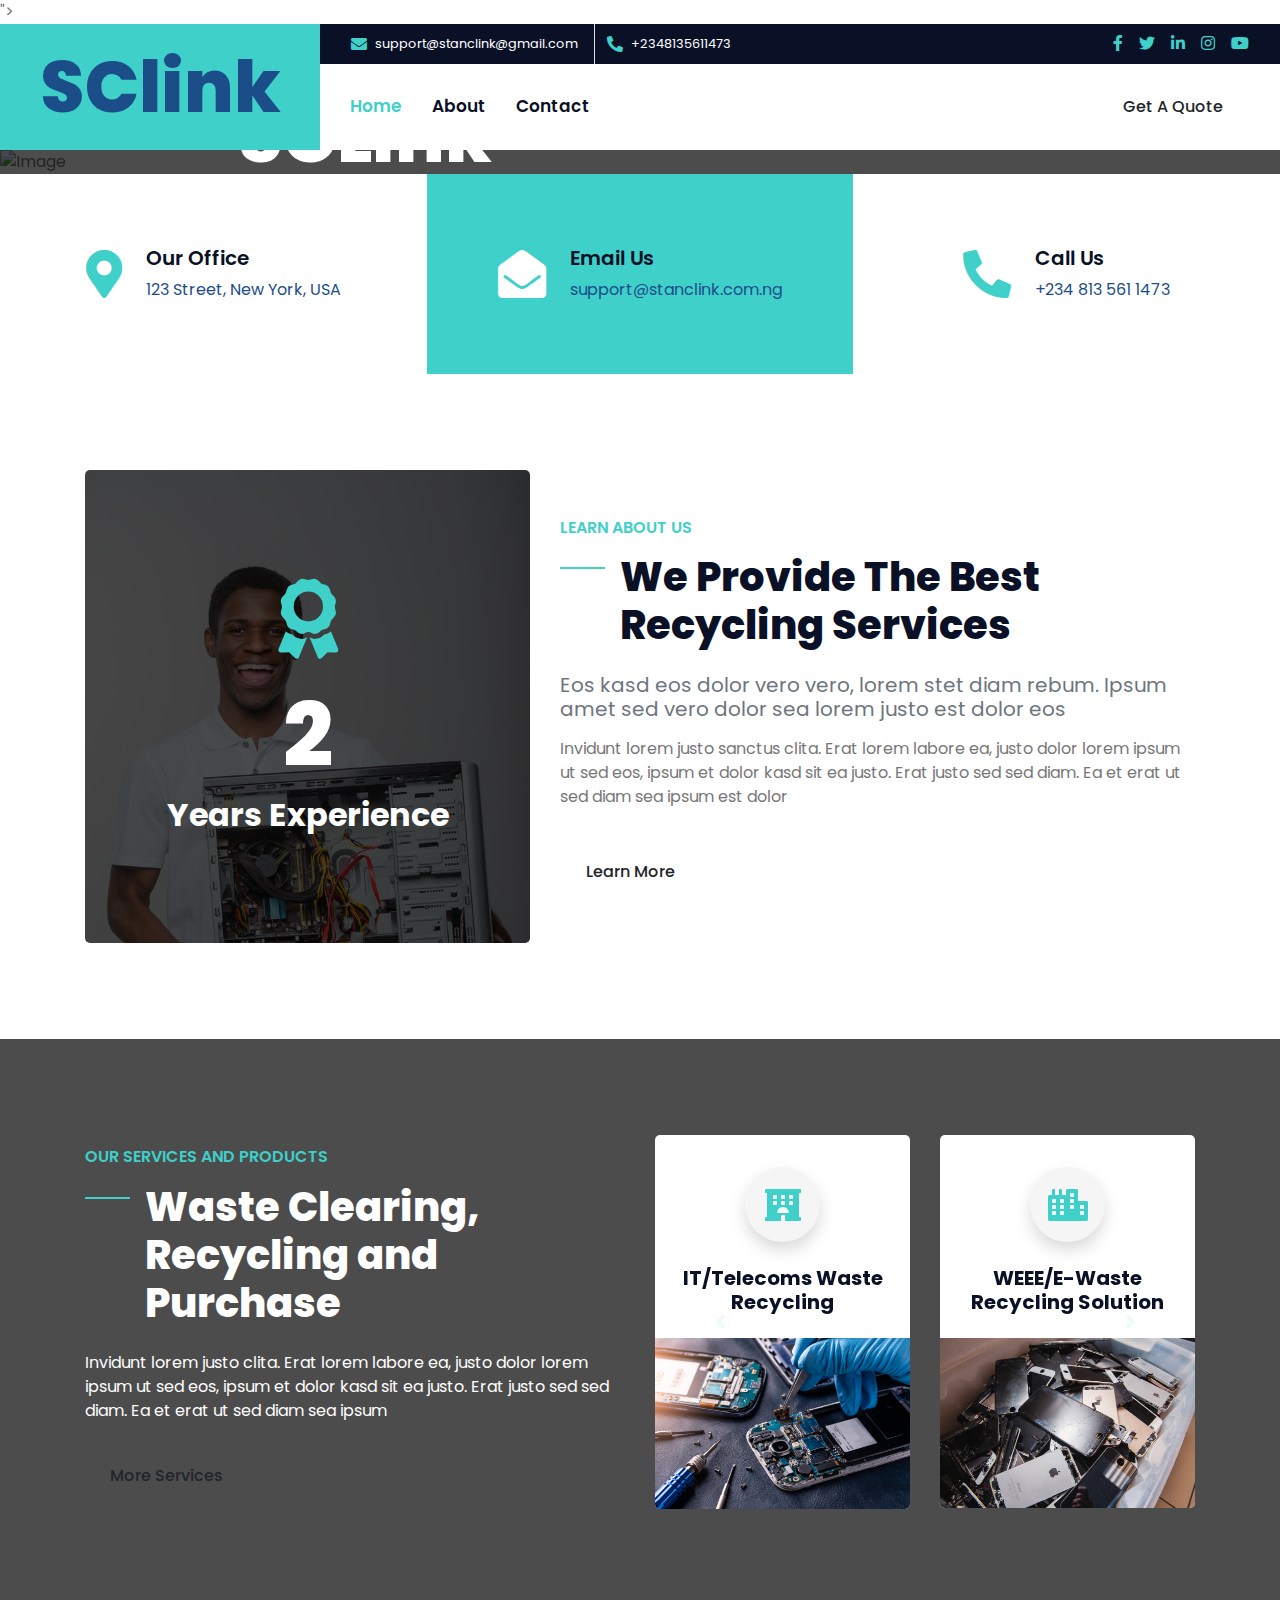
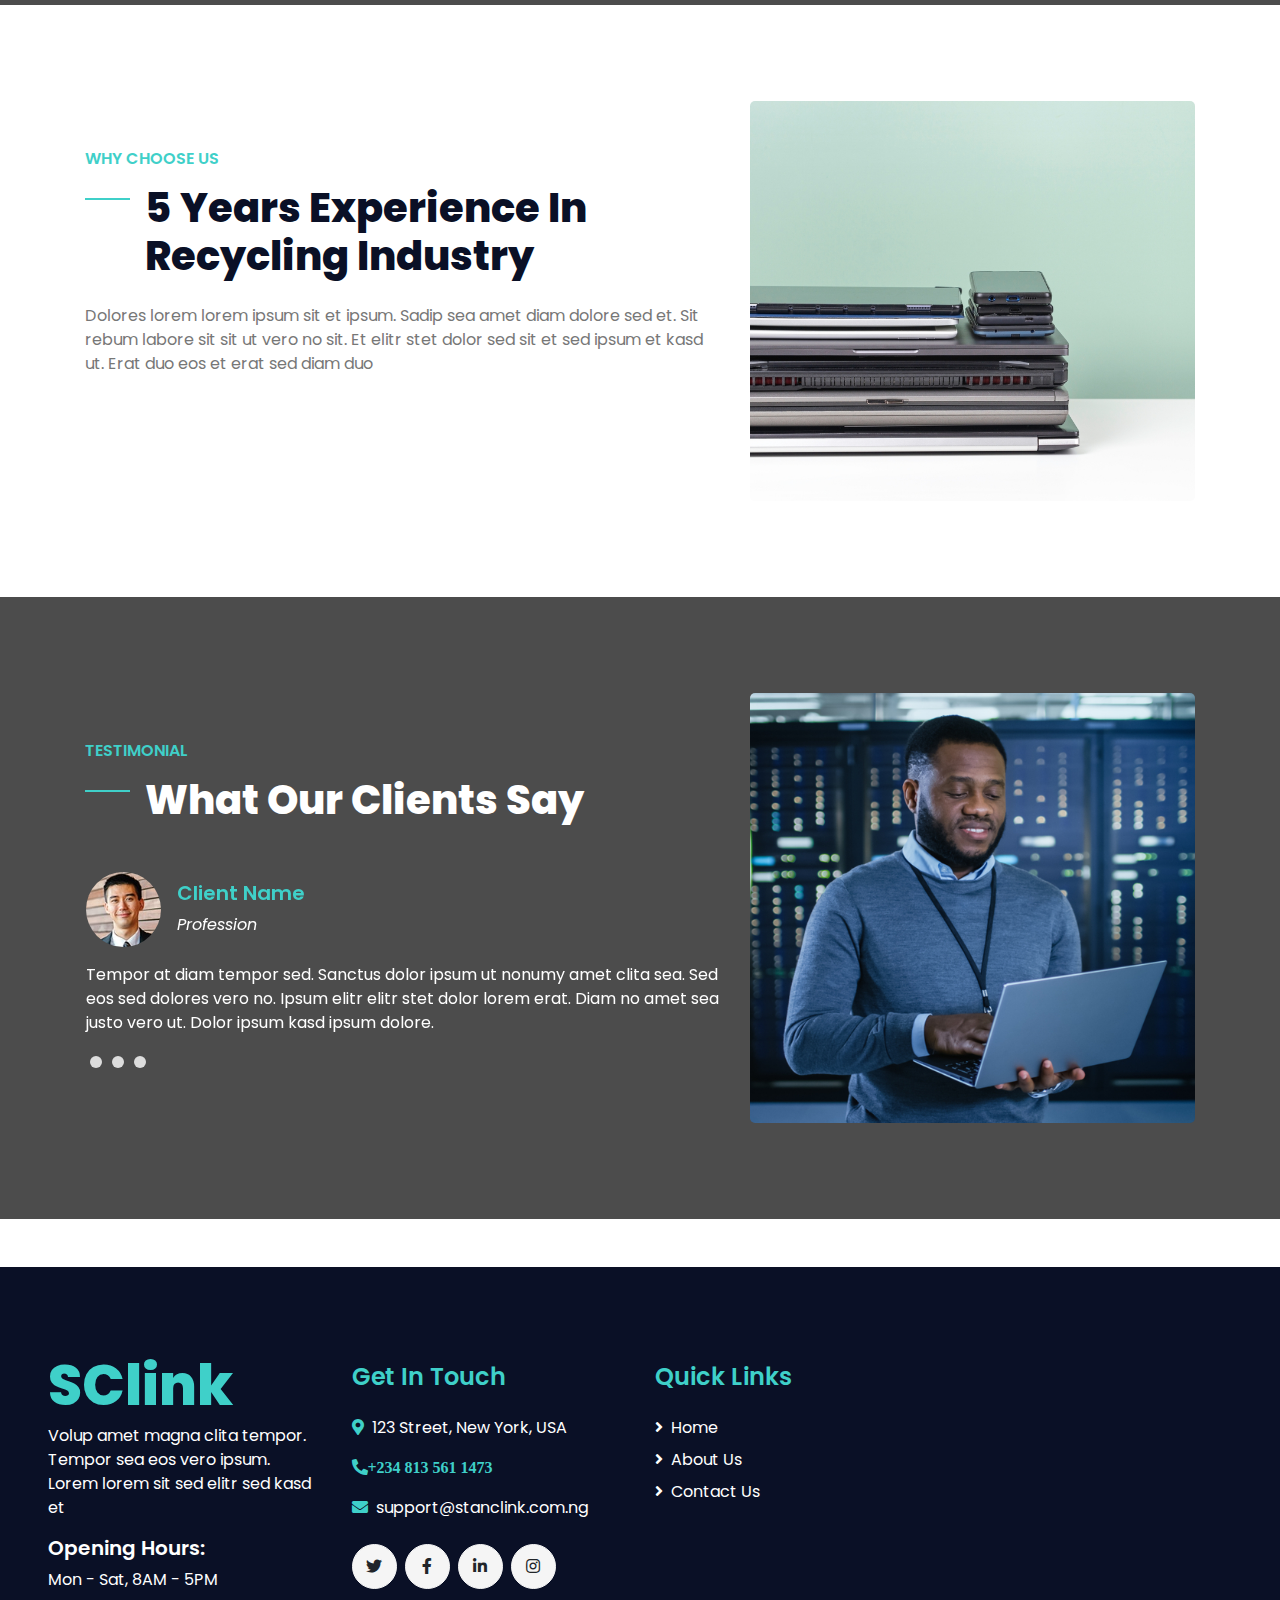
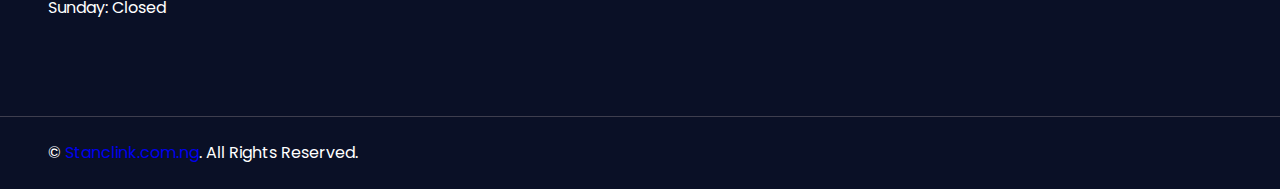
==== index.html @ a8ecfe78 "first commit" ====
<!DOCTYPE html>
<html lang="en">

<head>
    <meta charset="utf-8">
    <title>SClink - Tech Recycling Services</title>
    <meta content="width=device-width, initial-scale=1.0" name="viewport">">

    <!-- Favicon -->
    <link href="img/favicon.ico" rel="icon">

    <!-- Google Web Fonts -->
    <link rel="preconnect" href="https://fonts.gstatic.com">
    <link href="https://fonts.googleapis.com/css2?family=Poppins:wght@400;500;600;700;800&display=swap" rel="stylesheet">

    <!-- Font Awesome -->
    <link href="https://cdnjs.cloudflare.com/ajax/libs/font-awesome/5.10.0/css/all.min.css" rel="stylesheet">

    <!-- Libraries Stylesheet -->
    <link href="lib/owlcarousel/assets/owl.carousel.min.css" rel="stylesheet">
    <link href="lib/lightbox/css/lightbox.min.css" rel="stylesheet">

    <!-- Customized Bootstrap Stylesheet -->
    <link href="css/style.css" rel="stylesheet">
</head>

<body>
    <!-- Header Start -->
    <div class="container-fluid">
        <div class="row">
            <div class="col-lg-3 bg-secondary d-none d-lg-block">
                <a href="" class="navbar-brand w-100 h-100 m-0 p-0 d-flex align-items-center justify-content-center">
                    <h1 class="m-0 display-3 ">SClink</h1>
                </a>
            </div>
            <div class="col-lg-9">
                <div class="row bg-dark d-none d-lg-flex">
                    <div class="col-lg-7 text-left text-white">
                        <div class="h-100 d-inline-flex align-items-center border-right border-primary py-2 px-3">
                            <i class="fa fa-envelope text-primary mr-2"></i>
                            <small>support@stanclink@gmail.com</small>
                        </div>
                        <div class="h-100 d-inline-flex align-items-center py-2 px-2">
                            <i class="fa fa-phone-alt text-primary mr-2"></i>
                            <small>+2348135611473</small>
                        </div>
                    </div>
                    <div class="col-lg-5 text-right">
                        <div class="d-inline-flex align-items-center pr-2">
                            <a class="text-primary p-2" href="">
                                <i class="fab fa-facebook-f"></i>
                            </a>
                            <a class="text-primary p-2" href="">
                                <i class="fab fa-twitter"></i>
                            </a>
                            <a class="text-primary p-2" href="">
                                <i class="fab fa-linkedin-in"></i>
                            </a>
                            <a class="text-primary p-2" href="">
                                <i class="fab fa-instagram"></i>
                            </a>
                            <a class="text-primary p-2" href="">
                                <i class="fab fa-youtube"></i>
                            </a>
                        </div>
                    </div>
                </div>
                <nav class="navbar navbar-expand-lg bg-white navbar-light p-0">
                    <a href="" class="navbar-brand d-block d-lg-none">
                        <h1 class="m-0 display-4 text-primary">SClink</h1>
                    </a>
                    <button type="button" class="navbar-toggler" data-toggle="collapse" data-target="#navbarCollapse">
                        <span class="navbar-toggler-icon"></span>
                    </button>
                    <div class="collapse navbar-collapse justify-content-between" id="navbarCollapse">
                        <div class="navbar-nav mr-auto py-0">
                            <a href="index.html" class="nav-item nav-link active">Home</a>
                            <a href="about.html" class="nav-item nav-link">About</a>
                            <a href="https://wa.link/rrixu1" class="nav-item nav-link">Contact</a>
                        </div>
                        <a href="https://wa.link/rrixu1" class="btn btn-primary mr-3 d-none d-lg-block">Get A Quote</a>
                    </div>
                </nav>
            </div>
        </div>
    </div>
    <!-- Header End -->


    <!-- Carousel Start -->
    <div class="container-fluid p-0">
        <div id="header-carousel" class="carousel slide carousel-fade" data-ride="carousel">
            <ol class="carousel-indicators">
                <li data-target="#header-carousel" data-slide-to="0" class="active"></li>
                <li data-target="#header-carousel" data-slide-to="1"></li>
                <li data-target="#header-carousel" data-slide-to="2"></li>
            </ol>
            <div class="carousel-inner">
                <div class="carousel-item active">
                    <img class="img-fluid" src="img/carousel-1.jpg" alt="Image">
                    <div class="carousel-caption d-flex align-items-center justify-content-center">
                        <div class="p-5" style="width: 100%; max-width: 900px;">
                            <h1 class="display-3 text-white mb-md-4">SCLink</h1>
                            <h5 class="text-primary text-uppercase mb-md-3">We Help Companies Maximize ROI by Recyclying Obsolete Equipment </h5>
                        </div>
                    </div>
                </div>
                <div class="carousel-item">
                    <img class="img-fluid" src="img/carousel-2.jpg" alt="Image">
                    <div class="carousel-caption d-flex align-items-center justify-content-center">
                        <div class="p-5" style="width: 100%; max-width: 900px;">
                            <h5 class="text-prmary text-uppercase mb-md-3">A safe green environment</h5>
                            <h1 class="display-3 text-white mb-md-4">Keeping our enviroment is our priority</h1>
                        </div>
                    </div>
                </div>
                <div class="carousel-item">
                    <img class="img-fluid" src="img/carousel-3.jpg" alt="Image">
                    <div class="carousel-caption d-flex align-items-center justify-content-center">
                        <div class="p-5" style="width: 100%; max-width: 900px;">
                            <h5 class="text-primary text-uppercase mb-md-3">We turn your waste into treasures</h5>
                            <h1 class="display-3 text-white mb-md-4">We help companies generate revenue from outdated equipment.</h1>
                        </div>
                    </div>
                </div>
            </div>
        </div>
    </div>
    <!-- Carousel End -->


    <!-- Contact Info Start -->
    <div class="container-fluid pb-5 contact-info">
        <div class="row">
            <div class="col-lg-4 p-0">
                <div class="contact-info-item d-flex align-items-center justify-content-center bg-primary text-white py-4 py-lg-0">
                    <i class="fa fa-3x fa-map-marker-alt text-secondary mr-4"></i>
                    <div class="">
                        <h5 class="mb-2">Our Office</h5>
                        <p class="m-0">123 Street, New York, USA</p>
                    </div>
                </div>
            </div>
            <div class="col-lg-4 p-0">
                <div class="contact-info-item d-flex align-items-center justify-content-center bg-secondary text-white py-4 py-lg-0">
                    <i class="fa fa-3x fa-envelope-open mr-4 email"></i>
                    <div class="">
                        <h5 class="mb-2">Email Us</h5>
                        <p class="m-0">support@stanclink.com.ng</p>
                    </div>
                </div>
            </div>
            <div class="col-lg-4 p-0">
                <div class="contact-info-item d-flex align-items-center justify-content-center bg-primary text-white py-4 py-lg-0">
                    <i class="fa fa-3x fa-phone-alt text-secondary mr-4"></i>
                    <div class="">
                        <h5 class="mb-2">Call Us</h5>
                        <p class="m-0">+234 813 561 1473</p>
                    </div>
                </div>
            </div>
        </div>
    </div>
    <!-- Contact Info End -->


    <!-- About Start -->
    <div class="container-fluid py-5 mb-5">
        <div class="container">
            <div class="row">
                <div class="col-lg-5">
                    <div class="d-flex flex-column align-items-center justify-content-center bg-about rounded h-100 py-5 px-3">
                        <i class="fa fa-5x fa-award text-primary mb-4"></i>
                        <h1 class="display-2 text-white mb-2" data-toggle="counter-up">5</h1>
                        <h2 class="text-white m-0">Years Experience</h2>
                    </div>
                </div>
                <div class="col-lg-7 pt-5 pb-lg-5">
                    <h6 class="text-secondary font-weight-semi-bold text-uppercase mb-3">Learn About Us</h6>
                    <h1 class="mb-4 section-title">We Provide The Best Recycling Services</h1>
                    <h5 class="text-muted font-weight-normal mb-3">Eos kasd eos dolor vero vero, lorem stet diam rebum. Ipsum amet sed vero dolor sea lorem justo est dolor eos</h5>
                    <p>Invidunt lorem justo sanctus clita. Erat lorem labore ea, justo dolor lorem ipsum ut sed eos, ipsum et dolor kasd sit ea justo. Erat justo sed sed diam. Ea et erat ut sed diam sea ipsum est dolor</p>
                    <div class="d-flex align-items-center pt-4">
                        <a href="about.html" class="btn btn-primary mr-5">Learn More</a>
                    </div>
                </div>
            </div>
        </div>
    </div>
    <!-- About End -->



    <!-- Services Start -->
    <div class="container-fluid bg-service py-5">
        <div class="container py-5">
            <div class="row align-items-center">
                <div class="col-lg-6">
                    <h6 class="text-secondary font-weight-semi-bold text-uppercase mb-3">Our Services and Products</h6>
                    <h1 class="mb-4 section-title text-white">Waste Clearing, Recycling and Purchase</h1>
                    <p class="text-white">Invidunt lorem justo clita. Erat lorem labore ea, justo dolor lorem ipsum ut sed eos, ipsum et dolor kasd sit ea justo. Erat justo sed sed diam. Ea et erat ut sed diam sea ipsum</p>
                    <a href="" class="btn btn-primary mt-3 py-2 px-4">More Services</a>
                </div>
                <div class="col-lg-6 pt-5 pt-lg-0">
                    <div class="owl-carousel service-carousel position-relative">
                        <div class="d-flex flex-column align-items-center text-center bg-white rounded overflow-hidden pt-4">
                            <div class="icon-box bg-light text-secondary shadow mt-2 mb-4">
                                <i class="fa fa-2x fa-hotel"></i>
                            </div>
                            <h5 class="font-weight-bold mb-4 px-4">IT/Telecoms Waste Recycling</h5>
                            <img src="img/blog-1.jpg" alt="IT/Telecoms Waste Recycling">
                        </div>
                        <div class="d-flex flex-column align-items-center text-center bg-white rounded overflow-hidden pt-4">
                            <div class="icon-box bg-light text-secondary shadow mt-2 mb-4">
                                <i class="fa fa-2x fa-city"></i>
                            </div>
                            <h5 class="font-weight-bold mb-4 px-4">WEEE/E-Waste Recycling Solution</h5>
                            <img src="img/blog-3.jpg" alt="WEEE/E-Waste Recycling Solution">
                        </div>
                        <div class="d-flex flex-column align-items-center text-center bg-white rounded overflow-hidden pt-4">
                            <div class="icon-box bg-light text-secondary shadow mt-2 mb-4">
                                <i class="fa fa-2x fa-spa"></i>
                            </div>
                            <h5 class="font-weight-bold mb-4 px-4">Purchase of Different Wastes</h5>
                            <img src="img/blog-2.jpg" alt="">
                        </div>
                    </div>
                </div>
            </div>
        </div>
    </div>
    <!-- Services End -->


    <!-- Features Start -->
    <div class="container-fluid py-5">
        <div class="container py-5">
            <div class="row">
                <div class="col-lg-7 pt-lg-5 pb-3">
                    <h6 class="text-secondary font-weight-semi-bold text-uppercase mb-3">Why Choose Us</h6>
                    <h1 class="mb-4 section-title">5 Years Experience In Recycling Industry</h1>
                    <p class="mb-4">Dolores lorem lorem ipsum sit et ipsum. Sadip sea amet diam dolore sed et. Sit rebum labore sit sit ut vero no sit. Et elitr stet dolor sed sit et sed ipsum et kasd ut. Erat duo eos et erat sed diam duo</p>
                </div>
                <div class="col-lg-5" style="min-height: 400px;">
                    <div class="position-relative h-100 rounded overflow-hidden">
                        <img class="position-absolute w-100 h-100" src="img/feature.jpg" style="object-fit: cover;">
                    </div>
                </div>
            </div>
        </div>
    </div>
    <!-- Features End -->

    <!-- Testimonial Start -->
    <div class="container-fluid bg-testimonial py-5">
        <div class="container py-5">
            <div class="row">
                <div class="col-lg-7 pt-lg-5 pb-5">
                    <h6 class="text-secondary font-weight-semi-bold text-uppercase mb-3">Testimonial</h6>
                    <h1 class="section-title text-white mb-5">What Our Clients Say</h1>
                    <div class="owl-carousel testimonial-carousel position-relative">
                        <div class="d-flex flex-column text-white">
                            <div class="d-flex align-items-center mb-3">
                                <img class="img-fluid" src="img/testimonial-1.jpg" alt="">
                                <div class="ml-3">
                                    <h5 class="text-primary">Client Name</h5>
                                    <i>Profession</i>
                                </div>
                            </div>
                            <p>Tempor at diam tempor sed. Sanctus dolor ipsum ut nonumy amet clita sea. Sed eos sed dolores vero no. Ipsum elitr elitr stet dolor  lorem erat. Diam no amet sea justo vero ut. Dolor ipsum kasd ipsum dolore.</p>
                        </div>
                        <div class="d-flex flex-column text-white">
                            <div class="d-flex align-items-center mb-3">
                                <img class="img-fluid" src="img/testimonial-2.jpg" alt="">
                                <div class="ml-3">
                                    <h5 class="text-primary">Client Name</h5>
                                    <i>Profession</i>
                                </div>
                            </div>
                            <p>Tempor at diam tempor sed. Sanctus dolor ipsum ut nonumy amet clita sea. Sed eos sed dolores vero no. Ipsum elitr elitr stet dolor  lorem erat. Diam no amet sea justo vero ut. Dolor ipsum kasd ipsum dolore.</p>
                        </div>
                        <div class="d-flex flex-column text-white">
                            <div class="d-flex align-items-center mb-3">
                                <img class="img-fluid" src="img/testimonial-3.jpg" alt="">
                                <div class="ml-3">
                                    <h5 class="text-primary">Client Name</h5>
                                    <i>Profession</i>
                                </div>
                            </div>
                            <p>Tempor at diam tempor sed. Sanctus dolor ipsum ut nonumy amet clita sea. Sed eos sed dolores vero no. Ipsum elitr elitr stet dolor  lorem erat. Diam no amet sea justo vero ut. Dolor ipsum kasd ipsum dolore.</p>
                        </div>
                    </div>
                </div>
                <div class="col-lg-5" style="min-height: 400px;">
                    <div class="position-relative h-100 rounded overflow-hidden">
                        <img class="position-absolute w-100 h-100" src="img/testimonial.jpg" style="object-fit: cover;">
                    </div>
                </div>
            </div>
        </div>
    </div>
    <!-- Testimonial End -->


  

    <!-- Footer Start -->
    <div class="container-fluid bg-dark text-white mt-5 py-5 px-sm-3 px-md-5">
        <div class="row pt-5">
            <div class="col-lg-3 col-md-6 mb-5">
                <a href="index.html" class="navbar-brand">
                    <h1 class="m-0 mt-n3 display-4 text-primary">SClink</h1>
                </a>
                <p>Volup amet magna clita tempor. Tempor sea eos vero ipsum. Lorem lorem sit sed elitr sed kasd et</p>
                <h5 class="font-weight-semi-bold text-white mb-2">Opening Hours:</h5>
                <p class="mb-1">Mon - Sat, 8AM - 5PM</p>
                <p class="mb-0">Sunday: Closed</p>
            </div>
            <div class="col-lg-3 col-md-6 mb-5">
                <h4 class="font-weight-semi-bold text-primary mb-4">Get In Touch</h4>
                <p><i class="fa fa-map-marker-alt text-primary mr-2"></i>123 Street, New York, USA</p>
                <p><i class="fa fa-phone-alt text-primary mr-2">+234 813 561 1473</i></p>
                <p><i class="fa fa-envelope text-primary mr-2"></i>support@stanclink.com.ng</p>
                <div class="d-flex justify-content-start mt-4">
                    <a class="btn btn-light btn-social mr-2" href="#"><i class="fab fa-twitter"></i></a>
                    <a class="btn btn-light btn-social mr-2" href="#"><i class="fab fa-facebook-f"></i></a>
                    <a class="btn btn-light btn-social mr-2" href="#"><i class="fab fa-linkedin-in"></i></a>
                    <a class="btn btn-light btn-social" href="#"><i class="fab fa-instagram"></i></a>
                </div>
            </div>
            <div class="col-lg-3 col-md-6 mb-5">
                <h4 class="font-weight-semi-bold text-primary mb-4">Quick Links</h4>
                <div class="d-flex flex-column justify-content-start">
                    <a class="text-white mb-2" href="index.html"><i class="fa fa-angle-right mr-2"></i>Home</a>
                    <a class="text-white mb-2" href="about.html"><i class="fa fa-angle-right mr-2"></i>About Us</a>
                    <a class="text-white" href="wa.link/rrixu1"><i class="fa fa-angle-right mr-2"></i>Contact Us</a>
                </div>
            </div>
        </div>
    </div>
    <div class="container-fluid bg-dark text-white border-top py-4 px-sm-3 px-md-5" style="border-color: #3E3E4E !important;">
        <div class="row">
            <div class="col-lg-6 text-center text-md-left mb-3 mb-md-0">
                <p class="m-0 text-white">&copy; <a href="#">Stanclink.com.ng</a>. All Rights Reserved.</p>
            </div>
           
        </div>
    </div>
    <!-- Footer End -->


    <!-- Back to Top -->
    <a href="#" class="btn btn-primary px-3 back-to-top"><i class="fa fa-angle-double-up"></i></a>


    <!-- JavaScript Libraries -->
    <script src="https://code.jquery.com/jquery-3.4.1.min.js"></script>
    <script src="https://stackpath.bootstrapcdn.com/bootstrap/4.4.1/js/bootstrap.bundle.min.js"></script>
    <script src="lib/easing/easing.min.js"></script>
    <script src="lib/waypoints/waypoints.min.js"></script>
    <script src="lib/counterup/counterup.min.js"></script>
    <script src="lib/owlcarousel/owl.carousel.min.js"></script>
    <script src="lib/isotope/isotope.pkgd.min.js"></script>
    <script src="lib/lightbox/js/lightbox.min.js"></script>

    <!-- Contact Javascript File -->
    <script src="mail/jqBootstrapValidation.min.js"></script>
    <script src="mail/contact.js"></script>

    <!-- Template Javascript -->
    <script src="js/main.js"></script>
</body>

</html>
---- css/style.css ----
/******* Bootstrap Theming ********/
/*!
 * Bootstrap v4.5.3 (https://getbootstrap.com/)
 * Copyright 2011-2020 The Bootstrap Authors
 * Copyright 2011-2020 Twitter, Inc.
 * Licensed under MIT (https://github.com/twbs/bootstrap/blob/main/LICENSE)
 */
:root {
  --blue: #007bff;
  --indigo: #6610f2;
  --purple: #6f42c1;
  --pink: #e83e8c;
  --red: #dc3545;
  --orange: #fd7e14;
  --yellow: #ffc107;
  --green: #3fd0c9;
  --teal: #20c997;
  --cyan: #3fd0c9;
  --white: #fff;
  --gray: #6c757d;
  --gray-dark: #343a40;
  --primary: ffffff;
  --secondary: #3fd0c9;
  --success: #3fd0c9;
  --info: #3fd0c9;
  --warning: #ffc107;
  --danger: #dc3545;
  --light: #F5F5F5;
  --dark: #0a1026;
  --breakpoint-xs: 0;
  --breakpoint-sm: 576px;
  --breakpoint-md: 768px;
  --breakpoint-lg: 992px;
  --breakpoint-xl: 1200px;
  --font-family-sans-serif: "Poppins", sans-serif;
  --font-family-monospace: SFMono-Regular, Menlo, Monaco, Consolas, "Liberation Mono", "Courier New", monospace;
}

*,
*::before,
*::after {
  box-sizing: border-box;
}

html {
  font-family: sans-serif;
  line-height: 1.15;
  -webkit-text-size-adjust: 100%;
  -webkit-tap-highlight-color: rgba(0, 0, 0, 0);
}

article, aside, figcaption, figure, footer, header, hgroup, main, nav, section {
  display: block;
}

body {
  margin: 0;
  font-family: "Poppins", sans-serif;
  font-size: 1rem;
  font-weight: 400;
  line-height: 1.5;
  color: #777777;
  text-align: left;
  background-color: #fff;
}

[tabindex="-1"]:focus:not(:focus-visible) {
  outline: 0 !important;
}

hr {
  box-sizing: content-box;
  height: 0;
  overflow: visible;
}

h1, h2, h3, h4, h5, h6 {
  margin-top: 0;
  margin-bottom: 0.5rem;
}

p {
  margin-top: 0;
  margin-bottom: 1rem;
}

abbr[title],
abbr[data-original-title] {
  text-decoration: underline;
  text-decoration: underline dotted;
  cursor: help;
  border-bottom: 0;
  text-decoration-skip-ink: none;
}

address {
  margin-bottom: 1rem;
  font-style: normal;
  line-height: inherit;
}

ol,
ul,
dl {
  margin-top: 0;
  margin-bottom: 1rem;
}

ol ol,
ul ul,
ol ul,
ul ol {
  margin-bottom: 0;
}

dt {
  font-weight: 700;
}

dd {
  margin-bottom: .5rem;
  margin-left: 0;
}

blockquote {
  margin: 0 0 1rem;
}

b,
strong {
  font-weight: bolder;
}

small {
  font-size: 80%;
}

sub,
sup {
  position: relative;
  font-size: 75%;
  line-height: 0;
  vertical-align: baseline;
}

sub {
  bottom: -.25em;
}

sup {
  top: -.5em;
}

a {
  color: ffffff;
  text-decoration: none;
  background-color: transparent;
}

a:hover {
  color: #3fd0c9;
  text-decoration: underline;
}

a:not([href]):not([class]) {
  color: inherit;
  text-decoration: none;
}

a:not([href]):not([class]):hover {
  color: inherit;
  text-decoration: none;
}

pre,
code,
kbd,
samp {
  font-family: SFMono-Regular, Menlo, Monaco, Consolas, "Liberation Mono", "Courier New", monospace;
  font-size: 1em;
}

pre {
  margin-top: 0;
  margin-bottom: 1rem;
  overflow: auto;
  -ms-overflow-style: scrollbar;
}

figure {
  margin: 0 0 1rem;
}

img {
  vertical-align: middle;
  border-style: none;
}

svg {
  overflow: hidden;
  vertical-align: middle;
}

table {
  border-collapse: collapse;
}

caption {
  padding-top: 0.75rem;
  padding-bottom: 0.75rem;
  color: #6c757d;
  text-align: left;
  caption-side: bottom;
}

th {
  text-align: inherit;
  text-align: -webkit-match-parent;
}

label {
  display: inline-block;
  margin-bottom: 0.5rem;
}

button {
  border-radius: 0;
}

button:focus {
  outline: 1px dotted;
  outline: 5px auto -webkit-focus-ring-color;
}

input,
button,
select,
optgroup,
textarea {
  margin: 0;
  font-family: inherit;
  font-size: inherit;
  line-height: inherit;
}

button,
input {
  overflow: visible;
}

button,
select {
  text-transform: none;
}

[role="button"] {
  cursor: pointer;
}

select {
  word-wrap: normal;
}

button,
[type="button"],
[type="reset"],
[type="submit"] {
  -webkit-appearance: button;
}

button:not(:disabled),
[type="button"]:not(:disabled),
[type="reset"]:not(:disabled),
[type="submit"]:not(:disabled) {
  cursor: pointer;
}

button::-moz-focus-inner,
[type="button"]::-moz-focus-inner,
[type="reset"]::-moz-focus-inner,
[type="submit"]::-moz-focus-inner {
  padding: 0;
  border-style: none;
}

input[type="radio"],
input[type="checkbox"] {
  box-sizing: border-box;
  padding: 0;
}

textarea {
  overflow: auto;
  resize: vertical;
}

fieldset {
  min-width: 0;
  padding: 0;
  margin: 0;
  border: 0;
}

legend {
  display: block;
  width: 100%;
  max-width: 100%;
  padding: 0;
  margin-bottom: .5rem;
  font-size: 1.5rem;
  line-height: inherit;
  color: inherit;
  white-space: normal;
}

@media (max-width: 1200px) {
  legend {
    font-size: calc(1.275rem + 0.3vw) ;
  }
}

progress {
  vertical-align: baseline;
}

[type="number"]::-webkit-inner-spin-button,
[type="number"]::-webkit-outer-spin-button {
  height: auto;
}

[type="search"] {
  outline-offset: -2px;
  -webkit-appearance: none;
}

[type="search"]::-webkit-search-decoration {
  -webkit-appearance: none;
}

::-webkit-file-upload-button {
  font: inherit;
  -webkit-appearance: button;
}

output {
  display: inline-block;
}

summary {
  display: list-item;
  cursor: pointer;
}

template {
  display: none;
}

[hidden] {
  display: none !important;
}

h1, h2, h3, h4, h5, h6,
.h1, .h2, .h3, .h4, .h5, .h6 {
  margin-bottom: 0.5rem;
  font-weight: 500;
  line-height: 1.2;
  color: #0a1026;
}

h1, .h1 {
  font-size: 2.5rem;
}

@media (max-width: 1200px) {
  h1, .h1 {
    font-size: calc(1.375rem + 1.5vw) ;
  }
}

h2, .h2 {
  font-size: 2rem;
}

@media (max-width: 1200px) {
  h2, .h2 {
    font-size: calc(1.325rem + 0.9vw) ;
  }
}

h3, .h3 {
  font-size: 1.75rem;
}

@media (max-width: 1200px) {
  h3, .h3 {
    font-size: calc(1.3rem + 0.6vw) ;
  }
}

h4, .h4 {
  font-size: 1.5rem;
}

@media (max-width: 1200px) {
  h4, .h4 {
    font-size: calc(1.275rem + 0.3vw) ;
  }
}

h5, .h5 {
  font-size: 1.25rem;
}

h6, .h6 {
  font-size: 1rem;
}

.lead {
  font-size: 1.25rem;
  font-weight: 300;
}

.display-1 {
  font-size: 6rem;
  font-weight: 300;
  line-height: 1.2;
}

@media (max-width: 1200px) {
  .display-1 {
    font-size: calc(1.725rem + 5.7vw) ;
  }
}

.display-2 {
  font-size: 5.5rem;
  font-weight: 300;
  line-height: 1.2;
}

@media (max-width: 1200px) {
  .display-2 {
    font-size: calc(1.675rem + 5.1vw) ;
  }
}

.display-3 {
  font-size: 4.5rem;
  font-weight: 300;
  line-height: 1.2;
}

@media (max-width: 1200px) {
  .display-3 {
    font-size: calc(1.575rem + 3.9vw) ;
  }
}

.display-4 {
  font-size: 3.5rem;
  font-weight: 300;
  line-height: 1.2;
}

@media (max-width: 1200px) {
  .display-4 {
    font-size: calc(1.475rem + 2.7vw) ;
  }
}

hr {
  margin-top: 1rem;
  margin-bottom: 1rem;
  border: 0;
  border-top: 1px solid rgba(0, 0, 0, 0.1);
}

small,
.small {
  font-size: 80%;
  font-weight: 400;
}

mark,
.mark {
  padding: 0.2em;
  background-color: #fcf8e3;
}

.list-unstyled {
  padding-left: 0;
  list-style: none;
}

.list-inline {
  padding-left: 0;
  list-style: none;
}

.list-inline-item {
  display: inline-block;
}

.list-inline-item:not(:last-child) {
  margin-right: 0.5rem;
}

.initialism {
  font-size: 90%;
  text-transform: uppercase;
}

.blockquote {
  margin-bottom: 1rem;
  font-size: 1.25rem;
}

.blockquote-footer {
  display: block;
  font-size: 80%;
  color: #6c757d;
}

.blockquote-footer::before {
  content: "\2014\00A0";
}

.img-fluid {
  max-width: 100%;
  height: auto;
}

.img-thumbnail {
  padding: 0.25rem;
  background-color: #fff;
  border: 1px solid #dee2e6;
  border-radius: 5px;
  max-width: 100%;
  height: auto;
}

.figure {
  display: inline-block;
}

.figure-img {
  margin-bottom: 0.5rem;
  line-height: 1;
}

.figure-caption {
  font-size: 90%;
  color: #6c757d;
}

code {
  font-size: 87.5%;
  color: #e83e8c;
  word-wrap: break-word;
}

a > code {
  color: inherit;
}

kbd {
  padding: 0.2rem 0.4rem;
  font-size: 87.5%;
  color: #fff;
  background-color: #212529;
  border-radius: 0.2rem;
}

kbd kbd {
  padding: 0;
  font-size: 100%;
  font-weight: 700;
}

pre {
  display: block;
  font-size: 87.5%;
  color: #212529;
}

pre code {
  font-size: inherit;
  color: inherit;
  word-break: normal;
}

.pre-scrollable {
  max-height: 340px;
  overflow-y: scroll;
}

.container,
.container-fluid,
.container-sm,
.container-md,
.container-lg,
.container-xl {
  width: 100%;
  padding-right: 15px;
  padding-left: 15px;
  margin-right: auto;
  margin-left: auto;
}

@media (min-width: 576px) {
  .container, .container-sm {
    max-width: 540px;
  }
}

@media (min-width: 768px) {
  .container, .container-sm, .container-md {
    max-width: 720px;
  }
}

@media (min-width: 992px) {
  .container, .container-sm, .container-md, .container-lg {
    max-width: 960px;
  }
}

@media (min-width: 1200px) {
  .container, .container-sm, .container-md, .container-lg, .container-xl {
    max-width: 1140px;
  }
}

.row {
  display: flex;
  flex-wrap: wrap;
  margin-right: -15px;
  margin-left: -15px;
}

.no-gutters {
  margin-right: 0;
  margin-left: 0;
}

.no-gutters > .col,
.no-gutters > [class*="col-"] {
  padding-right: 0;
  padding-left: 0;
}

.col-1, .col-2, .col-3, .col-4, .col-5, .col-6, .col-7, .col-8, .col-9, .col-10, .col-11, .col-12, .col,
.col-auto, .col-sm-1, .col-sm-2, .col-sm-3, .col-sm-4, .col-sm-5, .col-sm-6, .col-sm-7, .col-sm-8, .col-sm-9, .col-sm-10, .col-sm-11, .col-sm-12, .col-sm,
.col-sm-auto, .col-md-1, .col-md-2, .col-md-3, .col-md-4, .col-md-5, .col-md-6, .col-md-7, .col-md-8, .col-md-9, .col-md-10, .col-md-11, .col-md-12, .col-md,
.col-md-auto, .col-lg-1, .col-lg-2, .col-lg-3, .col-lg-4, .col-lg-5, .col-lg-6, .col-lg-7, .col-lg-8, .col-lg-9, .col-lg-10, .col-lg-11, .col-lg-12, .col-lg,
.col-lg-auto, .col-xl-1, .col-xl-2, .col-xl-3, .col-xl-4, .col-xl-5, .col-xl-6, .col-xl-7, .col-xl-8, .col-xl-9, .col-xl-10, .col-xl-11, .col-xl-12, .col-xl,
.col-xl-auto {
  position: relative;
  width: 100%;
  padding-right: 15px;
  padding-left: 15px;
}

.col {
  flex-basis: 0;
  flex-grow: 1;
  max-width: 100%;
}

.row-cols-1 > * {
  flex: 0 0 100%;
  max-width: 100%;
}

.row-cols-2 > * {
  flex: 0 0 50%;
  max-width: 50%;
}

.row-cols-3 > * {
  flex: 0 0 33.33333%;
  max-width: 33.33333%;
}

.row-cols-4 > * {
  flex: 0 0 25%;
  max-width: 25%;
}

.row-cols-5 > * {
  flex: 0 0 20%;
  max-width: 20%;
}

.row-cols-6 > * {
  flex: 0 0 16.66667%;
  max-width: 16.66667%;
}

.col-auto {
  flex: 0 0 auto;
  width: auto;
  max-width: 100%;
}

.col-1 {
  flex: 0 0 8.33333%;
  max-width: 8.33333%;
}

.col-2 {
  flex: 0 0 16.66667%;
  max-width: 16.66667%;
}

.col-3 {
  flex: 0 0 25%;
  max-width: 25%;
}

.col-4 {
  flex: 0 0 33.33333%;
  max-width: 33.33333%;
}

.col-5 {
  flex: 0 0 41.66667%;
  max-width: 41.66667%;
}

.col-6 {
  flex: 0 0 50%;
  max-width: 50%;
}

.col-7 {
  flex: 0 0 58.33333%;
  max-width: 58.33333%;
}

.col-8 {
  flex: 0 0 66.66667%;
  max-width: 66.66667%;
}

.col-9 {
  flex: 0 0 75%;
  max-width: 75%;
}

.col-10 {
  flex: 0 0 83.33333%;
  max-width: 83.33333%;
}

.col-11 {
  flex: 0 0 91.66667%;
  max-width: 91.66667%;
}

.col-12 {
  flex: 0 0 100%;
  max-width: 100%;
}

.order-first {
  order: -1;
}

.order-last {
  order: 13;
}

.order-0 {
  order: 0;
}

.order-1 {
  order: 1;
}

.order-2 {
  order: 2;
}

.order-3 {
  order: 3;
}

.order-4 {
  order: 4;
}

.order-5 {
  order: 5;
}

.order-6 {
  order: 6;
}

.order-7 {
  order: 7;
}

.order-8 {
  order: 8;
}

.order-9 {
  order: 9;
}

.order-10 {
  order: 10;
}

.order-11 {
  order: 11;
}

.order-12 {
  order: 12;
}

.offset-1 {
  margin-left: 8.33333%;
}

.offset-2 {
  margin-left: 16.66667%;
}

.offset-3 {
  margin-left: 25%;
}

.offset-4 {
  margin-left: 33.33333%;
}

.offset-5 {
  margin-left: 41.66667%;
}

.offset-6 {
  margin-left: 50%;
}

.offset-7 {
  margin-left: 58.33333%;
}

.offset-8 {
  margin-left: 66.66667%;
}

.offset-9 {
  margin-left: 75%;
}

.offset-10 {
  margin-left: 83.33333%;
}

.offset-11 {
  margin-left: 91.66667%;
}

@media (min-width: 576px) {
  .col-sm {
    flex-basis: 0;
    flex-grow: 1;
    max-width: 100%;
  }
  .row-cols-sm-1 > * {
    flex: 0 0 100%;
    max-width: 100%;
  }
  .row-cols-sm-2 > * {
    flex: 0 0 50%;
    max-width: 50%;
  }
  .row-cols-sm-3 > * {
    flex: 0 0 33.33333%;
    max-width: 33.33333%;
  }
  .row-cols-sm-4 > * {
    flex: 0 0 25%;
    max-width: 25%;
  }
  .row-cols-sm-5 > * {
    flex: 0 0 20%;
    max-width: 20%;
  }
  .row-cols-sm-6 > * {
    flex: 0 0 16.66667%;
    max-width: 16.66667%;
  }
  .col-sm-auto {
    flex: 0 0 auto;
    width: auto;
    max-width: 100%;
  }
  .col-sm-1 {
    flex: 0 0 8.33333%;
    max-width: 8.33333%;
  }
  .col-sm-2 {
    flex: 0 0 16.66667%;
    max-width: 16.66667%;
  }
  .col-sm-3 {
    flex: 0 0 25%;
    max-width: 25%;
  }
  .col-sm-4 {
    flex: 0 0 33.33333%;
    max-width: 33.33333%;
  }
  .col-sm-5 {
    flex: 0 0 41.66667%;
    max-width: 41.66667%;
  }
  .col-sm-6 {
    flex: 0 0 50%;
    max-width: 50%;
  }
  .col-sm-7 {
    flex: 0 0 58.33333%;
    max-width: 58.33333%;
  }
  .col-sm-8 {
    flex: 0 0 66.66667%;
    max-width: 66.66667%;
  }
  .col-sm-9 {
    flex: 0 0 75%;
    max-width: 75%;
  }
  .col-sm-10 {
    flex: 0 0 83.33333%;
    max-width: 83.33333%;
  }
  .col-sm-11 {
    flex: 0 0 91.66667%;
    max-width: 91.66667%;
  }
  .col-sm-12 {
    flex: 0 0 100%;
    max-width: 100%;
  }
  .order-sm-first {
    order: -1;
  }
  .order-sm-last {
    order: 13;
  }
  .order-sm-0 {
    order: 0;
  }
  .order-sm-1 {
    order: 1;
  }
  .order-sm-2 {
    order: 2;
  }
  .order-sm-3 {
    order: 3;
  }
  .order-sm-4 {
    order: 4;
  }
  .order-sm-5 {
    order: 5;
  }
  .order-sm-6 {
    order: 6;
  }
  .order-sm-7 {
    order: 7;
  }
  .order-sm-8 {
    order: 8;
  }
  .order-sm-9 {
    order: 9;
  }
  .order-sm-10 {
    order: 10;
  }
  .order-sm-11 {
    order: 11;
  }
  .order-sm-12 {
    order: 12;
  }
  .offset-sm-0 {
    margin-left: 0;
  }
  .offset-sm-1 {
    margin-left: 8.33333%;
  }
  .offset-sm-2 {
    margin-left: 16.66667%;
  }
  .offset-sm-3 {
    margin-left: 25%;
  }
  .offset-sm-4 {
    margin-left: 33.33333%;
  }
  .offset-sm-5 {
    margin-left: 41.66667%;
  }
  .offset-sm-6 {
    margin-left: 50%;
  }
  .offset-sm-7 {
    margin-left: 58.33333%;
  }
  .offset-sm-8 {
    margin-left: 66.66667%;
  }
  .offset-sm-9 {
    margin-left: 75%;
  }
  .offset-sm-10 {
    margin-left: 83.33333%;
  }
  .offset-sm-11 {
    margin-left: 91.66667%;
  }
}

@media (min-width: 768px) {
  .col-md {
    flex-basis: 0;
    flex-grow: 1;
    max-width: 100%;
  }
  .row-cols-md-1 > * {
    flex: 0 0 100%;
    max-width: 100%;
  }
  .row-cols-md-2 > * {
    flex: 0 0 50%;
    max-width: 50%;
  }
  .row-cols-md-3 > * {
    flex: 0 0 33.33333%;
    max-width: 33.33333%;
  }
  .row-cols-md-4 > * {
    flex: 0 0 25%;
    max-width: 25%;
  }
  .row-cols-md-5 > * {
    flex: 0 0 20%;
    max-width: 20%;
  }
  .row-cols-md-6 > * {
    flex: 0 0 16.66667%;
    max-width: 16.66667%;
  }
  .col-md-auto {
    flex: 0 0 auto;
    width: auto;
    max-width: 100%;
  }
  .col-md-1 {
    flex: 0 0 8.33333%;
    max-width: 8.33333%;
  }
  .col-md-2 {
    flex: 0 0 16.66667%;
    max-width: 16.66667%;
  }
  .col-md-3 {
    flex: 0 0 25%;
    max-width: 25%;
  }
  .col-md-4 {
    flex: 0 0 33.33333%;
    max-width: 33.33333%;
  }
  .col-md-5 {
    flex: 0 0 41.66667%;
    max-width: 41.66667%;
  }
  .col-md-6 {
    flex: 0 0 50%;
    max-width: 50%;
  }
  .col-md-7 {
    flex: 0 0 58.33333%;
    max-width: 58.33333%;
  }
  .col-md-8 {
    flex: 0 0 66.66667%;
    max-width: 66.66667%;
  }
  .col-md-9 {
    flex: 0 0 75%;
    max-width: 75%;
  }
  .col-md-10 {
    flex: 0 0 83.33333%;
    max-width: 83.33333%;
  }
  .col-md-11 {
    flex: 0 0 91.66667%;
    max-width: 91.66667%;
  }
  .col-md-12 {
    flex: 0 0 100%;
    max-width: 100%;
  }
  .order-md-first {
    order: -1;
  }
  .order-md-last {
    order: 13;
  }
  .order-md-0 {
    order: 0;
  }
  .order-md-1 {
    order: 1;
  }
  .order-md-2 {
    order: 2;
  }
  .order-md-3 {
    order: 3;
  }
  .order-md-4 {
    order: 4;
  }
  .order-md-5 {
    order: 5;
  }
  .order-md-6 {
    order: 6;
  }
  .order-md-7 {
    order: 7;
  }
  .order-md-8 {
    order: 8;
  }
  .order-md-9 {
    order: 9;
  }
  .order-md-10 {
    order: 10;
  }
  .order-md-11 {
    order: 11;
  }
  .order-md-12 {
    order: 12;
  }
  .offset-md-0 {
    margin-left: 0;
  }
  .offset-md-1 {
    margin-left: 8.33333%;
  }
  .offset-md-2 {
    margin-left: 16.66667%;
  }
  .offset-md-3 {
    margin-left: 25%;
  }
  .offset-md-4 {
    margin-left: 33.33333%;
  }
  .offset-md-5 {
    margin-left: 41.66667%;
  }
  .offset-md-6 {
    margin-left: 50%;
  }
  .offset-md-7 {
    margin-left: 58.33333%;
  }
  .offset-md-8 {
    margin-left: 66.66667%;
  }
  .offset-md-9 {
    margin-left: 75%;
  }
  .offset-md-10 {
    margin-left: 83.33333%;
  }
  .offset-md-11 {
    margin-left: 91.66667%;
  }
}

@media (min-width: 992px) {
  .col-lg {
    flex-basis: 0;
    flex-grow: 1;
    max-width: 100%;
  }
  .row-cols-lg-1 > * {
    flex: 0 0 100%;
    max-width: 100%;
  }
  .row-cols-lg-2 > * {
    flex: 0 0 50%;
    max-width: 50%;
  }
  .row-cols-lg-3 > * {
    flex: 0 0 33.33333%;
    max-width: 33.33333%;
  }
  .row-cols-lg-4 > * {
    flex: 0 0 25%;
    max-width: 25%;
  }
  .row-cols-lg-5 > * {
    flex: 0 0 20%;
    max-width: 20%;
  }
  .row-cols-lg-6 > * {
    flex: 0 0 16.66667%;
    max-width: 16.66667%;
  }
  .col-lg-auto {
    flex: 0 0 auto;
    width: auto;
    max-width: 100%;
  }
  .col-lg-1 {
    flex: 0 0 8.33333%;
    max-width: 8.33333%;
  }
  .col-lg-2 {
    flex: 0 0 16.66667%;
    max-width: 16.66667%;
  }
  .col-lg-3 {
    flex: 0 0 25%;
    max-width: 25%;
  }
  .col-lg-4 {
    flex: 0 0 33.33333%;
    max-width: 33.33333%;
  }
  .col-lg-5 {
    flex: 0 0 41.66667%;
    max-width: 41.66667%;
  }
  .col-lg-6 {
    flex: 0 0 50%;
    max-width: 50%;
  }
  .col-lg-7 {
    flex: 0 0 58.33333%;
    max-width: 58.33333%;
  }
  .col-lg-8 {
    flex: 0 0 66.66667%;
    max-width: 66.66667%;
  }
  .col-lg-9 {
    flex: 0 0 75%;
    max-width: 75%;
  }
  .col-lg-10 {
    flex: 0 0 83.33333%;
    max-width: 83.33333%;
  }
  .col-lg-11 {
    flex: 0 0 91.66667%;
    max-width: 91.66667%;
  }
  .col-lg-12 {
    flex: 0 0 100%;
    max-width: 100%;
  }
  .order-lg-first {
    order: -1;
  }
  .order-lg-last {
    order: 13;
  }
  .order-lg-0 {
    order: 0;
  }
  .order-lg-1 {
    order: 1;
  }
  .order-lg-2 {
    order: 2;
  }
  .order-lg-3 {
    order: 3;
  }
  .order-lg-4 {
    order: 4;
  }
  .order-lg-5 {
    order: 5;
  }
  .order-lg-6 {
    order: 6;
  }
  .order-lg-7 {
    order: 7;
  }
  .order-lg-8 {
    order: 8;
  }
  .order-lg-9 {
    order: 9;
  }
  .order-lg-10 {
    order: 10;
  }
  .order-lg-11 {
    order: 11;
  }
  .order-lg-12 {
    order: 12;
  }
  .offset-lg-0 {
    margin-left: 0;
  }
  .offset-lg-1 {
    margin-left: 8.33333%;
  }
  .offset-lg-2 {
    margin-left: 16.66667%;
  }
  .offset-lg-3 {
    margin-left: 25%;
  }
  .offset-lg-4 {
    margin-left: 33.33333%;
  }
  .offset-lg-5 {
    margin-left: 41.66667%;
  }
  .offset-lg-6 {
    margin-left: 50%;
  }
  .offset-lg-7 {
    margin-left: 58.33333%;
  }
  .offset-lg-8 {
    margin-left: 66.66667%;
  }
  .offset-lg-9 {
    margin-left: 75%;
  }
  .offset-lg-10 {
    margin-left: 83.33333%;
  }
  .offset-lg-11 {
    margin-left: 91.66667%;
  }
}

@media (min-width: 1200px) {
  .col-xl {
    flex-basis: 0;
    flex-grow: 1;
    max-width: 100%;
  }
  .row-cols-xl-1 > * {
    flex: 0 0 100%;
    max-width: 100%;
  }
  .row-cols-xl-2 > * {
    flex: 0 0 50%;
    max-width: 50%;
  }
  .row-cols-xl-3 > * {
    flex: 0 0 33.33333%;
    max-width: 33.33333%;
  }
  .row-cols-xl-4 > * {
    flex: 0 0 25%;
    max-width: 25%;
  }
  .row-cols-xl-5 > * {
    flex: 0 0 20%;
    max-width: 20%;
  }
  .row-cols-xl-6 > * {
    flex: 0 0 16.66667%;
    max-width: 16.66667%;
  }
  .col-xl-auto {
    flex: 0 0 auto;
    width: auto;
    max-width: 100%;
  }
  .col-xl-1 {
    flex: 0 0 8.33333%;
    max-width: 8.33333%;
  }
  .col-xl-2 {
    flex: 0 0 16.66667%;
    max-width: 16.66667%;
  }
  .col-xl-3 {
    flex: 0 0 25%;
    max-width: 25%;
  }
  .col-xl-4 {
    flex: 0 0 33.33333%;
    max-width: 33.33333%;
  }
  .col-xl-5 {
    flex: 0 0 41.66667%;
    max-width: 41.66667%;
  }
  .col-xl-6 {
    flex: 0 0 50%;
    max-width: 50%;
  }
  .col-xl-7 {
    flex: 0 0 58.33333%;
    max-width: 58.33333%;
  }
  .col-xl-8 {
    flex: 0 0 66.66667%;
    max-width: 66.66667%;
  }
  .col-xl-9 {
    flex: 0 0 75%;
    max-width: 75%;
  }
  .col-xl-10 {
    flex: 0 0 83.33333%;
    max-width: 83.33333%;
  }
  .col-xl-11 {
    flex: 0 0 91.66667%;
    max-width: 91.66667%;
  }
  .col-xl-12 {
    flex: 0 0 100%;
    max-width: 100%;
  }
  .order-xl-first {
    order: -1;
  }
  .order-xl-last {
    order: 13;
  }
  .order-xl-0 {
    order: 0;
  }
  .order-xl-1 {
    order: 1;
  }
  .order-xl-2 {
    order: 2;
  }
  .order-xl-3 {
    order: 3;
  }
  .order-xl-4 {
    order: 4;
  }
  .order-xl-5 {
    order: 5;
  }
  .order-xl-6 {
    order: 6;
  }
  .order-xl-7 {
    order: 7;
  }
  .order-xl-8 {
    order: 8;
  }
  .order-xl-9 {
    order: 9;
  }
  .order-xl-10 {
    order: 10;
  }
  .order-xl-11 {
    order: 11;
  }
  .order-xl-12 {
    order: 12;
  }
  .offset-xl-0 {
    margin-left: 0;
  }
  .offset-xl-1 {
    margin-left: 8.33333%;
  }
  .offset-xl-2 {
    margin-left: 16.66667%;
  }
  .offset-xl-3 {
    margin-left: 25%;
  }
  .offset-xl-4 {
    margin-left: 33.33333%;
  }
  .offset-xl-5 {
    margin-left: 41.66667%;
  }
  .offset-xl-6 {
    margin-left: 50%;
  }
  .offset-xl-7 {
    margin-left: 58.33333%;
  }
  .offset-xl-8 {
    margin-left: 66.66667%;
  }
  .offset-xl-9 {
    margin-left: 75%;
  }
  .offset-xl-10 {
    margin-left: 83.33333%;
  }
  .offset-xl-11 {
    margin-left: 91.66667%;
  }
}

.table {
  width: 100%;
  margin-bottom: 1rem;
  color: #777777;
}

.table th,
.table td {
  padding: 0.75rem;
  vertical-align: top;
  border-top: 1px solid #dee2e6;
}

.table thead th {
  vertical-align: bottom;
  border-bottom: 2px solid #dee2e6;
}

.table tbody + tbody {
  border-top: 2px solid #dee2e6;
}

.table-sm th,
.table-sm td {
  padding: 0.3rem;
}

.table-bordered {
  border: 1px solid #dee2e6;
}

.table-bordered th,
.table-bordered td {
  border: 1px solid #dee2e6;
}

.table-bordered thead th,
.table-bordered thead td {
  border-bottom-width: 2px;
}

.table-borderless th,
.table-borderless td,
.table-borderless thead th,
.table-borderless tbody + tbody {
  border: 0;
}

.table-striped tbody tr:nth-of-type(odd) {
  background-color: rgba(0, 0, 0, 0.05);
}

.table-hover tbody tr:hover {
  color: #777777;
  background-color: rgba(0, 0, 0, 0.075);
}

.table-primary,
.table-primary > th,
.table-primary > td {
  background-color: #ffefb8;
}

.table-primary th,
.table-primary td,
.table-primary thead th,
.table-primary tbody + tbody {
  border-color: #ffe17a;
}

.table-hover .table-primary:hover {
  background-color: #ffe99f;
}

.table-hover .table-primary:hover > td,
.table-hover .table-primary:hover > th {
  background-color: #ffe99f;
}

.table-secondary,
.table-secondary > th,
.table-secondary > td {
  background-color: #c1e4c7;
}

.table-secondary th,
.table-secondary td,
.table-secondary thead th,
.table-secondary tbody + tbody {
  border-color: #8dce96;
}

.table-hover .table-secondary:hover {
  background-color: #afdcb7;
}

.table-hover .table-secondary:hover > td,
.table-hover .table-secondary:hover > th {
  background-color: #afdcb7;
}

.table-success,
.table-success > th,
.table-success > td {
  background-color: #c3e6cb;
}

.table-success th,
.table-success td,
.table-success thead th,
.table-success tbody + tbody {
  border-color: #8fd19e;
}

.table-hover .table-success:hover {
  background-color: #b1dfbb;
}

.table-hover .table-success:hover > td,
.table-hover .table-success:hover > th {
  background-color: #b1dfbb;
}

.table-info,
.table-info > th,
.table-info > td {
  background-color: #bee5eb;
}

.table-info th,
.table-info td,
.table-info thead th,
.table-info tbody + tbody {
  border-color: #86cfda;
}

.table-hover .table-info:hover {
  background-color: #abdde5;
}

.table-hover .table-info:hover > td,
.table-hover .table-info:hover > th {
  background-color: #abdde5;
}

.table-warning,
.table-warning > th,
.table-warning > td {
  background-color: #ffeeba;
}

.table-warning th,
.table-warning td,
.table-warning thead th,
.table-warning tbody + tbody {
  border-color: #ffdf7e;
}

.table-hover .table-warning:hover {
  background-color: #ffe8a1;
}

.table-hover .table-warning:hover > td,
.table-hover .table-warning:hover > th {
  background-color: #ffe8a1;
}

.table-danger,
.table-danger > th,
.table-danger > td {
  background-color: #f5c6cb;
}

.table-danger th,
.table-danger td,
.table-danger thead th,
.table-danger tbody + tbody {
  border-color: #ed969e;
}

.table-hover .table-danger:hover {
  background-color: #f1b0b7;
}

.table-hover .table-danger:hover > td,
.table-hover .table-danger:hover > th {
  background-color: #f1b0b7;
}

.table-light,
.table-light > th,
.table-light > td {
  background-color: #fcfcfc;
}

.table-light th,
.table-light td,
.table-light thead th,
.table-light tbody + tbody {
  border-color: #fafafa;
}

.table-hover .table-light:hover {
  background-color: #efefef;
}

.table-hover .table-light:hover > td,
.table-hover .table-light:hover > th {
  background-color: #efefef;
}

.table-dark,
.table-dark > th,
.table-dark > td {
  background-color: #babcc2;
}

.table-dark th,
.table-dark td,
.table-dark thead th,
.table-dark tbody + tbody {
  border-color: #80838e;
}

.table-hover .table-dark:hover {
  background-color: #acafb6;
}

.table-hover .table-dark:hover > td,
.table-hover .table-dark:hover > th {
  background-color: #acafb6;
}

.table-active,
.table-active > th,
.table-active > td {
  background-color: rgba(0, 0, 0, 0.075);
}

.table-hover .table-active:hover {
  background-color: rgba(0, 0, 0, 0.075);
}

.table-hover .table-active:hover > td,
.table-hover .table-active:hover > th {
  background-color: rgba(0, 0, 0, 0.075);
}

.table .thead-dark th {
  color: #fff;
  background-color: #343a40;
  border-color: #454d55;
}

.table .thead-light th {
  color: #495057;
  background-color: #e9ecef;
  border-color: #dee2e6;
}

.table-dark {
  color: #fff;
  background-color: #343a40;
}

.table-dark th,
.table-dark td,
.table-dark thead th {
  border-color: #454d55;
}

.table-dark.table-bordered {
  border: 0;
}

.table-dark.table-striped tbody tr:nth-of-type(odd) {
  background-color: rgba(255, 255, 255, 0.05);
}

.table-dark.table-hover tbody tr:hover {
  color: #fff;
  background-color: rgba(255, 255, 255, 0.075);
}

@media (max-width: 575.98px) {
  .table-responsive-sm {
    display: block;
    width: 100%;
    overflow-x: auto;
    -webkit-overflow-scrolling: touch;
  }
  .table-responsive-sm > .table-bordered {
    border: 0;
  }
}

@media (max-width: 767.98px) {
  .table-responsive-md {
    display: block;
    width: 100%;
    overflow-x: auto;
    -webkit-overflow-scrolling: touch;
  }
  .table-responsive-md > .table-bordered {
    border: 0;
  }
}

@media (max-width: 991.98px) {
  .table-responsive-lg {
    display: block;
    width: 100%;
    overflow-x: auto;
    -webkit-overflow-scrolling: touch;
  }
  .table-responsive-lg > .table-bordered {
    border: 0;
  }
}

@media (max-width: 1199.98px) {
  .table-responsive-xl {
    display: block;
    width: 100%;
    overflow-x: auto;
    -webkit-overflow-scrolling: touch;
  }
  .table-responsive-xl > .table-bordered {
    border: 0;
  }
}

.table-responsive {
  display: block;
  width: 100%;
  overflow-x: auto;
  -webkit-overflow-scrolling: touch;
}

.table-responsive > .table-bordered {
  border: 0;
}

.form-control {
  display: block;
  width: 100%;
  height: calc(1.5em + 0.75rem + 2px);
  padding: 0.375rem 0.75rem;
  font-size: 1rem;
  font-weight: 400;
  line-height: 1.5;
  color: #495057;
  background-color: #fff;
  background-clip: padding-box;
  border: 1px solid #ced4da;
  border-radius: 5px;
  transition: border-color 0.15s ease-in-out, box-shadow 0.15s ease-in-out;
}

@media (prefers-reduced-motion: reduce) {
  .form-control {
    transition: none;
  }
}

.form-control::-ms-expand {
  background-color: transparent;
  border: 0;
}

.form-control:-moz-focusring {
  color: transparent;
  text-shadow: 0 0 0 #495057;
}

.form-control:focus {
  color: #495057;
  background-color: #fff;
  border-color: #ffe380;
  outline: 0;
  box-shadow: 0 0 0 0.2rem rgba(255, 198, 0, 0.25);
}

.form-control::placeholder {
  color: #6c757d;
  opacity: 1;
}

.form-control:disabled, .form-control[readonly] {
  background-color: #e9ecef;
  opacity: 1;
}

input[type="date"].form-control,
input[type="time"].form-control,
input[type="datetime-local"].form-control,
input[type="month"].form-control {
  appearance: none;
}

select.form-control:focus::-ms-value {
  color: #495057;
  background-color: #fff;
}

.form-control-file,
.form-control-range {
  display: block;
  width: 100%;
}

.col-form-label {
  padding-top: calc(0.375rem + 1px);
  padding-bottom: calc(0.375rem + 1px);
  margin-bottom: 0;
  font-size: inherit;
  line-height: 1.5;
}

.col-form-label-lg {
  padding-top: calc(0.5rem + 1px);
  padding-bottom: calc(0.5rem + 1px);
  font-size: 1.25rem;
  line-height: 1.5;
}

.col-form-label-sm {
  padding-top: calc(0.25rem + 1px);
  padding-bottom: calc(0.25rem + 1px);
  font-size: 0.875rem;
  line-height: 1.5;
}

.form-control-plaintext {
  display: block;
  width: 100%;
  padding: 0.375rem 0;
  margin-bottom: 0;
  font-size: 1rem;
  line-height: 1.5;
  color: #777777;
  background-color: transparent;
  border: solid transparent;
  border-width: 1px 0;
}

.form-control-plaintext.form-control-sm, .form-control-plaintext.form-control-lg {
  padding-right: 0;
  padding-left: 0;
}

.form-control-sm {
  height: calc(1.5em + 0.5rem + 2px);
  padding: 0.25rem 0.5rem;
  font-size: 0.875rem;
  line-height: 1.5;
  border-radius: 0.2rem;
}

.form-control-lg {
  height: calc(1.5em + 1rem + 2px);
  padding: 0.5rem 1rem;
  font-size: 1.25rem;
  line-height: 1.5;
  border-radius: 0.3rem;
}

select.form-control[size], select.form-control[multiple] {
  height: auto;
}

textarea.form-control {
  height: auto;
}

.form-group {
  margin-bottom: 1rem;
}

.form-text {
  display: block;
  margin-top: 0.25rem;
}

.form-row {
  display: flex;
  flex-wrap: wrap;
  margin-right: -5px;
  margin-left: -5px;
}

.form-row > .col,
.form-row > [class*="col-"] {
  padding-right: 5px;
  padding-left: 5px;
}

.form-check {
  position: relative;
  display: block;
  padding-left: 1.25rem;
}

.form-check-input {
  position: absolute;
  margin-top: 0.3rem;
  margin-left: -1.25rem;
}

.form-check-input[disabled] ~ .form-check-label,
.form-check-input:disabled ~ .form-check-label {
  color: #6c757d;
}

.form-check-label {
  margin-bottom: 0;
}

.form-check-inline {
  display: inline-flex;
  align-items: center;
  padding-left: 0;
  margin-right: 0.75rem;
}

.form-check-inline .form-check-input {
  position: static;
  margin-top: 0;
  margin-right: 0.3125rem;
  margin-left: 0;
}

.valid-feedback {
  display: none;
  width: 100%;
  margin-top: 0.25rem;
  font-size: 80%;
  color: #3fd0c9;
}

.valid-tooltip {
  position: absolute;
  top: 100%;
  left: 0;
  z-index: 5;
  display: none;
  max-width: 100%;
  padding: 0.25rem 0.5rem;
  margin-top: .1rem;
  font-size: 0.875rem;
  line-height: 1.5;
  color: #fff;
  background-color: rgba(40, 167, 69, 0.9);
  border-radius: 5px;
}

.was-validated :valid ~ .valid-feedback,
.was-validated :valid ~ .valid-tooltip,
.is-valid ~ .valid-feedback,
.is-valid ~ .valid-tooltip {
  display: block;
}

.was-validated .form-control:valid, .form-control.is-valid {
  border-color: #3fd0c9;
  padding-right: calc(1.5em + 0.75rem);
  background-image: url("data:image/svg+xml,%3csvg xmlns='http://www.w3.org/2000/svg' width='8' height='8' viewBox='0 0 8 8'%3e%3cpath fill='%2328a745' d='M2.3 6.73L.6 4.53c-.4-1.04.46-1.4 1.1-.8l1.1 1.4 3.4-3.8c.6-.63 1.6-.27 1.2.7l-4 4.6c-.43.5-.8.4-1.1.1z'/%3e%3c/svg%3e");
  background-repeat: no-repeat;
  background-position: right calc(0.375em + 0.1875rem) center;
  background-size: calc(0.75em + 0.375rem) calc(0.75em + 0.375rem);
}

.was-validated .form-control:valid:focus, .form-control.is-valid:focus {
  border-color: #3fd0c9;
  box-shadow: 0 0 0 0.2rem rgba(40, 167, 69, 0.25);
}

.was-validated textarea.form-control:valid, textarea.form-control.is-valid {
  padding-right: calc(1.5em + 0.75rem);
  background-position: top calc(0.375em + 0.1875rem) right calc(0.375em + 0.1875rem);
}

.was-validated .custom-select:valid, .custom-select.is-valid {
  border-color: #3fd0c9;
  padding-right: calc(0.75em + 2.3125rem);
  background: url("data:image/svg+xml,%3csvg xmlns='http://www.w3.org/2000/svg' width='4' height='5' viewBox='0 0 4 5'%3e%3cpath fill='%23343a40' d='M2 0L0 2h4zm0 5L0 3h4z'/%3e%3c/svg%3e") no-repeat right 0.75rem center/8px 10px, url("data:image/svg+xml,%3csvg xmlns='http://www.w3.org/2000/svg' width='8' height='8' viewBox='0 0 8 8'%3e%3cpath fill='%2328a745' d='M2.3 6.73L.6 4.53c-.4-1.04.46-1.4 1.1-.8l1.1 1.4 3.4-3.8c.6-.63 1.6-.27 1.2.7l-4 4.6c-.43.5-.8.4-1.1.1z'/%3e%3c/svg%3e") #fff no-repeat center right 1.75rem/calc(0.75em + 0.375rem) calc(0.75em + 0.375rem);
}

.was-validated .custom-select:valid:focus, .custom-select.is-valid:focus {
  border-color: #3fd0c9;
  box-shadow: 0 0 0 0.2rem rgba(40, 167, 69, 0.25);
}

.was-validated .form-check-input:valid ~ .form-check-label, .form-check-input.is-valid ~ .form-check-label {
  color: #3fd0c9;
}

.was-validated .form-check-input:valid ~ .valid-feedback,
.was-validated .form-check-input:valid ~ .valid-tooltip, .form-check-input.is-valid ~ .valid-feedback,
.form-check-input.is-valid ~ .valid-tooltip {
  display: block;
}

.was-validated .custom-control-input:valid ~ .custom-control-label, .custom-control-input.is-valid ~ .custom-control-label {
  color: #3fd0c9;
}

.was-validated .custom-control-input:valid ~ .custom-control-label::before, .custom-control-input.is-valid ~ .custom-control-label::before {
  border-color: #3fd0c9;
}

.was-validated .custom-control-input:valid:checked ~ .custom-control-label::before, .custom-control-input.is-valid:checked ~ .custom-control-label::before {
  border-color: #34ce57;
  background-color: #34ce57;
}

.was-validated .custom-control-input:valid:focus ~ .custom-control-label::before, .custom-control-input.is-valid:focus ~ .custom-control-label::before {
  box-shadow: 0 0 0 0.2rem rgba(40, 167, 69, 0.25);
}

.was-validated .custom-control-input:valid:focus:not(:checked) ~ .custom-control-label::before, .custom-control-input.is-valid:focus:not(:checked) ~ .custom-control-label::before {
  border-color: #3fd0c9;
}

.was-validated .custom-file-input:valid ~ .custom-file-label, .custom-file-input.is-valid ~ .custom-file-label {
  border-color: #3fd0c9;
}

.was-validated .custom-file-input:valid:focus ~ .custom-file-label, .custom-file-input.is-valid:focus ~ .custom-file-label {
  border-color: #3fd0c9;
  box-shadow: 0 0 0 0.2rem rgba(40, 167, 69, 0.25);
}

.invalid-feedback {
  display: none;
  width: 100%;
  margin-top: 0.25rem;
  font-size: 80%;
  color: #dc3545;
}

.invalid-tooltip {
  position: absolute;
  top: 100%;
  left: 0;
  z-index: 5;
  display: none;
  max-width: 100%;
  padding: 0.25rem 0.5rem;
  margin-top: .1rem;
  font-size: 0.875rem;
  line-height: 1.5;
  color: #fff;
  background-color: rgba(220, 53, 69, 0.9);
  border-radius: 5px;
}

.was-validated :invalid ~ .invalid-feedback,
.was-validated :invalid ~ .invalid-tooltip,
.is-invalid ~ .invalid-feedback,
.is-invalid ~ .invalid-tooltip {
  display: block;
}

.was-validated .form-control:invalid, .form-control.is-invalid {
  border-color: #dc3545;
  padding-right: calc(1.5em + 0.75rem);
  background-image: url("data:image/svg+xml,%3csvg xmlns='http://www.w3.org/2000/svg' width='12' height='12' fill='none' stroke='%23dc3545' viewBox='0 0 12 12'%3e%3ccircle cx='6' cy='6' r='4.5'/%3e%3cpath stroke-linejoin='round' d='M5.8 3.6h.4L6 6.5z'/%3e%3ccircle cx='6' cy='8.2' r='.6' fill='%23dc3545' stroke='none'/%3e%3c/svg%3e");
  background-repeat: no-repeat;
  background-position: right calc(0.375em + 0.1875rem) center;
  background-size: calc(0.75em + 0.375rem) calc(0.75em + 0.375rem);
}

.was-validated .form-control:invalid:focus, .form-control.is-invalid:focus {
  border-color: #dc3545;
  box-shadow: 0 0 0 0.2rem rgba(220, 53, 69, 0.25);
}

.was-validated textarea.form-control:invalid, textarea.form-control.is-invalid {
  padding-right: calc(1.5em + 0.75rem);
  background-position: top calc(0.375em + 0.1875rem) right calc(0.375em + 0.1875rem);
}

.was-validated .custom-select:invalid, .custom-select.is-invalid {
  border-color: #dc3545;
  padding-right: calc(0.75em + 2.3125rem);
  background: url("data:image/svg+xml,%3csvg xmlns='http://www.w3.org/2000/svg' width='4' height='5' viewBox='0 0 4 5'%3e%3cpath fill='%23343a40' d='M2 0L0 2h4zm0 5L0 3h4z'/%3e%3c/svg%3e") no-repeat right 0.75rem center/8px 10px, url("data:image/svg+xml,%3csvg xmlns='http://www.w3.org/2000/svg' width='12' height='12' fill='none' stroke='%23dc3545' viewBox='0 0 12 12'%3e%3ccircle cx='6' cy='6' r='4.5'/%3e%3cpath stroke-linejoin='round' d='M5.8 3.6h.4L6 6.5z'/%3e%3ccircle cx='6' cy='8.2' r='.6' fill='%23dc3545' stroke='none'/%3e%3c/svg%3e") #fff no-repeat center right 1.75rem/calc(0.75em + 0.375rem) calc(0.75em + 0.375rem);
}

.was-validated .custom-select:invalid:focus, .custom-select.is-invalid:focus {
  border-color: #dc3545;
  box-shadow: 0 0 0 0.2rem rgba(220, 53, 69, 0.25);
}

.was-validated .form-check-input:invalid ~ .form-check-label, .form-check-input.is-invalid ~ .form-check-label {
  color: #dc3545;
}

.was-validated .form-check-input:invalid ~ .invalid-feedback,
.was-validated .form-check-input:invalid ~ .invalid-tooltip, .form-check-input.is-invalid ~ .invalid-feedback,
.form-check-input.is-invalid ~ .invalid-tooltip {
  display: block;
}

.was-validated .custom-control-input:invalid ~ .custom-control-label, .custom-control-input.is-invalid ~ .custom-control-label {
  color: #dc3545;
}

.was-validated .custom-control-input:invalid ~ .custom-control-label::before, .custom-control-input.is-invalid ~ .custom-control-label::before {
  border-color: #dc3545;
}

.was-validated .custom-control-input:invalid:checked ~ .custom-control-label::before, .custom-control-input.is-invalid:checked ~ .custom-control-label::before {
  border-color: #e4606d;
  background-color: #e4606d;
}

.was-validated .custom-control-input:invalid:focus ~ .custom-control-label::before, .custom-control-input.is-invalid:focus ~ .custom-control-label::before {
  box-shadow: 0 0 0 0.2rem rgba(220, 53, 69, 0.25);
}

.was-validated .custom-control-input:invalid:focus:not(:checked) ~ .custom-control-label::before, .custom-control-input.is-invalid:focus:not(:checked) ~ .custom-control-label::before {
  border-color: #dc3545;
}

.was-validated .custom-file-input:invalid ~ .custom-file-label, .custom-file-input.is-invalid ~ .custom-file-label {
  border-color: #dc3545;
}

.was-validated .custom-file-input:invalid:focus ~ .custom-file-label, .custom-file-input.is-invalid:focus ~ .custom-file-label {
  border-color: #dc3545;
  box-shadow: 0 0 0 0.2rem rgba(220, 53, 69, 0.25);
}

.form-inline {
  display: flex;
  flex-flow: row wrap;
  align-items: center;
}

.form-inline .form-check {
  width: 100%;
}

@media (min-width: 576px) {
  .form-inline label {
    display: flex;
    align-items: center;
    justify-content: center;
    margin-bottom: 0;
  }
  .form-inline .form-group {
    display: flex;
    flex: 0 0 auto;
    flex-flow: row wrap;
    align-items: center;
    margin-bottom: 0;
  }
  .form-inline .form-control {
    display: inline-block;
    width: auto;
    vertical-align: middle;
  }
  .form-inline .form-control-plaintext {
    display: inline-block;
  }
  .form-inline .input-group,
  .form-inline .custom-select {
    width: auto;
  }
  .form-inline .form-check {
    display: flex;
    align-items: center;
    justify-content: center;
    width: auto;
    padding-left: 0;
  }
  .form-inline .form-check-input {
    position: relative;
    flex-shrink: 0;
    margin-top: 0;
    margin-right: 0.25rem;
    margin-left: 0;
  }
  .form-inline .custom-control {
    align-items: center;
    justify-content: center;
  }
  .form-inline .custom-control-label {
    margin-bottom: 0;
  }
}

.btn {
  display: inline-block;
  font-weight: 400;
  color: #777777;
  text-align: center;
  vertical-align: middle;
  user-select: none;
  background-color: transparent;
  border: 1px solid transparent;
  padding: 0.375rem 0.75rem;
  font-size: 1rem;
  line-height: 1.5;
  border-radius: 5px;
  transition: color 0.15s ease-in-out, background-color 0.15s ease-in-out, border-color 0.15s ease-in-out, box-shadow 0.15s ease-in-out;
}

@media (prefers-reduced-motion: reduce) {
  .btn {
    transition: none;
  }
}

.btn:hover {
  color: #777777;
  text-decoration: none;
}

.btn:focus, .btn.focus {
  outline: 0;
  box-shadow: 0 0 0 0.2rem rgba(255, 198, 0, 0.25);
}

.btn.disabled, .btn:disabled {
  opacity: 0.65;
}

.btn:not(:disabled):not(.disabled) {
  cursor: pointer;
}

a.btn.disabled,
fieldset:disabled a.btn {
  pointer-events: none;
}

.btn-primary {
  color: #212529;
  background-color: ffffff;
  border-color: ffffff;
}

.btn-primary:hover {
  color: #212529;
  background-color: #d9a800;
  border-color: #cc9e00;
}

.btn-primary:focus, .btn-primary.focus {
  color: #212529;
  background-color: #d9a800;
  border-color: #cc9e00;
  box-shadow: 0 0 0 0.2rem rgba(222, 174, 6, 0.5);
}

.btn-primary.disabled, .btn-primary:disabled {
  color: #212529;
  background-color: ffffff;
  border-color: ffffff;
}

.btn-primary:not(:disabled):not(.disabled):active, .btn-primary:not(:disabled):not(.disabled).active,
.show > .btn-primary.dropdown-toggle {
  color: #212529;
  background-color: #cc9e00;
  border-color: #bf9500;
}

.btn-primary:not(:disabled):not(.disabled):active:focus, .btn-primary:not(:disabled):not(.disabled).active:focus,
.show > .btn-primary.dropdown-toggle:focus {
  box-shadow: 0 0 0 0.2rem rgba(222, 174, 6, 0.5);
}

.btn-secondary {
  color: #fff;
  background-color: #3fd0c9;
  border-color: #3fd0c9;
}

.btn-secondary:hover {
  color: #fff;
  background-color: #1c812b;
  border-color: #1a7628;
}

.btn-secondary:focus, .btn-secondary.focus {
  color: #fff;
  background-color: #1c812b;
  border-color: #1a7628;
  box-shadow: 0 0 0 0.2rem rgba(68, 174, 84, 0.5);
}

.btn-secondary.disabled, .btn-secondary:disabled {
  color: #fff;
  background-color: #3fd0c9;
  border-color: #3fd0c9;
}

.btn-secondary:not(:disabled):not(.disabled):active, .btn-secondary:not(:disabled):not(.disabled).active,
.show > .btn-secondary.dropdown-toggle {
  color: #fff;
  background-color: #1a7628;
  border-color: #186c24;
}

.btn-secondary:not(:disabled):not(.disabled):active:focus, .btn-secondary:not(:disabled):not(.disabled).active:focus,
.show > .btn-secondary.dropdown-toggle:focus {
  box-shadow: 0 0 0 0.2rem rgba(68, 174, 84, 0.5);
}

.btn-success {
  color: #fff;
  background-color: #3fd0c9;
  border-color: #3fd0c9;
}

.btn-success:hover {
  color: #fff;
  background-color: #218838;
  border-color: #1e7e34;
}

.btn-success:focus, .btn-success.focus {
  color: #fff;
  background-color: #218838;
  border-color: #1e7e34;
  box-shadow: 0 0 0 0.2rem rgba(72, 180, 97, 0.5);
}

.btn-success.disabled, .btn-success:disabled {
  color: #fff;
  background-color: #3fd0c9;
  border-color: #3fd0c9;
}

.btn-success:not(:disabled):not(.disabled):active, .btn-success:not(:disabled):not(.disabled).active,
.show > .btn-success.dropdown-toggle {
  color: #fff;
  background-color: #1e7e34;
  border-color: #1c7430;
}

.btn-success:not(:disabled):not(.disabled):active:focus, .btn-success:not(:disabled):not(.disabled).active:focus,
.show > .btn-success.dropdown-toggle:focus {
  box-shadow: 0 0 0 0.2rem rgba(72, 180, 97, 0.5);
}

.btn-info {
  color: #fff;
  background-color: #3fd0c9;
  border-color: #3fd0c9;
}

.btn-info:hover {
  color: #fff;
  background-color: #f9e45b;
  border-color: #f6c453;
}

.btn-info:focus, .btn-info.focus {
  color: #fff;
  background-color: #f9e45b;
  border-color: #f6c453;
  box-shadow: 0 0 0 0.2rem rgba(58, 176, 195, 0.5);
}

.btn-info.disabled, .btn-info:disabled {
  color: #fff;
  background-color: #3fd0c9;
  border-color: #3fd0c9;
}

.btn-info:not(:disabled):not(.disabled):active, .btn-info:not(:disabled):not(.disabled).active,
.show > .btn-info.dropdown-toggle {
  color: #fff;
  background-color: #f6c453;
  border-color: #10707f;
}

.btn-info:not(:disabled):not(.disabled):active:focus, .btn-info:not(:disabled):not(.disabled).active:focus,
.show > .btn-info.dropdown-toggle:focus {
  box-shadow: 0 0 0 0.2rem rgba(58, 176, 195, 0.5);
}

.btn-warning {
  color: #212529;
  background-color: #ffc107;
  border-color: #ffc107;
}

.btn-warning:hover {
  color: #212529;
  background-color: #e0a800;
  border-color: #d39e00;
}

.btn-warning:focus, .btn-warning.focus {
  color: #212529;
  background-color: #e0a800;
  border-color: #d39e00;
  box-shadow: 0 0 0 0.2rem rgba(222, 170, 12, 0.5);
}

.btn-warning.disabled, .btn-warning:disabled {
  color: #212529;
  background-color: #ffc107;
  border-color: #ffc107;
}

.btn-warning:not(:disabled):not(.disabled):active, .btn-warning:not(:disabled):not(.disabled).active,
.show > .btn-warning.dropdown-toggle {
  color: #212529;
  background-color: #d39e00;
  border-color: #c69500;
}

.btn-warning:not(:disabled):not(.disabled):active:focus, .btn-warning:not(:disabled):not(.disabled).active:focus,
.show > .btn-warning.dropdown-toggle:focus {
  box-shadow: 0 0 0 0.2rem rgba(222, 170, 12, 0.5);
}

.btn-danger {
  color: #fff;
  background-color: #dc3545;
  border-color: #dc3545;
}

.btn-danger:hover {
  color: #fff;
  background-color: #c82333;
  border-color: #bd2130;
}

.btn-danger:focus, .btn-danger.focus {
  color: #fff;
  background-color: #c82333;
  border-color: #bd2130;
  box-shadow: 0 0 0 0.2rem rgba(225, 83, 97, 0.5);
}

.btn-danger.disabled, .btn-danger:disabled {
  color: #fff;
  background-color: #dc3545;
  border-color: #dc3545;
}

.btn-danger:not(:disabled):not(.disabled):active, .btn-danger:not(:disabled):not(.disabled).active,
.show > .btn-danger.dropdown-toggle {
  color: #fff;
  background-color: #bd2130;
  border-color: #b21f2d;
}

.btn-danger:not(:disabled):not(.disabled):active:focus, .btn-danger:not(:disabled):not(.disabled).active:focus,
.show > .btn-danger.dropdown-toggle:focus {
  box-shadow: 0 0 0 0.2rem rgba(225, 83, 97, 0.5);
}

.btn-light {
  color: #212529;
  background-color: #F5F5F5;
  border-color: #F5F5F5;
}

.btn-light:hover {
  color: #212529;
  background-color: #e2e2e2;
  border-color: gainsboro;
}

.btn-light:focus, .btn-light.focus {
  color: #212529;
  background-color: #e2e2e2;
  border-color: gainsboro;
  box-shadow: 0 0 0 0.2rem rgba(213, 214, 214, 0.5);
}

.btn-light.disabled, .btn-light:disabled {
  color: #212529;
  background-color: #F5F5F5;
  border-color: #F5F5F5;
}

.btn-light:not(:disabled):not(.disabled):active, .btn-light:not(:disabled):not(.disabled).active,
.show > .btn-light.dropdown-toggle {
  color: #212529;
  background-color: gainsboro;
  border-color: #d5d5d5;
}

.btn-light:not(:disabled):not(.disabled):active:focus, .btn-light:not(:disabled):not(.disabled).active:focus,
.show > .btn-light.dropdown-toggle:focus {
  box-shadow: 0 0 0 0.2rem rgba(213, 214, 214, 0.5);
}

.btn-dark {
  color: #fff;
  background-color: #0a1026;
  border-color: #0a1026;
}

.btn-dark:hover {
  color: #fff;
  background-color: #020308;
  border-color: black;
}

.btn-dark:focus, .btn-dark.focus {
  color: #fff;
  background-color: #020308;
  border-color: black;
  box-shadow: 0 0 0 0.2rem rgba(47, 52, 71, 0.5);
}

.btn-dark.disabled, .btn-dark:disabled {
  color: #fff;
  background-color: #0a1026;
  border-color: #0a1026;
}

.btn-dark:not(:disabled):not(.disabled):active, .btn-dark:not(:disabled):not(.disabled).active,
.show > .btn-dark.dropdown-toggle {
  color: #fff;
  background-color: black;
  border-color: black;
}

.btn-dark:not(:disabled):not(.disabled):active:focus, .btn-dark:not(:disabled):not(.disabled).active:focus,
.show > .btn-dark.dropdown-toggle:focus {
  box-shadow: 0 0 0 0.2rem rgba(47, 52, 71, 0.5);
}

.btn-outline-primary {
  color: ffffff;
  border-color: ffffff;
}

.btn-outline-primary:hover {
  color: #212529;
  background-color: ffffff;
  border-color: ffffff;
}

.btn-outline-primary:focus, .btn-outline-primary.focus {
  box-shadow: 0 0 0 0.2rem rgba(255, 198, 0, 0.5);
}

.btn-outline-primary.disabled, .btn-outline-primary:disabled {
  color: ffffff;
  background-color: transparent;
}

.btn-outline-primary:not(:disabled):not(.disabled):active, .btn-outline-primary:not(:disabled):not(.disabled).active,
.show > .btn-outline-primary.dropdown-toggle {
  color: #212529;
  background-color: ffffff;
  border-color: ffffff;
}

.btn-outline-primary:not(:disabled):not(.disabled):active:focus, .btn-outline-primary:not(:disabled):not(.disabled).active:focus,
.show > .btn-outline-primary.dropdown-toggle:focus {
  box-shadow: 0 0 0 0.2rem rgba(255, 198, 0, 0.5);
}

.btn-outline-secondary {
  color: #3fd0c9;
  border-color: #3fd0c9;
}

.btn-outline-secondary:hover {
  color: #fff;
  background-color: #3fd0c9;
  border-color: #3fd0c9;
}

.btn-outline-secondary:focus, .btn-outline-secondary.focus {
  box-shadow: 0 0 0 0.2rem rgba(35, 160, 54, 0.5);
}

.btn-outline-secondary.disabled, .btn-outline-secondary:disabled {
  color: #3fd0c9;
  background-color: transparent;
}

.btn-outline-secondary:not(:disabled):not(.disabled):active, .btn-outline-secondary:not(:disabled):not(.disabled).active,
.show > .btn-outline-secondary.dropdown-toggle {
  color: #fff;
  background-color: #3fd0c9;
  border-color: #3fd0c9;
}

.btn-outline-secondary:not(:disabled):not(.disabled):active:focus, .btn-outline-secondary:not(:disabled):not(.disabled).active:focus,
.show > .btn-outline-secondary.dropdown-toggle:focus {
  box-shadow: 0 0 0 0.2rem rgba(35, 160, 54, 0.5);
}

.btn-outline-success {
  color: #3fd0c9;
  border-color: #3fd0c9;
}

.btn-outline-success:hover {
  color: #fff;
  background-color: #3fd0c9;
  border-color: #3fd0c9;
}

.btn-outline-success:focus, .btn-outline-success.focus {
  box-shadow: 0 0 0 0.2rem rgba(40, 167, 69, 0.5);
}

.btn-outline-success.disabled, .btn-outline-success:disabled {
  color: #3fd0c9;
  background-color: transparent;
}

.btn-outline-success:not(:disabled):not(.disabled):active, .btn-outline-success:not(:disabled):not(.disabled).active,
.show > .btn-outline-success.dropdown-toggle {
  color: #fff;
  background-color: #3fd0c9;
  border-color: #3fd0c9;
}

.btn-outline-success:not(:disabled):not(.disabled):active:focus, .btn-outline-success:not(:disabled):not(.disabled).active:focus,
.show > .btn-outline-success.dropdown-toggle:focus {
  box-shadow: 0 0 0 0.2rem rgba(40, 167, 69, 0.5);
}

.btn-outline-info {
  color: #3fd0c9;
  border-color: #3fd0c9;
}

.btn-outline-info:hover {
  color: #fff;
  background-color: #3fd0c9;
  border-color: #3fd0c9;
}

.btn-outline-info:focus, .btn-outline-info.focus {
  box-shadow: 0 0 0 0.2rem rgba(23, 162, 184, 0.5);
}

.btn-outline-info.disabled, .btn-outline-info:disabled {
  color: #3fd0c9;
  background-color: transparent;
}

.btn-outline-info:not(:disabled):not(.disabled):active, .btn-outline-info:not(:disabled):not(.disabled).active,
.show > .btn-outline-info.dropdown-toggle {
  color: #fff;
  background-color: #3fd0c9;
  border-color: #3fd0c9;
}

.btn-outline-info:not(:disabled):not(.disabled):active:focus, .btn-outline-info:not(:disabled):not(.disabled).active:focus,
.show > .btn-outline-info.dropdown-toggle:focus {
  box-shadow: 0 0 0 0.2rem rgba(23, 162, 184, 0.5);
}

.btn-outline-warning {
  color: #ffc107;
  border-color: #ffc107;
}

.btn-outline-warning:hover {
  color: #212529;
  background-color: #ffc107;
  border-color: #ffc107;
}

.btn-outline-warning:focus, .btn-outline-warning.focus {
  box-shadow: 0 0 0 0.2rem rgba(255, 193, 7, 0.5);
}

.btn-outline-warning.disabled, .btn-outline-warning:disabled {
  color: #ffc107;
  background-color: transparent;
}

.btn-outline-warning:not(:disabled):not(.disabled):active, .btn-outline-warning:not(:disabled):not(.disabled).active,
.show > .btn-outline-warning.dropdown-toggle {
  color: #212529;
  background-color: #ffc107;
  border-color: #ffc107;
}

.btn-outline-warning:not(:disabled):not(.disabled):active:focus, .btn-outline-warning:not(:disabled):not(.disabled).active:focus,
.show > .btn-outline-warning.dropdown-toggle:focus {
  box-shadow: 0 0 0 0.2rem rgba(255, 193, 7, 0.5);
}

.btn-outline-danger {
  color: #dc3545;
  border-color: #dc3545;
}

.btn-outline-danger:hover {
  color: #fff;
  background-color: #dc3545;
  border-color: #dc3545;
}

.btn-outline-danger:focus, .btn-outline-danger.focus {
  box-shadow: 0 0 0 0.2rem rgba(220, 53, 69, 0.5);
}

.btn-outline-danger.disabled, .btn-outline-danger:disabled {
  color: #dc3545;
  background-color: transparent;
}

.btn-outline-danger:not(:disabled):not(.disabled):active, .btn-outline-danger:not(:disabled):not(.disabled).active,
.show > .btn-outline-danger.dropdown-toggle {
  color: #fff;
  background-color: #dc3545;
  border-color: #dc3545;
}

.btn-outline-danger:not(:disabled):not(.disabled):active:focus, .btn-outline-danger:not(:disabled):not(.disabled).active:focus,
.show > .btn-outline-danger.dropdown-toggle:focus {
  box-shadow: 0 0 0 0.2rem rgba(220, 53, 69, 0.5);
}

.btn-outline-light {
  color: #F5F5F5;
  border-color: #F5F5F5;
}

.btn-outline-light:hover {
  color: #212529;
  background-color: #F5F5F5;
  border-color: #F5F5F5;
}

.btn-outline-light:focus, .btn-outline-light.focus {
  box-shadow: 0 0 0 0.2rem rgba(245, 245, 245, 0.5);
}

.btn-outline-light.disabled, .btn-outline-light:disabled {
  color: #F5F5F5;
  background-color: transparent;
}

.btn-outline-light:not(:disabled):not(.disabled):active, .btn-outline-light:not(:disabled):not(.disabled).active,
.show > .btn-outline-light.dropdown-toggle {
  color: #212529;
  background-color: #F5F5F5;
  border-color: #F5F5F5;
}

.btn-outline-light:not(:disabled):not(.disabled):active:focus, .btn-outline-light:not(:disabled):not(.disabled).active:focus,
.show > .btn-outline-light.dropdown-toggle:focus {
  box-shadow: 0 0 0 0.2rem rgba(245, 245, 245, 0.5);
}

.btn-outline-dark {
  color: #0a1026;
  border-color: #0a1026;
}

.btn-outline-dark:hover {
  color: #fff;
  background-color: #0a1026;
  border-color: #0a1026;
}

.btn-outline-dark:focus, .btn-outline-dark.focus {
  box-shadow: 0 0 0 0.2rem rgba(10, 16, 38, 0.5);
}

.btn-outline-dark.disabled, .btn-outline-dark:disabled {
  color: #0a1026;
  background-color: transparent;
}

.btn-outline-dark:not(:disabled):not(.disabled):active, .btn-outline-dark:not(:disabled):not(.disabled).active,
.show > .btn-outline-dark.dropdown-toggle {
  color: #fff;
  background-color: #0a1026;
  border-color: #0a1026;
}

.btn-outline-dark:not(:disabled):not(.disabled):active:focus, .btn-outline-dark:not(:disabled):not(.disabled).active:focus,
.show > .btn-outline-dark.dropdown-toggle:focus {
  box-shadow: 0 0 0 0.2rem rgba(10, 16, 38, 0.5);
}

.btn-link {
  font-weight: 400;
  color: ffffff;
  text-decoration: none;
}

.btn-link:hover {
  color: #3fd0c9;
  text-decoration: underline;
}

.btn-link:focus, .btn-link.focus {
  text-decoration: underline;
}

.btn-link:disabled, .btn-link.disabled {
  color: #6c757d;
  pointer-events: none;
}

.btn-lg, .btn-group-lg > .btn {
  padding: 0.5rem 1rem;
  font-size: 1.25rem;
  line-height: 1.5;
  border-radius: 0.3rem;
}

.btn-sm, .btn-group-sm > .btn {
  padding: 0.25rem 0.5rem;
  font-size: 0.875rem;
  line-height: 1.5;
  border-radius: 0.2rem;
}

.btn-block {
  display: block;
  width: 100%;
}

.btn-block + .btn-block {
  margin-top: 0.5rem;
}

input[type="submit"].btn-block,
input[type="reset"].btn-block,
input[type="button"].btn-block {
  width: 100%;
}

.fade {
  transition: opacity 0.15s linear;
}

@media (prefers-reduced-motion: reduce) {
  .fade {
    transition: none;
  }
}

.fade:not(.show) {
  opacity: 0;
}

.collapse:not(.show) {
  display: none;
}

.collapsing {
  position: relative;
  height: 0;
  overflow: hidden;
  transition: height 0.35s ease;
}

@media (prefers-reduced-motion: reduce) {
  .collapsing {
    transition: none;
  }
}

.dropup,
.dropright,
.dropdown,
.dropleft {
  position: relative;
}

.dropdown-toggle {
  white-space: nowrap;
}

.dropdown-toggle::after {
  display: inline-block;
  margin-left: 0.255em;
  vertical-align: 0.255em;
  content: "";
  border-top: 0.3em solid;
  border-right: 0.3em solid transparent;
  border-bottom: 0;
  border-left: 0.3em solid transparent;
}

.dropdown-toggle:empty::after {
  margin-left: 0;
}

.dropdown-menu {
  position: absolute;
  top: 100%;
  left: 0;
  z-index: 1000;
  display: none;
  float: left;
  min-width: 10rem;
  padding: 0.5rem 0;
  margin: 0.125rem 0 0;
  font-size: 1rem;
  color: #777777;
  text-align: left;
  list-style: none;
  background-color: #fff;
  background-clip: padding-box;
  border: 1px solid rgba(0, 0, 0, 0.15);
  border-radius: 5px;
}

.dropdown-menu-left {
  right: auto;
  left: 0;
}

.dropdown-menu-right {
  right: 0;
  left: auto;
}

@media (min-width: 576px) {
  .dropdown-menu-sm-left {
    right: auto;
    left: 0;
  }
  .dropdown-menu-sm-right {
    right: 0;
    left: auto;
  }
}

@media (min-width: 768px) {
  .dropdown-menu-md-left {
    right: auto;
    left: 0;
  }
  .dropdown-menu-md-right {
    right: 0;
    left: auto;
  }
}

@media (min-width: 992px) {
  .dropdown-menu-lg-left {
    right: auto;
    left: 0;
  }
  .dropdown-menu-lg-right {
    right: 0;
    left: auto;
  }
}

@media (min-width: 1200px) {
  .dropdown-menu-xl-left {
    right: auto;
    left: 0;
  }
  .dropdown-menu-xl-right {
    right: 0;
    left: auto;
  }
}

.dropup .dropdown-menu {
  top: auto;
  bottom: 100%;
  margin-top: 0;
  margin-bottom: 0.125rem;
}

.dropup .dropdown-toggle::after {
  display: inline-block;
  margin-left: 0.255em;
  vertical-align: 0.255em;
  content: "";
  border-top: 0;
  border-right: 0.3em solid transparent;
  border-bottom: 0.3em solid;
  border-left: 0.3em solid transparent;
}

.dropup .dropdown-toggle:empty::after {
  margin-left: 0;
}

.dropright .dropdown-menu {
  top: 0;
  right: auto;
  left: 100%;
  margin-top: 0;
  margin-left: 0.125rem;
}

.dropright .dropdown-toggle::after {
  display: inline-block;
  margin-left: 0.255em;
  vertical-align: 0.255em;
  content: "";
  border-top: 0.3em solid transparent;
  border-right: 0;
  border-bottom: 0.3em solid transparent;
  border-left: 0.3em solid;
}

.dropright .dropdown-toggle:empty::after {
  margin-left: 0;
}

.dropright .dropdown-toggle::after {
  vertical-align: 0;
}

.dropleft .dropdown-menu {
  top: 0;
  right: 100%;
  left: auto;
  margin-top: 0;
  margin-right: 0.125rem;
}

.dropleft .dropdown-toggle::after {
  display: inline-block;
  margin-left: 0.255em;
  vertical-align: 0.255em;
  content: "";
}

.dropleft .dropdown-toggle::after {
  display: none;
}

.dropleft .dropdown-toggle::before {
  display: inline-block;
  margin-right: 0.255em;
  vertical-align: 0.255em;
  content: "";
  border-top: 0.3em solid transparent;
  border-right: 0.3em solid;
  border-bottom: 0.3em solid transparent;
}

.dropleft .dropdown-toggle:empty::after {
  margin-left: 0;
}

.dropleft .dropdown-toggle::before {
  vertical-align: 0;
}

.dropdown-menu[x-placement^="top"], .dropdown-menu[x-placement^="right"], .dropdown-menu[x-placement^="bottom"], .dropdown-menu[x-placement^="left"] {
  right: auto;
  bottom: auto;
}

.dropdown-divider {
  height: 0;
  margin: 0.5rem 0;
  overflow: hidden;
  border-top: 1px solid #e9ecef;
}

.dropdown-item {
  display: block;
  width: 100%;
  padding: 0.25rem 1.5rem;
  clear: both;
  font-weight: 400;
  color: #212529;
  text-align: inherit;
  white-space: nowrap;
  background-color: transparent;
  border: 0;
}

.dropdown-item:hover, .dropdown-item:focus {
  color: #16181b;
  text-decoration: none;
  background-color: #f8f9fa;
}

.dropdown-item.active, .dropdown-item:active {
  color: #fff;
  text-decoration: none;
  background-color: ffffff;
}

.dropdown-item.disabled, .dropdown-item:disabled {
  color: #6c757d;
  pointer-events: none;
  background-color: transparent;
}

.dropdown-menu.show {
  display: block;
}

.dropdown-header {
  display: block;
  padding: 0.5rem 1.5rem;
  margin-bottom: 0;
  font-size: 0.875rem;
  color: #6c757d;
  white-space: nowrap;
}

.dropdown-item-text {
  display: block;
  padding: 0.25rem 1.5rem;
  color: #212529;
}

.btn-group,
.btn-group-vertical {
  position: relative;
  display: inline-flex;
  vertical-align: middle;
}

.btn-group > .btn,
.btn-group-vertical > .btn {
  position: relative;
  flex: 1 1 auto;
}

.btn-group > .btn:hover,
.btn-group-vertical > .btn:hover {
  z-index: 1;
}

.btn-group > .btn:focus, .btn-group > .btn:active, .btn-group > .btn.active,
.btn-group-vertical > .btn:focus,
.btn-group-vertical > .btn:active,
.btn-group-vertical > .btn.active {
  z-index: 1;
}

.btn-toolbar {
  display: flex;
  flex-wrap: wrap;
  justify-content: flex-start;
}

.btn-toolbar .input-group {
  width: auto;
}

.btn-group > .btn:not(:first-child),
.btn-group > .btn-group:not(:first-child) {
  margin-left: -1px;
}

.btn-group > .btn:not(:last-child):not(.dropdown-toggle),
.btn-group > .btn-group:not(:last-child) > .btn {
  border-top-right-radius: 0;
  border-bottom-right-radius: 0;
}

.btn-group > .btn:not(:first-child),
.btn-group > .btn-group:not(:first-child) > .btn {
  border-top-left-radius: 0;
  border-bottom-left-radius: 0;
}

.dropdown-toggle-split {
  padding-right: 0.5625rem;
  padding-left: 0.5625rem;
}

.dropdown-toggle-split::after,
.dropup .dropdown-toggle-split::after,
.dropright .dropdown-toggle-split::after {
  margin-left: 0;
}

.dropleft .dropdown-toggle-split::before {
  margin-right: 0;
}

.btn-sm + .dropdown-toggle-split, .btn-group-sm > .btn + .dropdown-toggle-split {
  padding-right: 0.375rem;
  padding-left: 0.375rem;
}

.btn-lg + .dropdown-toggle-split, .btn-group-lg > .btn + .dropdown-toggle-split {
  padding-right: 0.75rem;
  padding-left: 0.75rem;
}

.btn-group-vertical {
  flex-direction: column;
  align-items: flex-start;
  justify-content: center;
}

.btn-group-vertical > .btn,
.btn-group-vertical > .btn-group {
  width: 100%;
}

.btn-group-vertical > .btn:not(:first-child),
.btn-group-vertical > .btn-group:not(:first-child) {
  margin-top: -1px;
}

.btn-group-vertical > .btn:not(:last-child):not(.dropdown-toggle),
.btn-group-vertical > .btn-group:not(:last-child) > .btn {
  border-bottom-right-radius: 0;
  border-bottom-left-radius: 0;
}

.btn-group-vertical > .btn:not(:first-child),
.btn-group-vertical > .btn-group:not(:first-child) > .btn {
  border-top-left-radius: 0;
  border-top-right-radius: 0;
}

.btn-group-toggle > .btn,
.btn-group-toggle > .btn-group > .btn {
  margin-bottom: 0;
}

.btn-group-toggle > .btn input[type="radio"],
.btn-group-toggle > .btn input[type="checkbox"],
.btn-group-toggle > .btn-group > .btn input[type="radio"],
.btn-group-toggle > .btn-group > .btn input[type="checkbox"] {
  position: absolute;
  clip: rect(0, 0, 0, 0);
  pointer-events: none;
}

.input-group {
  position: relative;
  display: flex;
  flex-wrap: wrap;
  align-items: stretch;
  width: 100%;
}

.input-group > .form-control,
.input-group > .form-control-plaintext,
.input-group > .custom-select,
.input-group > .custom-file {
  position: relative;
  flex: 1 1 auto;
  width: 1%;
  min-width: 0;
  margin-bottom: 0;
}

.input-group > .form-control + .form-control,
.input-group > .form-control + .custom-select,
.input-group > .form-control + .custom-file,
.input-group > .form-control-plaintext + .form-control,
.input-group > .form-control-plaintext + .custom-select,
.input-group > .form-control-plaintext + .custom-file,
.input-group > .custom-select + .form-control,
.input-group > .custom-select + .custom-select,
.input-group > .custom-select + .custom-file,
.input-group > .custom-file + .form-control,
.input-group > .custom-file + .custom-select,
.input-group > .custom-file + .custom-file {
  margin-left: -1px;
}

.input-group > .form-control:focus,
.input-group > .custom-select:focus,
.input-group > .custom-file .custom-file-input:focus ~ .custom-file-label {
  z-index: 3;
}

.input-group > .custom-file .custom-file-input:focus {
  z-index: 4;
}

.input-group > .form-control:not(:last-child),
.input-group > .custom-select:not(:last-child) {
  border-top-right-radius: 0;
  border-bottom-right-radius: 0;
}

.input-group > .form-control:not(:first-child),
.input-group > .custom-select:not(:first-child) {
  border-top-left-radius: 0;
  border-bottom-left-radius: 0;
}

.input-group > .custom-file {
  display: flex;
  align-items: center;
}

.input-group > .custom-file:not(:last-child) .custom-file-label,
.input-group > .custom-file:not(:last-child) .custom-file-label::after {
  border-top-right-radius: 0;
  border-bottom-right-radius: 0;
}

.input-group > .custom-file:not(:first-child) .custom-file-label {
  border-top-left-radius: 0;
  border-bottom-left-radius: 0;
}

.input-group-prepend,
.input-group-append {
  display: flex;
}

.input-group-prepend .btn,
.input-group-append .btn {
  position: relative;
  z-index: 2;
}

.input-group-prepend .btn:focus,
.input-group-append .btn:focus {
  z-index: 3;
}

.input-group-prepend .btn + .btn,
.input-group-prepend .btn + .input-group-text,
.input-group-prepend .input-group-text + .input-group-text,
.input-group-prepend .input-group-text + .btn,
.input-group-append .btn + .btn,
.input-group-append .btn + .input-group-text,
.input-group-append .input-group-text + .input-group-text,
.input-group-append .input-group-text + .btn {
  margin-left: -1px;
}

.input-group-prepend {
  margin-right: -1px;
}

.input-group-append {
  margin-left: -1px;
}

.input-group-text {
  display: flex;
  align-items: center;
  padding: 0.375rem 0.75rem;
  margin-bottom: 0;
  font-size: 1rem;
  font-weight: 400;
  line-height: 1.5;
  color: #495057;
  text-align: center;
  white-space: nowrap;
  background-color: #e9ecef;
  border: 1px solid #ced4da;
  border-radius: 5px;
}

.input-group-text input[type="radio"],
.input-group-text input[type="checkbox"] {
  margin-top: 0;
}

.input-group-lg > .form-control:not(textarea),
.input-group-lg > .custom-select {
  height: calc(1.5em + 1rem + 2px);
}

.input-group-lg > .form-control,
.input-group-lg > .custom-select,
.input-group-lg > .input-group-prepend > .input-group-text,
.input-group-lg > .input-group-append > .input-group-text,
.input-group-lg > .input-group-prepend > .btn,
.input-group-lg > .input-group-append > .btn {
  padding: 0.5rem 1rem;
  font-size: 1.25rem;
  line-height: 1.5;
  border-radius: 0.3rem;
}

.input-group-sm > .form-control:not(textarea),
.input-group-sm > .custom-select {
  height: calc(1.5em + 0.5rem + 2px);
}

.input-group-sm > .form-control,
.input-group-sm > .custom-select,
.input-group-sm > .input-group-prepend > .input-group-text,
.input-group-sm > .input-group-append > .input-group-text,
.input-group-sm > .input-group-prepend > .btn,
.input-group-sm > .input-group-append > .btn {
  padding: 0.25rem 0.5rem;
  font-size: 0.875rem;
  line-height: 1.5;
  border-radius: 0.2rem;
}

.input-group-lg > .custom-select,
.input-group-sm > .custom-select {
  padding-right: 1.75rem;
}

.input-group > .input-group-prepend > .btn,
.input-group > .input-group-prepend > .input-group-text,
.input-group > .input-group-append:not(:last-child) > .btn,
.input-group > .input-group-append:not(:last-child) > .input-group-text,
.input-group > .input-group-append:last-child > .btn:not(:last-child):not(.dropdown-toggle),
.input-group > .input-group-append:last-child > .input-group-text:not(:last-child) {
  border-top-right-radius: 0;
  border-bottom-right-radius: 0;
}

.input-group > .input-group-append > .btn,
.input-group > .input-group-append > .input-group-text,
.input-group > .input-group-prepend:not(:first-child) > .btn,
.input-group > .input-group-prepend:not(:first-child) > .input-group-text,
.input-group > .input-group-prepend:first-child > .btn:not(:first-child),
.input-group > .input-group-prepend:first-child > .input-group-text:not(:first-child) {
  border-top-left-radius: 0;
  border-bottom-left-radius: 0;
}

.custom-control {
  position: relative;
  z-index: 1;
  display: block;
  min-height: 1.5rem;
  padding-left: 1.5rem;
}

.custom-control-inline {
  display: inline-flex;
  margin-right: 1rem;
}

.custom-control-input {
  position: absolute;
  left: 0;
  z-index: -1;
  width: 1rem;
  height: 1.25rem;
  opacity: 0;
}

.custom-control-input:checked ~ .custom-control-label::before {
  color: #fff;
  border-color: ffffff;
  background-color: ffffff;
}

.custom-control-input:focus ~ .custom-control-label::before {
  box-shadow: 0 0 0 0.2rem rgba(255, 198, 0, 0.25);
}

.custom-control-input:focus:not(:checked) ~ .custom-control-label::before {
  border-color: #ffe380;
}

.custom-control-input:not(:disabled):active ~ .custom-control-label::before {
  color: #fff;
  background-color: #ffeeb3;
  border-color: #ffeeb3;
}

.custom-control-input[disabled] ~ .custom-control-label, .custom-control-input:disabled ~ .custom-control-label {
  color: #6c757d;
}

.custom-control-input[disabled] ~ .custom-control-label::before, .custom-control-input:disabled ~ .custom-control-label::before {
  background-color: #e9ecef;
}

.custom-control-label {
  position: relative;
  margin-bottom: 0;
  vertical-align: top;
}

.custom-control-label::before {
  position: absolute;
  top: 0.25rem;
  left: -1.5rem;
  display: block;
  width: 1rem;
  height: 1rem;
  pointer-events: none;
  content: "";
  background-color: #fff;
  border: #adb5bd solid 1px;
}

.custom-control-label::after {
  position: absolute;
  top: 0.25rem;
  left: -1.5rem;
  display: block;
  width: 1rem;
  height: 1rem;
  content: "";
  background: no-repeat 50% / 50% 50%;
}

.custom-checkbox .custom-control-label::before {
  border-radius: 5px;
}

.custom-checkbox .custom-control-input:checked ~ .custom-control-label::after {
  background-image: url("data:image/svg+xml,%3csvg xmlns='http://www.w3.org/2000/svg' width='8' height='8' viewBox='0 0 8 8'%3e%3cpath fill='%23fff' d='M6.564.75l-3.59 3.612-1.538-1.55L0 4.26l2.974 2.99L8 2.193z'/%3e%3c/svg%3e");
}

.custom-checkbox .custom-control-input:indeterminate ~ .custom-control-label::before {
  border-color: ffffff;
  background-color: ffffff;
}

.custom-checkbox .custom-control-input:indeterminate ~ .custom-control-label::after {
  background-image: url("data:image/svg+xml,%3csvg xmlns='http://www.w3.org/2000/svg' width='4' height='4' viewBox='0 0 4 4'%3e%3cpath stroke='%23fff' d='M0 2h4'/%3e%3c/svg%3e");
}

.custom-checkbox .custom-control-input:disabled:checked ~ .custom-control-label::before {
  background-color: rgba(255, 198, 0, 0.5);
}

.custom-checkbox .custom-control-input:disabled:indeterminate ~ .custom-control-label::before {
  background-color: rgba(255, 198, 0, 0.5);
}

.custom-radio .custom-control-label::before {
  border-radius: 50%;
}

.custom-radio .custom-control-input:checked ~ .custom-control-label::after {
  background-image: url("data:image/svg+xml,%3csvg xmlns='http://www.w3.org/2000/svg' width='12' height='12' viewBox='-4 -4 8 8'%3e%3ccircle r='3' fill='%23fff'/%3e%3c/svg%3e");
}

.custom-radio .custom-control-input:disabled:checked ~ .custom-control-label::before {
  background-color: rgba(255, 198, 0, 0.5);
}

.custom-switch {
  padding-left: 2.25rem;
}

.custom-switch .custom-control-label::before {
  left: -2.25rem;
  width: 1.75rem;
  pointer-events: all;
  border-radius: 0.5rem;
}

.custom-switch .custom-control-label::after {
  top: calc(0.25rem + 2px);
  left: calc(-2.25rem + 2px);
  width: calc(1rem - 4px);
  height: calc(1rem - 4px);
  background-color: #adb5bd;
  border-radius: 0.5rem;
  transition: transform 0.15s ease-in-out, background-color 0.15s ease-in-out, border-color 0.15s ease-in-out, box-shadow 0.15s ease-in-out;
}

@media (prefers-reduced-motion: reduce) {
  .custom-switch .custom-control-label::after {
    transition: none;
  }
}

.custom-switch .custom-control-input:checked ~ .custom-control-label::after {
  background-color: #fff;
  transform: translateX(0.75rem);
}

.custom-switch .custom-control-input:disabled:checked ~ .custom-control-label::before {
  background-color: rgba(255, 198, 0, 0.5);
}

.custom-select {
  display: inline-block;
  width: 100%;
  height: calc(1.5em + 0.75rem + 2px);
  padding: 0.375rem 1.75rem 0.375rem 0.75rem;
  font-size: 1rem;
  font-weight: 400;
  line-height: 1.5;
  color: #495057;
  vertical-align: middle;
  background: #fff url("data:image/svg+xml,%3csvg xmlns='http://www.w3.org/2000/svg' width='4' height='5' viewBox='0 0 4 5'%3e%3cpath fill='%23343a40' d='M2 0L0 2h4zm0 5L0 3h4z'/%3e%3c/svg%3e") no-repeat right 0.75rem center/8px 10px;
  border: 1px solid #ced4da;
  border-radius: 5px;
  appearance: none;
}

.custom-select:focus {
  border-color: #ffe380;
  outline: 0;
  box-shadow: 0 0 0 0.2rem rgba(255, 198, 0, 0.25);
}

.custom-select:focus::-ms-value {
  color: #495057;
  background-color: #fff;
}

.custom-select[multiple], .custom-select[size]:not([size="1"]) {
  height: auto;
  padding-right: 0.75rem;
  background-image: none;
}

.custom-select:disabled {
  color: #6c757d;
  background-color: #e9ecef;
}

.custom-select::-ms-expand {
  display: none;
}

.custom-select:-moz-focusring {
  color: transparent;
  text-shadow: 0 0 0 #495057;
}

.custom-select-sm {
  height: calc(1.5em + 0.5rem + 2px);
  padding-top: 0.25rem;
  padding-bottom: 0.25rem;
  padding-left: 0.5rem;
  font-size: 0.875rem;
}

.custom-select-lg {
  height: calc(1.5em + 1rem + 2px);
  padding-top: 0.5rem;
  padding-bottom: 0.5rem;
  padding-left: 1rem;
  font-size: 1.25rem;
}

.custom-file {
  position: relative;
  display: inline-block;
  width: 100%;
  height: calc(1.5em + 0.75rem + 2px);
  margin-bottom: 0;
}

.custom-file-input {
  position: relative;
  z-index: 2;
  width: 100%;
  height: calc(1.5em + 0.75rem + 2px);
  margin: 0;
  opacity: 0;
}

.custom-file-input:focus ~ .custom-file-label {
  border-color: #ffe380;
  box-shadow: 0 0 0 0.2rem rgba(255, 198, 0, 0.25);
}

.custom-file-input[disabled] ~ .custom-file-label,
.custom-file-input:disabled ~ .custom-file-label {
  background-color: #e9ecef;
}

.custom-file-input:lang(en) ~ .custom-file-label::after {
  content: "Browse";
}

.custom-file-input ~ .custom-file-label[data-browse]::after {
  content: attr(data-browse);
}

.custom-file-label {
  position: absolute;
  top: 0;
  right: 0;
  left: 0;
  z-index: 1;
  height: calc(1.5em + 0.75rem + 2px);
  padding: 0.375rem 0.75rem;
  font-weight: 400;
  line-height: 1.5;
  color: #495057;
  background-color: #fff;
  border: 1px solid #ced4da;
  border-radius: 5px;
}

.custom-file-label::after {
  position: absolute;
  top: 0;
  right: 0;
  bottom: 0;
  z-index: 3;
  display: block;
  height: calc(1.5em + 0.75rem);
  padding: 0.375rem 0.75rem;
  line-height: 1.5;
  color: #495057;
  content: "Browse";
  background-color: #e9ecef;
  border-left: inherit;
  border-radius: 0 5px 5px 0;
}

.custom-range {
  width: 100%;
  height: 1.4rem;
  padding: 0;
  background-color: transparent;
  appearance: none;
}

.custom-range:focus {
  outline: none;
}

.custom-range:focus::-webkit-slider-thumb {
  box-shadow: 0 0 0 1px #fff, 0 0 0 0.2rem rgba(255, 198, 0, 0.25);
}

.custom-range:focus::-moz-range-thumb {
  box-shadow: 0 0 0 1px #fff, 0 0 0 0.2rem rgba(255, 198, 0, 0.25);
}

.custom-range:focus::-ms-thumb {
  box-shadow: 0 0 0 1px #fff, 0 0 0 0.2rem rgba(255, 198, 0, 0.25);
}

.custom-range::-moz-focus-outer {
  border: 0;
}

.custom-range::-webkit-slider-thumb {
  width: 1rem;
  height: 1rem;
  margin-top: -0.25rem;
  background-color: ffffff;
  border: 0;
  border-radius: 1rem;
  transition: background-color 0.15s ease-in-out, border-color 0.15s ease-in-out, box-shadow 0.15s ease-in-out;
  appearance: none;
}

@media (prefers-reduced-motion: reduce) {
  .custom-range::-webkit-slider-thumb {
    transition: none;
  }
}

.custom-range::-webkit-slider-thumb:active {
  background-color: #ffeeb3;
}

.custom-range::-webkit-slider-runnable-track {
  width: 100%;
  height: 0.5rem;
  color: transparent;
  cursor: pointer;
  background-color: #dee2e6;
  border-color: transparent;
  border-radius: 1rem;
}

.custom-range::-moz-range-thumb {
  width: 1rem;
  height: 1rem;
  background-color: ffffff;
  border: 0;
  border-radius: 1rem;
  transition: background-color 0.15s ease-in-out, border-color 0.15s ease-in-out, box-shadow 0.15s ease-in-out;
  appearance: none;
}

@media (prefers-reduced-motion: reduce) {
  .custom-range::-moz-range-thumb {
    transition: none;
  }
}

.custom-range::-moz-range-thumb:active {
  background-color: #ffeeb3;
}

.custom-range::-moz-range-track {
  width: 100%;
  height: 0.5rem;
  color: transparent;
  cursor: pointer;
  background-color: #dee2e6;
  border-color: transparent;
  border-radius: 1rem;
}

.custom-range::-ms-thumb {
  width: 1rem;
  height: 1rem;
  margin-top: 0;
  margin-right: 0.2rem;
  margin-left: 0.2rem;
  background-color: ffffff;
  border: 0;
  border-radius: 1rem;
  transition: background-color 0.15s ease-in-out, border-color 0.15s ease-in-out, box-shadow 0.15s ease-in-out;
  appearance: none;
}

@media (prefers-reduced-motion: reduce) {
  .custom-range::-ms-thumb {
    transition: none;
  }
}

.custom-range::-ms-thumb:active {
  background-color: #ffeeb3;
}

.custom-range::-ms-track {
  width: 100%;
  height: 0.5rem;
  color: transparent;
  cursor: pointer;
  background-color: transparent;
  border-color: transparent;
  border-width: 0.5rem;
}

.custom-range::-ms-fill-lower {
  background-color: #dee2e6;
  border-radius: 1rem;
}

.custom-range::-ms-fill-upper {
  margin-right: 15px;
  background-color: #dee2e6;
  border-radius: 1rem;
}

.custom-range:disabled::-webkit-slider-thumb {
  background-color: #adb5bd;
}

.custom-range:disabled::-webkit-slider-runnable-track {
  cursor: default;
}

.custom-range:disabled::-moz-range-thumb {
  background-color: #adb5bd;
}

.custom-range:disabled::-moz-range-track {
  cursor: default;
}

.custom-range:disabled::-ms-thumb {
  background-color: #adb5bd;
}

.custom-control-label::before,
.custom-file-label,
.custom-select {
  transition: background-color 0.15s ease-in-out, border-color 0.15s ease-in-out, box-shadow 0.15s ease-in-out;
}

@media (prefers-reduced-motion: reduce) {
  .custom-control-label::before,
  .custom-file-label,
  .custom-select {
    transition: none;
  }
}

.nav {
  display: flex;
  flex-wrap: wrap;
  padding-left: 0;
  margin-bottom: 0;
  list-style: none;
}

.nav-link {
  display: block;
  padding: 0.5rem 1rem;
}

.nav-link:hover, .nav-link:focus {
  text-decoration: none;
}

.nav-link.disabled {
  color: #6c757d;
  pointer-events: none;
  cursor: default;
}

.nav-tabs {
  border-bottom: 1px solid #dee2e6;
}

.nav-tabs .nav-item {
  margin-bottom: -1px;
}

.nav-tabs .nav-link {
  border: 1px solid transparent;
  border-top-left-radius: 5px;
  border-top-right-radius: 5px;
}

.nav-tabs .nav-link:hover, .nav-tabs .nav-link:focus {
  border-color: #e9ecef #e9ecef #dee2e6;
}

.nav-tabs .nav-link.disabled {
  color: #6c757d;
  background-color: transparent;
  border-color: transparent;
}

.nav-tabs .nav-link.active,
.nav-tabs .nav-item.show .nav-link {
  color: #495057;
  background-color: #fff;
  border-color: #dee2e6 #dee2e6 #fff;
}

.nav-tabs .dropdown-menu {
  margin-top: -1px;
  border-top-left-radius: 0;
  border-top-right-radius: 0;
}

.nav-pills .nav-link {
  border-radius: 5px;
}

.nav-pills .nav-link.active,
.nav-pills .show > .nav-link {
  color: #fff;
  background-color: ffffff;
}

.nav-fill > .nav-link,
.nav-fill .nav-item {
  flex: 1 1 auto;
  text-align: center;
}

.nav-justified > .nav-link,
.nav-justified .nav-item {
  flex-basis: 0;
  flex-grow: 1;
  text-align: center;
}

.tab-content > .tab-pane {
  display: none;
}

.tab-content > .active {
  display: block;
}

.navbar {
  position: relative;
  display: flex;
  flex-wrap: wrap;
  align-items: center;
  justify-content: space-between;
  padding: 0.5rem 1rem;
}

.navbar .container,
.navbar .container-fluid, .navbar .container-sm, .navbar .container-md, .navbar .container-lg, .navbar .container-xl {
  display: flex;
  flex-wrap: wrap;
  align-items: center;
  justify-content: space-between;
}

.navbar-brand {
  display: inline-block;
  padding-top: 0.3125rem;
  padding-bottom: 0.3125rem;
  margin-right: 1rem;
  font-size: 1.25rem;
  line-height: inherit;
  white-space: nowrap;
}

.navbar-brand:hover, .navbar-brand:focus {
  text-decoration: none;
}

.navbar-nav {
  display: flex;
  flex-direction: column;
  padding-left: 0;
  margin-bottom: 0;
  list-style: none;
}

.navbar-nav .nav-link {
  padding-right: 0;
  padding-left: 0;
}

.navbar-nav .dropdown-menu {
  position: static;
  float: none;
}

.navbar-text {
  display: inline-block;
  padding-top: 0.5rem;
  padding-bottom: 0.5rem;
}

.navbar-collapse {
  flex-basis: 100%;
  flex-grow: 1;
  align-items: center;
}

.navbar-toggler {
  padding: 0.25rem 0.75rem;
  font-size: 1.25rem;
  line-height: 1;
  background-color: transparent;
  border: 1px solid transparent;
  border-radius: 5px;
}

.navbar-toggler:hover, .navbar-toggler:focus {
  text-decoration: none;
}

.navbar-toggler-icon {
  display: inline-block;
  width: 1.5em;
  height: 1.5em;
  vertical-align: middle;
  content: "";
  background: no-repeat center center;
  background-size: 100% 100%;
}

@media (max-width: 575.98px) {
  .navbar-expand-sm > .container,
  .navbar-expand-sm > .container-fluid, .navbar-expand-sm > .container-sm, .navbar-expand-sm > .container-md, .navbar-expand-sm > .container-lg, .navbar-expand-sm > .container-xl {
    padding-right: 0;
    padding-left: 0;
  }
}

@media (min-width: 576px) {
  .navbar-expand-sm {
    flex-flow: row nowrap;
    justify-content: flex-start;
  }
  .navbar-expand-sm .navbar-nav {
    flex-direction: row;
  }
  .navbar-expand-sm .navbar-nav .dropdown-menu {
    position: absolute;
  }
  .navbar-expand-sm .navbar-nav .nav-link {
    padding-right: 0.5rem;
    padding-left: 0.5rem;
  }
  .navbar-expand-sm > .container,
  .navbar-expand-sm > .container-fluid, .navbar-expand-sm > .container-sm, .navbar-expand-sm > .container-md, .navbar-expand-sm > .container-lg, .navbar-expand-sm > .container-xl {
    flex-wrap: nowrap;
  }
  .navbar-expand-sm .navbar-collapse {
    display: flex !important;
    flex-basis: auto;
  }
  .navbar-expand-sm .navbar-toggler {
    display: none;
  }
}

@media (max-width: 767.98px) {
  .navbar-expand-md > .container,
  .navbar-expand-md > .container-fluid, .navbar-expand-md > .container-sm, .navbar-expand-md > .container-md, .navbar-expand-md > .container-lg, .navbar-expand-md > .container-xl {
    padding-right: 0;
    padding-left: 0;
  }
}

@media (min-width: 768px) {
  .navbar-expand-md {
    flex-flow: row nowrap;
    justify-content: flex-start;
  }
  .navbar-expand-md .navbar-nav {
    flex-direction: row;
  }
  .navbar-expand-md .navbar-nav .dropdown-menu {
    position: absolute;
  }
  .navbar-expand-md .navbar-nav .nav-link {
    padding-right: 0.5rem;
    padding-left: 0.5rem;
  }
  .navbar-expand-md > .container,
  .navbar-expand-md > .container-fluid, .navbar-expand-md > .container-sm, .navbar-expand-md > .container-md, .navbar-expand-md > .container-lg, .navbar-expand-md > .container-xl {
    flex-wrap: nowrap;
  }
  .navbar-expand-md .navbar-collapse {
    display: flex !important;
    flex-basis: auto;
  }
  .navbar-expand-md .navbar-toggler {
    display: none;
  }
}

@media (max-width: 991.98px) {
  .navbar-expand-lg > .container,
  .navbar-expand-lg > .container-fluid, .navbar-expand-lg > .container-sm, .navbar-expand-lg > .container-md, .navbar-expand-lg > .container-lg, .navbar-expand-lg > .container-xl {
    padding-right: 0;
    padding-left: 0;
  }
}

@media (min-width: 992px) {
  .navbar-expand-lg {
    flex-flow: row nowrap;
    justify-content: flex-start;
  }
  .navbar-expand-lg .navbar-nav {
    flex-direction: row;
  }
  .navbar-expand-lg .navbar-nav .dropdown-menu {
    position: absolute;
  }
  .navbar-expand-lg .navbar-nav .nav-link {
    padding-right: 0.5rem;
    padding-left: 0.5rem;
  }
  .navbar-expand-lg > .container,
  .navbar-expand-lg > .container-fluid, .navbar-expand-lg > .container-sm, .navbar-expand-lg > .container-md, .navbar-expand-lg > .container-lg, .navbar-expand-lg > .container-xl {
    flex-wrap: nowrap;
  }
  .navbar-expand-lg .navbar-collapse {
    display: flex !important;
    flex-basis: auto;
  }
  .navbar-expand-lg .navbar-toggler {
    display: none;
  }
}

@media (max-width: 1199.98px) {
  .navbar-expand-xl > .container,
  .navbar-expand-xl > .container-fluid, .navbar-expand-xl > .container-sm, .navbar-expand-xl > .container-md, .navbar-expand-xl > .container-lg, .navbar-expand-xl > .container-xl {
    padding-right: 0;
    padding-left: 0;
  }
}

@media (min-width: 1200px) {
  .navbar-expand-xl {
    flex-flow: row nowrap;
    justify-content: flex-start;
  }
  .navbar-expand-xl .navbar-nav {
    flex-direction: row;
  }
  .navbar-expand-xl .navbar-nav .dropdown-menu {
    position: absolute;
  }
  .navbar-expand-xl .navbar-nav .nav-link {
    padding-right: 0.5rem;
    padding-left: 0.5rem;
  }
  .navbar-expand-xl > .container,
  .navbar-expand-xl > .container-fluid, .navbar-expand-xl > .container-sm, .navbar-expand-xl > .container-md, .navbar-expand-xl > .container-lg, .navbar-expand-xl > .container-xl {
    flex-wrap: nowrap;
  }
  .navbar-expand-xl .navbar-collapse {
    display: flex !important;
    flex-basis: auto;
  }
  .navbar-expand-xl .navbar-toggler {
    display: none;
  }
}

.navbar-expand {
  flex-flow: row nowrap;
  justify-content: flex-start;
}

.navbar-expand > .container,
.navbar-expand > .container-fluid, .navbar-expand > .container-sm, .navbar-expand > .container-md, .navbar-expand > .container-lg, .navbar-expand > .container-xl {
  padding-right: 0;
  padding-left: 0;
}

.navbar-expand .navbar-nav {
  flex-direction: row;
}

.navbar-expand .navbar-nav .dropdown-menu {
  position: absolute;
}

.navbar-expand .navbar-nav .nav-link {
  padding-right: 0.5rem;
  padding-left: 0.5rem;
}

.navbar-expand > .container,
.navbar-expand > .container-fluid, .navbar-expand > .container-sm, .navbar-expand > .container-md, .navbar-expand > .container-lg, .navbar-expand > .container-xl {
  flex-wrap: nowrap;
}

.navbar-expand .navbar-collapse {
  display: flex !important;
  flex-basis: auto;
}

.navbar-expand .navbar-toggler {
  display: none;
}

.navbar-light .navbar-brand {
  color: rgba(0, 0, 0, 0.9);
}

.navbar-light .navbar-brand:hover, .navbar-light .navbar-brand:focus {
  color: rgba(0, 0, 0, 0.9);
}

.navbar-light .navbar-nav .nav-link {
  color: rgba(0, 0, 0, 0.5);
}

.navbar-light .navbar-nav .nav-link:hover, .navbar-light .navbar-nav .nav-link:focus {
  color: rgba(0, 0, 0, 0.7);
}

.navbar-light .navbar-nav .nav-link.disabled {
  color: rgba(0, 0, 0, 0.3);
}

.navbar-light .navbar-nav .show > .nav-link,
.navbar-light .navbar-nav .active > .nav-link,
.navbar-light .navbar-nav .nav-link.show,
.navbar-light .navbar-nav .nav-link.active {
  color: rgba(0, 0, 0, 0.9);
}

.navbar-light .navbar-toggler {
  color: rgba(0, 0, 0, 0.5);
  border-color: rgba(0, 0, 0, 0.1);
}

.navbar-light .navbar-toggler-icon {
  background-image: url("data:image/svg+xml,%3csvg xmlns='http://www.w3.org/2000/svg' width='30' height='30' viewBox='0 0 30 30'%3e%3cpath stroke='rgba%280, 0, 0, 0.5%29' stroke-linecap='round' stroke-miterlimit='10' stroke-width='2' d='M4 7h22M4 15h22M4 23h22'/%3e%3c/svg%3e");
}

.navbar-light .navbar-text {
  color: rgba(0, 0, 0, 0.5);
}

.navbar-light .navbar-text a {
  color: rgba(0, 0, 0, 0.9);
}

.navbar-light .navbar-text a:hover, .navbar-light .navbar-text a:focus {
  color: rgba(0, 0, 0, 0.9);
}

.navbar-dark .navbar-brand {
  color: #fff;
}

.navbar-dark .navbar-brand:hover, .navbar-dark .navbar-brand:focus {
  color: #fff;
}

.navbar-dark .navbar-nav .nav-link {
  color: rgba(255, 255, 255, 0.5);
}

.navbar-dark .navbar-nav .nav-link:hover, .navbar-dark .navbar-nav .nav-link:focus {
  color: rgba(255, 255, 255, 0.75);
}

.navbar-dark .navbar-nav .nav-link.disabled {
  color: rgba(255, 255, 255, 0.25);
}

.navbar-dark .navbar-nav .show > .nav-link,
.navbar-dark .navbar-nav .active > .nav-link,
.navbar-dark .navbar-nav .nav-link.show,
.navbar-dark .navbar-nav .nav-link.active {
  color: #fff;
}

.navbar-dark .navbar-toggler {
  color: rgba(255, 255, 255, 0.5);
  border-color: rgba(255, 255, 255, 0.1);
}

.navbar-dark .navbar-toggler-icon {
  background-image: url("data:image/svg+xml,%3csvg xmlns='http://www.w3.org/2000/svg' width='30' height='30' viewBox='0 0 30 30'%3e%3cpath stroke='rgba%28255, 255, 255, 0.5%29' stroke-linecap='round' stroke-miterlimit='10' stroke-width='2' d='M4 7h22M4 15h22M4 23h22'/%3e%3c/svg%3e");
}

.navbar-dark .navbar-text {
  color: rgba(255, 255, 255, 0.5);
}

.navbar-dark .navbar-text a {
  color: #fff;
}

.navbar-dark .navbar-text a:hover, .navbar-dark .navbar-text a:focus {
  color: #fff;
}

.card {
  position: relative;
  display: flex;
  flex-direction: column;
  min-width: 0;
  word-wrap: break-word;
  background-color: #fff;
  background-clip: border-box;
  border: 1px solid rgba(0, 0, 0, 0.125);
  border-radius: 5px;
}

.card > hr {
  margin-right: 0;
  margin-left: 0;
}

.card > .list-group {
  border-top: inherit;
  border-bottom: inherit;
}

.card > .list-group:first-child {
  border-top-width: 0;
  border-top-left-radius: 4px;
  border-top-right-radius: 4px;
}

.card > .list-group:last-child {
  border-bottom-width: 0;
  border-bottom-right-radius: 4px;
  border-bottom-left-radius: 4px;
}

.card > .card-header + .list-group,
.card > .list-group + .card-footer {
  border-top: 0;
}

.card-body {
  flex: 1 1 auto;
  min-height: 1px;
  padding: 1.25rem;
}

.card-title {
  margin-bottom: 0.75rem;
}

.card-subtitle {
  margin-top: -0.375rem;
  margin-bottom: 0;
}

.card-text:last-child {
  margin-bottom: 0;
}

.card-link:hover {
  text-decoration: none;
}

.card-link + .card-link {
  margin-left: 1.25rem;
}

.card-header {
  padding: 0.75rem 1.25rem;
  margin-bottom: 0;
  background-color: rgba(0, 0, 0, 0.03);
  border-bottom: 1px solid rgba(0, 0, 0, 0.125);
}

.card-header:first-child {
  border-radius: 4px 4px 0 0;
}

.card-footer {
  padding: 0.75rem 1.25rem;
  background-color: rgba(0, 0, 0, 0.03);
  border-top: 1px solid rgba(0, 0, 0, 0.125);
}

.card-footer:last-child {
  border-radius: 0 0 4px 4px;
}

.card-header-tabs {
  margin-right: -0.625rem;
  margin-bottom: -0.75rem;
  margin-left: -0.625rem;
  border-bottom: 0;
}

.card-header-pills {
  margin-right: -0.625rem;
  margin-left: -0.625rem;
}

.card-img-overlay {
  position: absolute;
  top: 0;
  right: 0;
  bottom: 0;
  left: 0;
  padding: 1.25rem;
  border-radius: 4px;
}

.card-img,
.card-img-top,
.card-img-bottom {
  flex-shrink: 0;
  width: 100%;
}

.card-img,
.card-img-top {
  border-top-left-radius: 4px;
  border-top-right-radius: 4px;
}

.card-img,
.card-img-bottom {
  border-bottom-right-radius: 4px;
  border-bottom-left-radius: 4px;
}

.card-deck .card {
  margin-bottom: 15px;
}

@media (min-width: 576px) {
  .card-deck {
    display: flex;
    flex-flow: row wrap;
    margin-right: -15px;
    margin-left: -15px;
  }
  .card-deck .card {
    flex: 1 0 0%;
    margin-right: 15px;
    margin-bottom: 0;
    margin-left: 15px;
  }
}

.card-group > .card {
  margin-bottom: 15px;
}

@media (min-width: 576px) {
  .card-group {
    display: flex;
    flex-flow: row wrap;
  }
  .card-group > .card {
    flex: 1 0 0%;
    margin-bottom: 0;
  }
  .card-group > .card + .card {
    margin-left: 0;
    border-left: 0;
  }
  .card-group > .card:not(:last-child) {
    border-top-right-radius: 0;
    border-bottom-right-radius: 0;
  }
  .card-group > .card:not(:last-child) .card-img-top,
  .card-group > .card:not(:last-child) .card-header {
    border-top-right-radius: 0;
  }
  .card-group > .card:not(:last-child) .card-img-bottom,
  .card-group > .card:not(:last-child) .card-footer {
    border-bottom-right-radius: 0;
  }
  .card-group > .card:not(:first-child) {
    border-top-left-radius: 0;
    border-bottom-left-radius: 0;
  }
  .card-group > .card:not(:first-child) .card-img-top,
  .card-group > .card:not(:first-child) .card-header {
    border-top-left-radius: 0;
  }
  .card-group > .card:not(:first-child) .card-img-bottom,
  .card-group > .card:not(:first-child) .card-footer {
    border-bottom-left-radius: 0;
  }
}

.card-columns .card {
  margin-bottom: 0.75rem;
}

@media (min-width: 576px) {
  .card-columns {
    column-count: 3;
    column-gap: 1.25rem;
    orphans: 1;
    widows: 1;
  }
  .card-columns .card {
    display: inline-block;
    width: 100%;
  }
}

.accordion {
  overflow-anchor: none;
}

.accordion > .card {
  overflow: hidden;
}

.accordion > .card:not(:last-of-type) {
  border-bottom: 0;
  border-bottom-right-radius: 0;
  border-bottom-left-radius: 0;
}

.accordion > .card:not(:first-of-type) {
  border-top-left-radius: 0;
  border-top-right-radius: 0;
}

.accordion > .card > .card-header {
  border-radius: 0;
  margin-bottom: -1px;
}

.breadcrumb {
  display: flex;
  flex-wrap: wrap;
  padding: 0.75rem 1rem;
  margin-bottom: 1rem;
  list-style: none;
  background-color: #e9ecef;
  border-radius: 5px;
}

.breadcrumb-item {
  display: flex;
}

.breadcrumb-item + .breadcrumb-item {
  padding-left: 0.5rem;
}

.breadcrumb-item + .breadcrumb-item::before {
  display: inline-block;
  padding-right: 0.5rem;
  color: #6c757d;
  content: "/";
}

.breadcrumb-item + .breadcrumb-item:hover::before {
  text-decoration: underline;
}

.breadcrumb-item + .breadcrumb-item:hover::before {
  text-decoration: none;
}

.breadcrumb-item.active {
  color: #6c757d;
}

.pagination {
  display: flex;
  padding-left: 0;
  list-style: none;
  border-radius: 5px;
}

.page-link {
  position: relative;
  display: block;
  padding: 0.5rem 0.75rem;
  margin-left: -1px;
  line-height: 1.25;
  color: ffffff;
  background-color: #fff;
  border: 1px solid #dee2e6;
}

.page-link:hover {
  z-index: 2;
  color: #3fd0c9;
  text-decoration: none;
  background-color: #e9ecef;
  border-color: #dee2e6;
}

.page-link:focus {
  z-index: 3;
  outline: 0;
  box-shadow: 0 0 0 0.2rem rgba(255, 198, 0, 0.25);
}

.page-item:first-child .page-link {
  margin-left: 0;
  border-top-left-radius: 5px;
  border-bottom-left-radius: 5px;
}

.page-item:last-child .page-link {
  border-top-right-radius: 5px;
  border-bottom-right-radius: 5px;
}

.page-item.active .page-link {
  z-index: 3;
  color: #fff;
  background-color: ffffff;
  border-color: ffffff;
}

.page-item.disabled .page-link {
  color: #6c757d;
  pointer-events: none;
  cursor: auto;
  background-color: #fff;
  border-color: #dee2e6;
}

.pagination-lg .page-link {
  padding: 0.75rem 1.5rem;
  font-size: 1.25rem;
  line-height: 1.5;
}

.pagination-lg .page-item:first-child .page-link {
  border-top-left-radius: 0.3rem;
  border-bottom-left-radius: 0.3rem;
}

.pagination-lg .page-item:last-child .page-link {
  border-top-right-radius: 0.3rem;
  border-bottom-right-radius: 0.3rem;
}

.pagination-sm .page-link {
  padding: 0.25rem 0.5rem;
  font-size: 0.875rem;
  line-height: 1.5;
}

.pagination-sm .page-item:first-child .page-link {
  border-top-left-radius: 0.2rem;
  border-bottom-left-radius: 0.2rem;
}

.pagination-sm .page-item:last-child .page-link {
  border-top-right-radius: 0.2rem;
  border-bottom-right-radius: 0.2rem;
}

.badge {
  display: inline-block;
  padding: 0.25em 0.4em;
  font-size: 75%;
  font-weight: 700;
  line-height: 1;
  text-align: center;
  white-space: nowrap;
  vertical-align: baseline;
  border-radius: 5px;
  transition: color 0.15s ease-in-out, background-color 0.15s ease-in-out, border-color 0.15s ease-in-out, box-shadow 0.15s ease-in-out;
}

@media (prefers-reduced-motion: reduce) {
  .badge {
    transition: none;
  }
}

a.badge:hover, a.badge:focus {
  text-decoration: none;
}

.badge:empty {
  display: none;
}

.btn .badge {
  position: relative;
  top: -1px;
}

.badge-pill {
  padding-right: 0.6em;
  padding-left: 0.6em;
  border-radius: 10rem;
}

.badge-primary {
  color: #212529;
  background-color: ffffff;
}

a.badge-primary:hover, a.badge-primary:focus {
  color: #212529;
  background-color: #cc9e00;
}

a.badge-primary:focus, a.badge-primary.focus {
  outline: 0;
  box-shadow: 0 0 0 0.2rem rgba(255, 198, 0, 0.5);
}

.badge-secondary {
  color: #fff;
  background-color: #3fd0c9;
}

a.badge-secondary:hover, a.badge-secondary:focus {
  color: #fff;
  background-color: #1a7628;
}

a.badge-secondary:focus, a.badge-secondary.focus {
  outline: 0;
  box-shadow: 0 0 0 0.2rem rgba(35, 160, 54, 0.5);
}

.badge-success {
  color: #fff;
  background-color: #3fd0c9;
}

a.badge-success:hover, a.badge-success:focus {
  color: #fff;
  background-color: #1e7e34;
}

a.badge-success:focus, a.badge-success.focus {
  outline: 0;
  box-shadow: 0 0 0 0.2rem rgba(40, 167, 69, 0.5);
}

.badge-info {
  color: #fff;
  background-color: #3fd0c9;
}

a.badge-info:hover, a.badge-info:focus {
  color: #fff;
  background-color: #f6c453;
}

a.badge-info:focus, a.badge-info.focus {
  outline: 0;
  box-shadow: 0 0 0 0.2rem rgba(23, 162, 184, 0.5);
}

.badge-warning {
  color: #212529;
  background-color: #ffc107;
}

a.badge-warning:hover, a.badge-warning:focus {
  color: #212529;
  background-color: #d39e00;
}

a.badge-warning:focus, a.badge-warning.focus {
  outline: 0;
  box-shadow: 0 0 0 0.2rem rgba(255, 193, 7, 0.5);
}

.badge-danger {
  color: #fff;
  background-color: #dc3545;
}

a.badge-danger:hover, a.badge-danger:focus {
  color: #fff;
  background-color: #bd2130;
}

a.badge-danger:focus, a.badge-danger.focus {
  outline: 0;
  box-shadow: 0 0 0 0.2rem rgba(220, 53, 69, 0.5);
}

.badge-light {
  color: #212529;
  background-color: #F5F5F5;
}

a.badge-light:hover, a.badge-light:focus {
  color: #212529;
  background-color: gainsboro;
}

a.badge-light:focus, a.badge-light.focus {
  outline: 0;
  box-shadow: 0 0 0 0.2rem rgba(245, 245, 245, 0.5);
}

.badge-dark {
  color: #fff;
  background-color: #0a1026;
}

a.badge-dark:hover, a.badge-dark:focus {
  color: #fff;
  background-color: black;
}

a.badge-dark:focus, a.badge-dark.focus {
  outline: 0;
  box-shadow: 0 0 0 0.2rem rgba(10, 16, 38, 0.5);
}

.jumbotron {
  padding: 2rem 1rem;
  margin-bottom: 2rem;
  background-color: #e9ecef;
  border-radius: 0.3rem;
}

@media (min-width: 576px) {
  .jumbotron {
    padding: 4rem 2rem;
  }
}

.jumbotron-fluid {
  padding-right: 0;
  padding-left: 0;
  border-radius: 0;
}

.alert {
  position: relative;
  padding: 0.75rem 1.25rem;
  margin-bottom: 1rem;
  border: 1px solid transparent;
  border-radius: 5px;
}

.alert-heading {
  color: inherit;
}

.alert-link {
  font-weight: 700;
}

.alert-dismissible {
  padding-right: 4rem;
}

.alert-dismissible .close {
  position: absolute;
  top: 0;
  right: 0;
  z-index: 2;
  padding: 0.75rem 1.25rem;
  color: inherit;
}

.alert-primary {
  color: #856700;
  background-color: #fff4cc;
  border-color: #ffefb8;
}

.alert-primary hr {
  border-top-color: #ffe99f;
}

.alert-primary .alert-link {
  color: #524000;
}

.alert-secondary {
  color: #12531c;
  background-color: #d3ecd7;
  border-color: #c1e4c7;
}

.alert-secondary hr {
  border-top-color: #afdcb7;
}

.alert-secondary .alert-link {
  color: #09290e;
}

.alert-success {
  color: #155724;
  background-color: #d4edda;
  border-color: #c3e6cb;
}

.alert-success hr {
  border-top-color: #b1dfbb;
}

.alert-success .alert-link {
  color: #0b2e13;
}

.alert-info {
  color: #0c5460;
  background-color: #d1ecf1;
  border-color: #bee5eb;
}

.alert-info hr {
  border-top-color: #abdde5;
}

.alert-info .alert-link {
  color: #062c33;
}

.alert-warning {
  color: #856404;
  background-color: #fff3cd;
  border-color: #ffeeba;
}

.alert-warning hr {
  border-top-color: #ffe8a1;
}

.alert-warning .alert-link {
  color: #533f03;
}

.alert-danger {
  color: #721c24;
  background-color: #f8d7da;
  border-color: #f5c6cb;
}

.alert-danger hr {
  border-top-color: #f1b0b7;
}

.alert-danger .alert-link {
  color: #491217;
}

.alert-light {
  color: #7f7f7f;
  background-color: #fdfdfd;
  border-color: #fcfcfc;
}

.alert-light hr {
  border-top-color: #efefef;
}

.alert-light .alert-link {
  color: #666666;
}

.alert-dark {
  color: #050814;
  background-color: #cecfd4;
  border-color: #babcc2;
}

.alert-dark hr {
  border-top-color: #acafb6;
}

.alert-dark .alert-link {
  color: black;
}

@keyframes progress-bar-stripes {
  from {
    background-position: 1rem 0;
  }
  to {
    background-position: 0 0;
  }
}

.progress {
  display: flex;
  height: 1rem;
  overflow: hidden;
  line-height: 0;
  font-size: 0.75rem;
  background-color: #e9ecef;
  border-radius: 5px;
}

.progress-bar {
  display: flex;
  flex-direction: column;
  justify-content: center;
  overflow: hidden;
  color: #fff;
  text-align: center;
  white-space: nowrap;
  background-color: ffffff;
  transition: width 0.6s ease;
}

@media (prefers-reduced-motion: reduce) {
  .progress-bar {
    transition: none;
  }
}

.progress-bar-striped {
  background-image: linear-gradient(45deg, rgba(255, 255, 255, 0.15) 25%, transparent 25%, transparent 50%, rgba(255, 255, 255, 0.15) 50%, rgba(255, 255, 255, 0.15) 75%, transparent 75%, transparent);
  background-size: 1rem 1rem;
}

.progress-bar-animated {
  animation: progress-bar-stripes 1s linear infinite;
}

@media (prefers-reduced-motion: reduce) {
  .progress-bar-animated {
    animation: none;
  }
}

.media {
  display: flex;
  align-items: flex-start;
}

.media-body {
  flex: 1;
}

.list-group {
  display: flex;
  flex-direction: column;
  padding-left: 0;
  margin-bottom: 0;
  border-radius: 5px;
}

.list-group-item-action {
  width: 100%;
  color: #495057;
  text-align: inherit;
}

.list-group-item-action:hover, .list-group-item-action:focus {
  z-index: 1;
  color: #495057;
  text-decoration: none;
  background-color: #f8f9fa;
}

.list-group-item-action:active {
  color: #777777;
  background-color: #e9ecef;
}

.list-group-item {
  position: relative;
  display: block;
  padding: 0.75rem 1.25rem;
  background-color: #fff;
  border: 1px solid rgba(0, 0, 0, 0.125);
}

.list-group-item:first-child {
  border-top-left-radius: inherit;
  border-top-right-radius: inherit;
}

.list-group-item:last-child {
  border-bottom-right-radius: inherit;
  border-bottom-left-radius: inherit;
}

.list-group-item.disabled, .list-group-item:disabled {
  color: #6c757d;
  pointer-events: none;
  background-color: #fff;
}

.list-group-item.active {
  z-index: 2;
  color: #fff;
  background-color: ffffff;
  border-color: ffffff;
}

.list-group-item + .list-group-item {
  border-top-width: 0;
}

.list-group-item + .list-group-item.active {
  margin-top: -1px;
  border-top-width: 1px;
}

.list-group-horizontal {
  flex-direction: row;
}

.list-group-horizontal > .list-group-item:first-child {
  border-bottom-left-radius: 5px;
  border-top-right-radius: 0;
}

.list-group-horizontal > .list-group-item:last-child {
  border-top-right-radius: 5px;
  border-bottom-left-radius: 0;
}

.list-group-horizontal > .list-group-item.active {
  margin-top: 0;
}

.list-group-horizontal > .list-group-item + .list-group-item {
  border-top-width: 1px;
  border-left-width: 0;
}

.list-group-horizontal > .list-group-item + .list-group-item.active {
  margin-left: -1px;
  border-left-width: 1px;
}

@media (min-width: 576px) {
  .list-group-horizontal-sm {
    flex-direction: row;
  }
  .list-group-horizontal-sm > .list-group-item:first-child {
    border-bottom-left-radius: 5px;
    border-top-right-radius: 0;
  }
  .list-group-horizontal-sm > .list-group-item:last-child {
    border-top-right-radius: 5px;
    border-bottom-left-radius: 0;
  }
  .list-group-horizontal-sm > .list-group-item.active {
    margin-top: 0;
  }
  .list-group-horizontal-sm > .list-group-item + .list-group-item {
    border-top-width: 1px;
    border-left-width: 0;
  }
  .list-group-horizontal-sm > .list-group-item + .list-group-item.active {
    margin-left: -1px;
    border-left-width: 1px;
  }
}

@media (min-width: 768px) {
  .list-group-horizontal-md {
    flex-direction: row;
  }
  .list-group-horizontal-md > .list-group-item:first-child {
    border-bottom-left-radius: 5px;
    border-top-right-radius: 0;
  }
  .list-group-horizontal-md > .list-group-item:last-child {
    border-top-right-radius: 5px;
    border-bottom-left-radius: 0;
  }
  .list-group-horizontal-md > .list-group-item.active {
    margin-top: 0;
  }
  .list-group-horizontal-md > .list-group-item + .list-group-item {
    border-top-width: 1px;
    border-left-width: 0;
  }
  .list-group-horizontal-md > .list-group-item + .list-group-item.active {
    margin-left: -1px;
    border-left-width: 1px;
  }
}

@media (min-width: 992px) {
  .list-group-horizontal-lg {
    flex-direction: row;
  }
  .list-group-horizontal-lg > .list-group-item:first-child {
    border-bottom-left-radius: 5px;
    border-top-right-radius: 0;
  }
  .list-group-horizontal-lg > .list-group-item:last-child {
    border-top-right-radius: 5px;
    border-bottom-left-radius: 0;
  }
  .list-group-horizontal-lg > .list-group-item.active {
    margin-top: 0;
  }
  .list-group-horizontal-lg > .list-group-item + .list-group-item {
    border-top-width: 1px;
    border-left-width: 0;
  }
  .list-group-horizontal-lg > .list-group-item + .list-group-item.active {
    margin-left: -1px;
    border-left-width: 1px;
  }
}

@media (min-width: 1200px) {
  .list-group-horizontal-xl {
    flex-direction: row;
  }
  .list-group-horizontal-xl > .list-group-item:first-child {
    border-bottom-left-radius: 5px;
    border-top-right-radius: 0;
  }
  .list-group-horizontal-xl > .list-group-item:last-child {
    border-top-right-radius: 5px;
    border-bottom-left-radius: 0;
  }
  .list-group-horizontal-xl > .list-group-item.active {
    margin-top: 0;
  }
  .list-group-horizontal-xl > .list-group-item + .list-group-item {
    border-top-width: 1px;
    border-left-width: 0;
  }
  .list-group-horizontal-xl > .list-group-item + .list-group-item.active {
    margin-left: -1px;
    border-left-width: 1px;
  }
}

.list-group-flush {
  border-radius: 0;
}

.list-group-flush > .list-group-item {
  border-width: 0 0 1px;
}

.list-group-flush > .list-group-item:last-child {
  border-bottom-width: 0;
}

.list-group-item-primary {
  color: #856700;
  background-color: #ffefb8;
}

.list-group-item-primary.list-group-item-action:hover, .list-group-item-primary.list-group-item-action:focus {
  color: #856700;
  background-color: #ffe99f;
}

.list-group-item-primary.list-group-item-action.active {
  color: #fff;
  background-color: #856700;
  border-color: #856700;
}

.list-group-item-secondary {
  color: #12531c;
  background-color: #c1e4c7;
}

.list-group-item-secondary.list-group-item-action:hover, .list-group-item-secondary.list-group-item-action:focus {
  color: #12531c;
  background-color: #afdcb7;
}

.list-group-item-secondary.list-group-item-action.active {
  color: #fff;
  background-color: #12531c;
  border-color: #12531c;
}

.list-group-item-success {
  color: #155724;
  background-color: #c3e6cb;
}

.list-group-item-success.list-group-item-action:hover, .list-group-item-success.list-group-item-action:focus {
  color: #155724;
  background-color: #b1dfbb;
}

.list-group-item-success.list-group-item-action.active {
  color: #fff;
  background-color: #155724;
  border-color: #155724;
}

.list-group-item-info {
  color: #0c5460;
  background-color: #bee5eb;
}

.list-group-item-info.list-group-item-action:hover, .list-group-item-info.list-group-item-action:focus {
  color: #0c5460;
  background-color: #abdde5;
}

.list-group-item-info.list-group-item-action.active {
  color: #fff;
  background-color: #0c5460;
  border-color: #0c5460;
}

.list-group-item-warning {
  color: #856404;
  background-color: #ffeeba;
}

.list-group-item-warning.list-group-item-action:hover, .list-group-item-warning.list-group-item-action:focus {
  color: #856404;
  background-color: #ffe8a1;
}

.list-group-item-warning.list-group-item-action.active {
  color: #fff;
  background-color: #856404;
  border-color: #856404;
}

.list-group-item-danger {
  color: #721c24;
  background-color: #f5c6cb;
}

.list-group-item-danger.list-group-item-action:hover, .list-group-item-danger.list-group-item-action:focus {
  color: #721c24;
  background-color: #f1b0b7;
}

.list-group-item-danger.list-group-item-action.active {
  color: #fff;
  background-color: #721c24;
  border-color: #721c24;
}

.list-group-item-light {
  color: #7f7f7f;
  background-color: #fcfcfc;
}

.list-group-item-light.list-group-item-action:hover, .list-group-item-light.list-group-item-action:focus {
  color: #7f7f7f;
  background-color: #efefef;
}

.list-group-item-light.list-group-item-action.active {
  color: #fff;
  background-color: #7f7f7f;
  border-color: #7f7f7f;
}

.list-group-item-dark {
  color: #050814;
  background-color: #babcc2;
}

.list-group-item-dark.list-group-item-action:hover, .list-group-item-dark.list-group-item-action:focus {
  color: #050814;
  background-color: #acafb6;
}

.list-group-item-dark.list-group-item-action.active {
  color: #fff;
  background-color: #050814;
  border-color: #050814;
}

.close {
  float: right;
  font-size: 1.5rem;
  font-weight: 700;
  line-height: 1;
  color: #000;
  text-shadow: 0 1px 0 #fff;
  opacity: .5;
}

@media (max-width: 1200px) {
  .close {
    font-size: calc(1.275rem + 0.3vw) ;
  }
}

.close:hover {
  color: #000;
  text-decoration: none;
}

.close:not(:disabled):not(.disabled):hover, .close:not(:disabled):not(.disabled):focus {
  opacity: .75;
}

button.close {
  padding: 0;
  background-color: transparent;
  border: 0;
}

a.close.disabled {
  pointer-events: none;
}

.toast {
  flex-basis: 350px;
  max-width: 350px;
  font-size: 0.875rem;
  background-color: rgba(255, 255, 255, 0.85);
  background-clip: padding-box;
  border: 1px solid rgba(0, 0, 0, 0.1);
  box-shadow: 0 0.25rem 0.75rem rgba(0, 0, 0, 0.1);
  opacity: 0;
  border-radius: 0.25rem;
}

.toast:not(:last-child) {
  margin-bottom: 0.75rem;
}

.toast.showing {
  opacity: 1;
}

.toast.show {
  display: block;
  opacity: 1;
}

.toast.hide {
  display: none;
}

.toast-header {
  display: flex;
  align-items: center;
  padding: 0.25rem 0.75rem;
  color: #6c757d;
  background-color: rgba(255, 255, 255, 0.85);
  background-clip: padding-box;
  border-bottom: 1px solid rgba(0, 0, 0, 0.05);
  border-top-left-radius: calc(0.25rem - 1px);
  border-top-right-radius: calc(0.25rem - 1px);
}

.toast-body {
  padding: 0.75rem;
}

.modal-open {
  overflow: hidden;
}

.modal-open .modal {
  overflow-x: hidden;
  overflow-y: auto;
}

.modal {
  position: fixed;
  top: 0;
  left: 0;
  z-index: 1050;
  display: none;
  width: 100%;
  height: 100%;
  overflow: hidden;
  outline: 0;
}

.modal-dialog {
  position: relative;
  width: auto;
  margin: 0.5rem;
  pointer-events: none;
}

.modal.fade .modal-dialog {
  transition: transform 0.3s ease-out;
  transform: translate(0, -50px);
}

@media (prefers-reduced-motion: reduce) {
  .modal.fade .modal-dialog {
    transition: none;
  }
}

.modal.show .modal-dialog {
  transform: none;
}

.modal.modal-static .modal-dialog {
  transform: scale(1.02);
}

.modal-dialog-scrollable {
  display: flex;
  max-height: calc(100% - 1rem);
}

.modal-dialog-scrollable .modal-content {
  max-height: calc(100vh - 1rem);
  overflow: hidden;
}

.modal-dialog-scrollable .modal-header,
.modal-dialog-scrollable .modal-footer {
  flex-shrink: 0;
}

.modal-dialog-scrollable .modal-body {
  overflow-y: auto;
}

.modal-dialog-centered {
  display: flex;
  align-items: center;
  min-height: calc(100% - 1rem);
}

.modal-dialog-centered::before {
  display: block;
  height: calc(100vh - 1rem);
  height: min-content;
  content: "";
}

.modal-dialog-centered.modal-dialog-scrollable {
  flex-direction: column;
  justify-content: center;
  height: 100%;
}

.modal-dialog-centered.modal-dialog-scrollable .modal-content {
  max-height: none;
}

.modal-dialog-centered.modal-dialog-scrollable::before {
  content: none;
}

.modal-content {
  position: relative;
  display: flex;
  flex-direction: column;
  width: 100%;
  pointer-events: auto;
  background-color: #fff;
  background-clip: padding-box;
  border: 1px solid rgba(0, 0, 0, 0.2);
  border-radius: 0.3rem;
  outline: 0;
}

.modal-backdrop {
  position: fixed;
  top: 0;
  left: 0;
  z-index: 1040;
  width: 100vw;
  height: 100vh;
  background-color: #000;
}

.modal-backdrop.fade {
  opacity: 0;
}

.modal-backdrop.show {
  opacity: 0.5;
}

.modal-header {
  display: flex;
  align-items: flex-start;
  justify-content: space-between;
  padding: 1rem 1rem;
  border-bottom: 1px solid #dee2e6;
  border-top-left-radius: calc(0.3rem - 1px);
  border-top-right-radius: calc(0.3rem - 1px);
}

.modal-header .close {
  padding: 1rem 1rem;
  margin: -1rem -1rem -1rem auto;
}

.modal-title {
  margin-bottom: 0;
  line-height: 1.5;
}

.modal-body {
  position: relative;
  flex: 1 1 auto;
  padding: 1rem;
}

.modal-footer {
  display: flex;
  flex-wrap: wrap;
  align-items: center;
  justify-content: flex-end;
  padding: 0.75rem;
  border-top: 1px solid #dee2e6;
  border-bottom-right-radius: calc(0.3rem - 1px);
  border-bottom-left-radius: calc(0.3rem - 1px);
}

.modal-footer > * {
  margin: 0.25rem;
}

.modal-scrollbar-measure {
  position: absolute;
  top: -9999px;
  width: 50px;
  height: 50px;
  overflow: scroll;
}

@media (min-width: 576px) {
  .modal-dialog {
    max-width: 500px;
    margin: 1.75rem auto;
  }
  .modal-dialog-scrollable {
    max-height: calc(100% - 3.5rem);
  }
  .modal-dialog-scrollable .modal-content {
    max-height: calc(100vh - 3.5rem);
  }
  .modal-dialog-centered {
    min-height: calc(100% - 3.5rem);
  }
  .modal-dialog-centered::before {
    height: calc(100vh - 3.5rem);
    height: min-content;
  }
  .modal-sm {
    max-width: 300px;
  }
}

@media (min-width: 992px) {
  .modal-lg,
  .modal-xl {
    max-width: 800px;
  }
}

@media (min-width: 1200px) {
  .modal-xl {
    max-width: 1140px;
  }
}

.tooltip {
  position: absolute;
  z-index: 1070;
  display: block;
  margin: 0;
  font-family: "Poppins", sans-serif;
  font-style: normal;
  font-weight: 400;
  line-height: 1.5;
  text-align: left;
  text-align: start;
  text-decoration: none;
  text-shadow: none;
  text-transform: none;
  letter-spacing: normal;
  word-break: normal;
  word-spacing: normal;
  white-space: normal;
  line-break: auto;
  font-size: 0.875rem;
  word-wrap: break-word;
  opacity: 0;
}

.tooltip.show {
  opacity: 0.9;
}

.tooltip .arrow {
  position: absolute;
  display: block;
  width: 0.8rem;
  height: 0.4rem;
}

.tooltip .arrow::before {
  position: absolute;
  content: "";
  border-color: transparent;
  border-style: solid;
}

.bs-tooltip-top, .bs-tooltip-auto[x-placement^="top"] {
  padding: 0.4rem 0;
}

.bs-tooltip-top .arrow, .bs-tooltip-auto[x-placement^="top"] .arrow {
  bottom: 0;
}

.bs-tooltip-top .arrow::before, .bs-tooltip-auto[x-placement^="top"] .arrow::before {
  top: 0;
  border-width: 0.4rem 0.4rem 0;
  border-top-color: #000;
}

.bs-tooltip-right, .bs-tooltip-auto[x-placement^="right"] {
  padding: 0 0.4rem;
}

.bs-tooltip-right .arrow, .bs-tooltip-auto[x-placement^="right"] .arrow {
  left: 0;
  width: 0.4rem;
  height: 0.8rem;
}

.bs-tooltip-right .arrow::before, .bs-tooltip-auto[x-placement^="right"] .arrow::before {
  right: 0;
  border-width: 0.4rem 0.4rem 0.4rem 0;
  border-right-color: #000;
}

.bs-tooltip-bottom, .bs-tooltip-auto[x-placement^="bottom"] {
  padding: 0.4rem 0;
}

.bs-tooltip-bottom .arrow, .bs-tooltip-auto[x-placement^="bottom"] .arrow {
  top: 0;
}

.bs-tooltip-bottom .arrow::before, .bs-tooltip-auto[x-placement^="bottom"] .arrow::before {
  bottom: 0;
  border-width: 0 0.4rem 0.4rem;
  border-bottom-color: #000;
}

.bs-tooltip-left, .bs-tooltip-auto[x-placement^="left"] {
  padding: 0 0.4rem;
}

.bs-tooltip-left .arrow, .bs-tooltip-auto[x-placement^="left"] .arrow {
  right: 0;
  width: 0.4rem;
  height: 0.8rem;
}

.bs-tooltip-left .arrow::before, .bs-tooltip-auto[x-placement^="left"] .arrow::before {
  left: 0;
  border-width: 0.4rem 0 0.4rem 0.4rem;
  border-left-color: #000;
}

.tooltip-inner {
  max-width: 200px;
  padding: 0.25rem 0.5rem;
  color: #fff;
  text-align: center;
  background-color: #000;
  border-radius: 5px;
}

.popover {
  position: absolute;
  top: 0;
  left: 0;
  z-index: 1060;
  display: block;
  max-width: 276px;
  font-family: "Poppins", sans-serif;
  font-style: normal;
  font-weight: 400;
  line-height: 1.5;
  text-align: left;
  text-align: start;
  text-decoration: none;
  text-shadow: none;
  text-transform: none;
  letter-spacing: normal;
  word-break: normal;
  word-spacing: normal;
  white-space: normal;
  line-break: auto;
  font-size: 0.875rem;
  word-wrap: break-word;
  background-color: #fff;
  background-clip: padding-box;
  border: 1px solid rgba(0, 0, 0, 0.2);
  border-radius: 0.3rem;
}

.popover .arrow {
  position: absolute;
  display: block;
  width: 1rem;
  height: 0.5rem;
  margin: 0 0.3rem;
}

.popover .arrow::before, .popover .arrow::after {
  position: absolute;
  display: block;
  content: "";
  border-color: transparent;
  border-style: solid;
}

.bs-popover-top, .bs-popover-auto[x-placement^="top"] {
  margin-bottom: 0.5rem;
}

.bs-popover-top > .arrow, .bs-popover-auto[x-placement^="top"] > .arrow {
  bottom: calc(-0.5rem - 1px);
}

.bs-popover-top > .arrow::before, .bs-popover-auto[x-placement^="top"] > .arrow::before {
  bottom: 0;
  border-width: 0.5rem 0.5rem 0;
  border-top-color: rgba(0, 0, 0, 0.25);
}

.bs-popover-top > .arrow::after, .bs-popover-auto[x-placement^="top"] > .arrow::after {
  bottom: 1px;
  border-width: 0.5rem 0.5rem 0;
  border-top-color: #fff;
}

.bs-popover-right, .bs-popover-auto[x-placement^="right"] {
  margin-left: 0.5rem;
}

.bs-popover-right > .arrow, .bs-popover-auto[x-placement^="right"] > .arrow {
  left: calc(-0.5rem - 1px);
  width: 0.5rem;
  height: 1rem;
  margin: 0.3rem 0;
}

.bs-popover-right > .arrow::before, .bs-popover-auto[x-placement^="right"] > .arrow::before {
  left: 0;
  border-width: 0.5rem 0.5rem 0.5rem 0;
  border-right-color: rgba(0, 0, 0, 0.25);
}

.bs-popover-right > .arrow::after, .bs-popover-auto[x-placement^="right"] > .arrow::after {
  left: 1px;
  border-width: 0.5rem 0.5rem 0.5rem 0;
  border-right-color: #fff;
}

.bs-popover-bottom, .bs-popover-auto[x-placement^="bottom"] {
  margin-top: 0.5rem;
}

.bs-popover-bottom > .arrow, .bs-popover-auto[x-placement^="bottom"] > .arrow {
  top: calc(-0.5rem - 1px);
}

.bs-popover-bottom > .arrow::before, .bs-popover-auto[x-placement^="bottom"] > .arrow::before {
  top: 0;
  border-width: 0 0.5rem 0.5rem 0.5rem;
  border-bottom-color: rgba(0, 0, 0, 0.25);
}

.bs-popover-bottom > .arrow::after, .bs-popover-auto[x-placement^="bottom"] > .arrow::after {
  top: 1px;
  border-width: 0 0.5rem 0.5rem 0.5rem;
  border-bottom-color: #fff;
}

.bs-popover-bottom .popover-header::before, .bs-popover-auto[x-placement^="bottom"] .popover-header::before {
  position: absolute;
  top: 0;
  left: 50%;
  display: block;
  width: 1rem;
  margin-left: -0.5rem;
  content: "";
  border-bottom: 1px solid #f7f7f7;
}

.bs-popover-left, .bs-popover-auto[x-placement^="left"] {
  margin-right: 0.5rem;
}

.bs-popover-left > .arrow, .bs-popover-auto[x-placement^="left"] > .arrow {
  right: calc(-0.5rem - 1px);
  width: 0.5rem;
  height: 1rem;
  margin: 0.3rem 0;
}

.bs-popover-left > .arrow::before, .bs-popover-auto[x-placement^="left"] > .arrow::before {
  right: 0;
  border-width: 0.5rem 0 0.5rem 0.5rem;
  border-left-color: rgba(0, 0, 0, 0.25);
}

.bs-popover-left > .arrow::after, .bs-popover-auto[x-placement^="left"] > .arrow::after {
  right: 1px;
  border-width: 0.5rem 0 0.5rem 0.5rem;
  border-left-color: #fff;
}

.popover-header {
  padding: 0.5rem 0.75rem;
  margin-bottom: 0;
  font-size: 1rem;
  color: #0a1026;
  background-color: #f7f7f7;
  border-bottom: 1px solid #ebebeb;
  border-top-left-radius: calc(0.3rem - 1px);
  border-top-right-radius: calc(0.3rem - 1px);
}

.popover-header:empty {
  display: none;
}

.popover-body {
  padding: 0.5rem 0.75rem;
  color: #777777;
}

.carousel {
  position: relative;
}

.carousel.pointer-event {
  touch-action: pan-y;
}

.carousel-inner {
  position: relative;
  width: 100%;
  overflow: hidden;
}

.carousel-inner::after {
  display: block;
  clear: both;
  content: "";
}

.carousel-item {
  position: relative;
  display: none;
  float: left;
  width: 100%;
  margin-right: -100%;
  backface-visibility: hidden;
  transition: transform 0.6s ease-in-out;
}

@media (prefers-reduced-motion: reduce) {
  .carousel-item {
    transition: none;
  }
}

.carousel-item.active,
.carousel-item-next,
.carousel-item-prev {
  display: block;
}

.carousel-item-next:not(.carousel-item-left),
.active.carousel-item-right {
  transform: translateX(100%);
}

.carousel-item-prev:not(.carousel-item-right),
.active.carousel-item-left {
  transform: translateX(-100%);
}

.carousel-fade .carousel-item {
  opacity: 0;
  transition-property: opacity;
  transform: none;
}

.carousel-fade .carousel-item.active,
.carousel-fade .carousel-item-next.carousel-item-left,
.carousel-fade .carousel-item-prev.carousel-item-right {
  z-index: 1;
  opacity: 1;
}

.carousel-fade .active.carousel-item-left,
.carousel-fade .active.carousel-item-right {
  z-index: 0;
  opacity: 0;
  transition: opacity 0s 0.6s;
}

@media (prefers-reduced-motion: reduce) {
  .carousel-fade .active.carousel-item-left,
  .carousel-fade .active.carousel-item-right {
    transition: none;
  }
}

.carousel-control-prev,
.carousel-control-next {
  position: absolute;
  top: 0;
  bottom: 0;
  z-index: 1;
  display: flex;
  align-items: center;
  justify-content: center;
  width: 15%;
  color: #fff;
  text-align: center;
  opacity: 0.5;
  transition: opacity 0.15s ease;
}

@media (prefers-reduced-motion: reduce) {
  .carousel-control-prev,
  .carousel-control-next {
    transition: none;
  }
}

.carousel-control-prev:hover, .carousel-control-prev:focus,
.carousel-control-next:hover,
.carousel-control-next:focus {
  color: #fff;
  text-decoration: none;
  outline: 0;
  opacity: 0.9;
}

.carousel-control-prev {
  left: 0;
}

.carousel-control-next {
  right: 0;
}

.carousel-control-prev-icon,
.carousel-control-next-icon {
  display: inline-block;
  width: 20px;
  height: 20px;
  background: no-repeat 50% / 100% 100%;
}

.carousel-control-prev-icon {
  background-image: url("data:image/svg+xml,%3csvg xmlns='http://www.w3.org/2000/svg' fill='%23fff' width='8' height='8' viewBox='0 0 8 8'%3e%3cpath d='M5.25 0l-4 4 4 4 1.5-1.5L4.25 4l2.5-2.5L5.25 0z'/%3e%3c/svg%3e");
}

.carousel-control-next-icon {
  background-image: url("data:image/svg+xml,%3csvg xmlns='http://www.w3.org/2000/svg' fill='%23fff' width='8' height='8' viewBox='0 0 8 8'%3e%3cpath d='M2.75 0l-1.5 1.5L3.75 4l-2.5 2.5L2.75 8l4-4-4-4z'/%3e%3c/svg%3e");
}

.carousel-indicators {
  position: absolute;
  right: 0;
  bottom: 0;
  left: 0;
  z-index: 15;
  display: flex;
  justify-content: center;
  padding-left: 0;
  margin-right: 15%;
  margin-left: 15%;
  list-style: none;
}

.carousel-indicators li {
  box-sizing: content-box;
  flex: 0 1 auto;
  width: 30px;
  height: 3px;
  margin-right: 3px;
  margin-left: 3px;
  text-indent: -999px;
  cursor: pointer;
  background-color: #fff;
  background-clip: padding-box;
  border-top: 10px solid transparent;
  border-bottom: 10px solid transparent;
  opacity: .5;
  transition: opacity 0.6s ease;
}

@media (prefers-reduced-motion: reduce) {
  .carousel-indicators li {
    transition: none;
  }
}

.carousel-indicators .active {
  opacity: 1;
}

.carousel-caption {
  position: absolute;
  right: 15%;
  bottom: 20px;
  left: 15%;
  z-index: 10;
  padding-top: 20px;
  padding-bottom: 20px;
  color: #fff;
  text-align: center;
}

@keyframes spinner-border {
  to {
    transform: rotate(360deg);
  }
}

.spinner-border {
  display: inline-block;
  width: 2rem;
  height: 2rem;
  vertical-align: text-bottom;
  border: 0.25em solid currentColor;
  border-right-color: transparent;
  border-radius: 50%;
  animation: spinner-border .75s linear infinite;
}

.spinner-border-sm {
  width: 1rem;
  height: 1rem;
  border-width: 0.2em;
}

@keyframes spinner-grow {
  0% {
    transform: scale(0);
  }
  50% {
    opacity: 1;
    transform: none;
  }
}

.spinner-grow {
  display: inline-block;
  width: 2rem;
  height: 2rem;
  vertical-align: text-bottom;
  background-color: currentColor;
  border-radius: 50%;
  opacity: 0;
  animation: spinner-grow .75s linear infinite;
}

.spinner-grow-sm {
  width: 1rem;
  height: 1rem;
}

.align-baseline {
  vertical-align: baseline !important;
}

.align-top {
  vertical-align: top !important;
}

.align-middle {
  vertical-align: middle !important;
}

.align-bottom {
  vertical-align: bottom !important;
}

.align-text-bottom {
  vertical-align: text-bottom !important;
}

.align-text-top {
  vertical-align: text-top !important;
}

.bg-primary {
  background-color: ffffff !important;
}

a.bg-primary:hover, a.bg-primary:focus,
button.bg-primary:hover,
button.bg-primary:focus {
  background-color: #cc9e00 !important;
}

.bg-secondary {
  background-color: #3fd0c9 !important;
}

a.bg-secondary:hover, a.bg-secondary:focus,
button.bg-secondary:hover,
button.bg-secondary:focus {
  background-color: #1a7628 !important;
}

.bg-success {
  background-color: #3fd0c9 !important;
}

a.bg-success:hover, a.bg-success:focus,
button.bg-success:hover,
button.bg-success:focus {
  background-color: #1e7e34 !important;
}

.bg-info {
  background-color: #3fd0c9 !important;
}

a.bg-info:hover, a.bg-info:focus,
button.bg-info:hover,
button.bg-info:focus {
  background-color: #f6c453 !important;
}

.bg-warning {
  background-color: #ffc107 !important;
}

a.bg-warning:hover, a.bg-warning:focus,
button.bg-warning:hover,
button.bg-warning:focus {
  background-color: #d39e00 !important;
}

.bg-danger {
  background-color: #dc3545 !important;
}

a.bg-danger:hover, a.bg-danger:focus,
button.bg-danger:hover,
button.bg-danger:focus {
  background-color: #bd2130 !important;
}

.bg-light {
  background-color: #F5F5F5 !important;
}

a.bg-light:hover, a.bg-light:focus,
button.bg-light:hover,
button.bg-light:focus {
  background-color: gainsboro !important;
}

.bg-dark {
  background-color: #0a1026 !important;
}

a.bg-dark:hover, a.bg-dark:focus,
button.bg-dark:hover,
button.bg-dark:focus {
  background-color: black !important;
}

.bg-white {
  background-color: #fff !important;
}

.bg-transparent {
  background-color: transparent !important;
}

.border {
  border: 1px solid #dee2e6 !important;
}

.border-top {
  border-top: 1px solid #dee2e6 !important;
}

.border-right {
  border-right: 1px solid #dee2e6 !important;
}

.border-bottom {
  border-bottom: 1px solid #dee2e6 !important;
}

.border-left {
  border-left: 1px solid #dee2e6 !important;
}

.border-0 {
  border: 0 !important;
}

.border-top-0 {
  border-top: 0 !important;
}

.border-right-0 {
  border-right: 0 !important;
}

.border-bottom-0 {
  border-bottom: 0 !important;
}

.border-left-0 {
  border-left: 0 !important;
}

.border-primary {
  border-color: ffffff !important;
}

.border-secondary {
  border-color: #3fd0c9 !important;
}

.border-success {
  border-color: #3fd0c9 !important;
}

.border-info {
  border-color: #3fd0c9 !important;
}

.border-warning {
  border-color: #ffc107 !important;
}

.border-danger {
  border-color: #dc3545 !important;
}

.border-light {
  border-color: #F5F5F5 !important;
}

.border-dark {
  border-color: #0a1026 !important;
}

.border-white {
  border-color: #fff !important;
}

.rounded-sm {
  border-radius: 0.2rem !important;
}

.rounded {
  border-radius: 5px !important;
}

.rounded-top {
  border-top-left-radius: 5px !important;
  border-top-right-radius: 5px !important;
}

.rounded-right {
  border-top-right-radius: 5px !important;
  border-bottom-right-radius: 5px !important;
}

.rounded-bottom {
  border-bottom-right-radius: 5px !important;
  border-bottom-left-radius: 5px !important;
}

.rounded-left {
  border-top-left-radius: 5px !important;
  border-bottom-left-radius: 5px !important;
}

.rounded-lg {
  border-radius: 0.3rem !important;
}

.rounded-circle {
  border-radius: 50% !important;
}

.rounded-pill {
  border-radius: 50rem !important;
}

.rounded-0 {
  border-radius: 0 !important;
}

.clearfix::after {
  display: block;
  clear: both;
  content: "";
}

.d-none {
  display: none !important;
}

.d-inline {
  display: inline !important;
}

.d-inline-block {
  display: inline-block !important;
}

.d-block {
  display: block !important;
}

.d-table {
  display: table !important;
}

.d-table-row {
  display: table-row !important;
}

.d-table-cell {
  display: table-cell !important;
}

.d-flex {
  display: flex !important;
}

.d-inline-flex {
  display: inline-flex !important;
}

@media (min-width: 576px) {
  .d-sm-none {
    display: none !important;
  }
  .d-sm-inline {
    display: inline !important;
  }
  .d-sm-inline-block {
    display: inline-block !important;
  }
  .d-sm-block {
    display: block !important;
  }
  .d-sm-table {
    display: table !important;
  }
  .d-sm-table-row {
    display: table-row !important;
  }
  .d-sm-table-cell {
    display: table-cell !important;
  }
  .d-sm-flex {
    display: flex !important;
  }
  .d-sm-inline-flex {
    display: inline-flex !important;
  }
}

@media (min-width: 768px) {
  .d-md-none {
    display: none !important;
  }
  .d-md-inline {
    display: inline !important;
  }
  .d-md-inline-block {
    display: inline-block !important;
  }
  .d-md-block {
    display: block !important;
  }
  .d-md-table {
    display: table !important;
  }
  .d-md-table-row {
    display: table-row !important;
  }
  .d-md-table-cell {
    display: table-cell !important;
  }
  .d-md-flex {
    display: flex !important;
  }
  .d-md-inline-flex {
    display: inline-flex !important;
  }
}

@media (min-width: 992px) {
  .d-lg-none {
    display: none !important;
  }
  .d-lg-inline {
    display: inline !important;
  }
  .d-lg-inline-block {
    display: inline-block !important;
  }
  .d-lg-block {
    display: block !important;
  }
  .d-lg-table {
    display: table !important;
  }
  .d-lg-table-row {
    display: table-row !important;
  }
  .d-lg-table-cell {
    display: table-cell !important;
  }
  .d-lg-flex {
    display: flex !important;
  }
  .d-lg-inline-flex {
    display: inline-flex !important;
  }
}

@media (min-width: 1200px) {
  .d-xl-none {
    display: none !important;
  }
  .d-xl-inline {
    display: inline !important;
  }
  .d-xl-inline-block {
    display: inline-block !important;
  }
  .d-xl-block {
    display: block !important;
  }
  .d-xl-table {
    display: table !important;
  }
  .d-xl-table-row {
    display: table-row !important;
  }
  .d-xl-table-cell {
    display: table-cell !important;
  }
  .d-xl-flex {
    display: flex !important;
  }
  .d-xl-inline-flex {
    display: inline-flex !important;
  }
}

@media print {
  .d-print-none {
    display: none !important;
  }
  .d-print-inline {
    display: inline !important;
  }
  .d-print-inline-block {
    display: inline-block !important;
  }
  .d-print-block {
    display: block !important;
  }
  .d-print-table {
    display: table !important;
  }
  .d-print-table-row {
    display: table-row !important;
  }
  .d-print-table-cell {
    display: table-cell !important;
  }
  .d-print-flex {
    display: flex !important;
  }
  .d-print-inline-flex {
    display: inline-flex !important;
  }
}

.embed-responsive {
  position: relative;
  display: block;
  width: 100%;
  padding: 0;
  overflow: hidden;
}

.embed-responsive::before {
  display: block;
  content: "";
}

.embed-responsive .embed-responsive-item,
.embed-responsive iframe,
.embed-responsive embed,
.embed-responsive object,
.embed-responsive video {
  position: absolute;
  top: 0;
  bottom: 0;
  left: 0;
  width: 100%;
  height: 100%;
  border: 0;
}

.embed-responsive-21by9::before {
  padding-top: 42.85714%;
}

.embed-responsive-16by9::before {
  padding-top: 56.25%;
}

.embed-responsive-4by3::before {
  padding-top: 75%;
}

.embed-responsive-1by1::before {
  padding-top: 100%;
}

.flex-row {
  flex-direction: row !important;
}

.flex-column {
  flex-direction: column !important;
}

.flex-row-reverse {
  flex-direction: row-reverse !important;
}

.flex-column-reverse {
  flex-direction: column-reverse !important;
}

.flex-wrap {
  flex-wrap: wrap !important;
}

.flex-nowrap {
  flex-wrap: nowrap !important;
}

.flex-wrap-reverse {
  flex-wrap: wrap-reverse !important;
}

.flex-fill {
  flex: 1 1 auto !important;
}

.flex-grow-0 {
  flex-grow: 0 !important;
}

.flex-grow-1 {
  flex-grow: 1 !important;
}

.flex-shrink-0 {
  flex-shrink: 0 !important;
}

.flex-shrink-1 {
  flex-shrink: 1 !important;
}

.justify-content-start {
  justify-content: flex-start !important;
}

.justify-content-end {
  justify-content: flex-end !important;
}

.justify-content-center {
  justify-content: center !important;
}

.justify-content-between {
  justify-content: space-between !important;
}

.justify-content-around {
  justify-content: space-around !important;
}

.align-items-start {
  align-items: flex-start !important;
}

.align-items-end {
  align-items: flex-end !important;
}

.align-items-center {
  align-items: center !important;
}

.align-items-baseline {
  align-items: baseline !important;
}

.align-items-stretch {
  align-items: stretch !important;
}

.align-content-start {
  align-content: flex-start !important;
}

.align-content-end {
  align-content: flex-end !important;
}

.align-content-center {
  align-content: center !important;
}

.align-content-between {
  align-content: space-between !important;
}

.align-content-around {
  align-content: space-around !important;
}

.align-content-stretch {
  align-content: stretch !important;
}

.align-self-auto {
  align-self: auto !important;
}

.align-self-start {
  align-self: flex-start !important;
}

.align-self-end {
  align-self: flex-end !important;
}

.align-self-center {
  align-self: center !important;
}

.align-self-baseline {
  align-self: baseline !important;
}

.align-self-stretch {
  align-self: stretch !important;
}

@media (min-width: 576px) {
  .flex-sm-row {
    flex-direction: row !important;
  }
  .flex-sm-column {
    flex-direction: column !important;
  }
  .flex-sm-row-reverse {
    flex-direction: row-reverse !important;
  }
  .flex-sm-column-reverse {
    flex-direction: column-reverse !important;
  }
  .flex-sm-wrap {
    flex-wrap: wrap !important;
  }
  .flex-sm-nowrap {
    flex-wrap: nowrap !important;
  }
  .flex-sm-wrap-reverse {
    flex-wrap: wrap-reverse !important;
  }
  .flex-sm-fill {
    flex: 1 1 auto !important;
  }
  .flex-sm-grow-0 {
    flex-grow: 0 !important;
  }
  .flex-sm-grow-1 {
    flex-grow: 1 !important;
  }
  .flex-sm-shrink-0 {
    flex-shrink: 0 !important;
  }
  .flex-sm-shrink-1 {
    flex-shrink: 1 !important;
  }
  .justify-content-sm-start {
    justify-content: flex-start !important;
  }
  .justify-content-sm-end {
    justify-content: flex-end !important;
  }
  .justify-content-sm-center {
    justify-content: center !important;
  }
  .justify-content-sm-between {
    justify-content: space-between !important;
  }
  .justify-content-sm-around {
    justify-content: space-around !important;
  }
  .align-items-sm-start {
    align-items: flex-start !important;
  }
  .align-items-sm-end {
    align-items: flex-end !important;
  }
  .align-items-sm-center {
    align-items: center !important;
  }
  .align-items-sm-baseline {
    align-items: baseline !important;
  }
  .align-items-sm-stretch {
    align-items: stretch !important;
  }
  .align-content-sm-start {
    align-content: flex-start !important;
  }
  .align-content-sm-end {
    align-content: flex-end !important;
  }
  .align-content-sm-center {
    align-content: center !important;
  }
  .align-content-sm-between {
    align-content: space-between !important;
  }
  .align-content-sm-around {
    align-content: space-around !important;
  }
  .align-content-sm-stretch {
    align-content: stretch !important;
  }
  .align-self-sm-auto {
    align-self: auto !important;
  }
  .align-self-sm-start {
    align-self: flex-start !important;
  }
  .align-self-sm-end {
    align-self: flex-end !important;
  }
  .align-self-sm-center {
    align-self: center !important;
  }
  .align-self-sm-baseline {
    align-self: baseline !important;
  }
  .align-self-sm-stretch {
    align-self: stretch !important;
  }
}

@media (min-width: 768px) {
  .flex-md-row {
    flex-direction: row !important;
  }
  .flex-md-column {
    flex-direction: column !important;
  }
  .flex-md-row-reverse {
    flex-direction: row-reverse !important;
  }
  .flex-md-column-reverse {
    flex-direction: column-reverse !important;
  }
  .flex-md-wrap {
    flex-wrap: wrap !important;
  }
  .flex-md-nowrap {
    flex-wrap: nowrap !important;
  }
  .flex-md-wrap-reverse {
    flex-wrap: wrap-reverse !important;
  }
  .flex-md-fill {
    flex: 1 1 auto !important;
  }
  .flex-md-grow-0 {
    flex-grow: 0 !important;
  }
  .flex-md-grow-1 {
    flex-grow: 1 !important;
  }
  .flex-md-shrink-0 {
    flex-shrink: 0 !important;
  }
  .flex-md-shrink-1 {
    flex-shrink: 1 !important;
  }
  .justify-content-md-start {
    justify-content: flex-start !important;
  }
  .justify-content-md-end {
    justify-content: flex-end !important;
  }
  .justify-content-md-center {
    justify-content: center !important;
  }
  .justify-content-md-between {
    justify-content: space-between !important;
  }
  .justify-content-md-around {
    justify-content: space-around !important;
  }
  .align-items-md-start {
    align-items: flex-start !important;
  }
  .align-items-md-end {
    align-items: flex-end !important;
  }
  .align-items-md-center {
    align-items: center !important;
  }
  .align-items-md-baseline {
    align-items: baseline !important;
  }
  .align-items-md-stretch {
    align-items: stretch !important;
  }
  .align-content-md-start {
    align-content: flex-start !important;
  }
  .align-content-md-end {
    align-content: flex-end !important;
  }
  .align-content-md-center {
    align-content: center !important;
  }
  .align-content-md-between {
    align-content: space-between !important;
  }
  .align-content-md-around {
    align-content: space-around !important;
  }
  .align-content-md-stretch {
    align-content: stretch !important;
  }
  .align-self-md-auto {
    align-self: auto !important;
  }
  .align-self-md-start {
    align-self: flex-start !important;
  }
  .align-self-md-end {
    align-self: flex-end !important;
  }
  .align-self-md-center {
    align-self: center !important;
  }
  .align-self-md-baseline {
    align-self: baseline !important;
  }
  .align-self-md-stretch {
    align-self: stretch !important;
  }
}

@media (min-width: 992px) {
  .flex-lg-row {
    flex-direction: row !important;
  }
  .flex-lg-column {
    flex-direction: column !important;
  }
  .flex-lg-row-reverse {
    flex-direction: row-reverse !important;
  }
  .flex-lg-column-reverse {
    flex-direction: column-reverse !important;
  }
  .flex-lg-wrap {
    flex-wrap: wrap !important;
  }
  .flex-lg-nowrap {
    flex-wrap: nowrap !important;
  }
  .flex-lg-wrap-reverse {
    flex-wrap: wrap-reverse !important;
  }
  .flex-lg-fill {
    flex: 1 1 auto !important;
  }
  .flex-lg-grow-0 {
    flex-grow: 0 !important;
  }
  .flex-lg-grow-1 {
    flex-grow: 1 !important;
  }
  .flex-lg-shrink-0 {
    flex-shrink: 0 !important;
  }
  .flex-lg-shrink-1 {
    flex-shrink: 1 !important;
  }
  .justify-content-lg-start {
    justify-content: flex-start !important;
  }
  .justify-content-lg-end {
    justify-content: flex-end !important;
  }
  .justify-content-lg-center {
    justify-content: center !important;
  }
  .justify-content-lg-between {
    justify-content: space-between !important;
  }
  .justify-content-lg-around {
    justify-content: space-around !important;
  }
  .align-items-lg-start {
    align-items: flex-start !important;
  }
  .align-items-lg-end {
    align-items: flex-end !important;
  }
  .align-items-lg-center {
    align-items: center !important;
  }
  .align-items-lg-baseline {
    align-items: baseline !important;
  }
  .align-items-lg-stretch {
    align-items: stretch !important;
  }
  .align-content-lg-start {
    align-content: flex-start !important;
  }
  .align-content-lg-end {
    align-content: flex-end !important;
  }
  .align-content-lg-center {
    align-content: center !important;
  }
  .align-content-lg-between {
    align-content: space-between !important;
  }
  .align-content-lg-around {
    align-content: space-around !important;
  }
  .align-content-lg-stretch {
    align-content: stretch !important;
  }
  .align-self-lg-auto {
    align-self: auto !important;
  }
  .align-self-lg-start {
    align-self: flex-start !important;
  }
  .align-self-lg-end {
    align-self: flex-end !important;
  }
  .align-self-lg-center {
    align-self: center !important;
  }
  .align-self-lg-baseline {
    align-self: baseline !important;
  }
  .align-self-lg-stretch {
    align-self: stretch !important;
  }
}

@media (min-width: 1200px) {
  .flex-xl-row {
    flex-direction: row !important;
  }
  .flex-xl-column {
    flex-direction: column !important;
  }
  .flex-xl-row-reverse {
    flex-direction: row-reverse !important;
  }
  .flex-xl-column-reverse {
    flex-direction: column-reverse !important;
  }
  .flex-xl-wrap {
    flex-wrap: wrap !important;
  }
  .flex-xl-nowrap {
    flex-wrap: nowrap !important;
  }
  .flex-xl-wrap-reverse {
    flex-wrap: wrap-reverse !important;
  }
  .flex-xl-fill {
    flex: 1 1 auto !important;
  }
  .flex-xl-grow-0 {
    flex-grow: 0 !important;
  }
  .flex-xl-grow-1 {
    flex-grow: 1 !important;
  }
  .flex-xl-shrink-0 {
    flex-shrink: 0 !important;
  }
  .flex-xl-shrink-1 {
    flex-shrink: 1 !important;
  }
  .justify-content-xl-start {
    justify-content: flex-start !important;
  }
  .justify-content-xl-end {
    justify-content: flex-end !important;
  }
  .justify-content-xl-center {
    justify-content: center !important;
  }
  .justify-content-xl-between {
    justify-content: space-between !important;
  }
  .justify-content-xl-around {
    justify-content: space-around !important;
  }
  .align-items-xl-start {
    align-items: flex-start !important;
  }
  .align-items-xl-end {
    align-items: flex-end !important;
  }
  .align-items-xl-center {
    align-items: center !important;
  }
  .align-items-xl-baseline {
    align-items: baseline !important;
  }
  .align-items-xl-stretch {
    align-items: stretch !important;
  }
  .align-content-xl-start {
    align-content: flex-start !important;
  }
  .align-content-xl-end {
    align-content: flex-end !important;
  }
  .align-content-xl-center {
    align-content: center !important;
  }
  .align-content-xl-between {
    align-content: space-between !important;
  }
  .align-content-xl-around {
    align-content: space-around !important;
  }
  .align-content-xl-stretch {
    align-content: stretch !important;
  }
  .align-self-xl-auto {
    align-self: auto !important;
  }
  .align-self-xl-start {
    align-self: flex-start !important;
  }
  .align-self-xl-end {
    align-self: flex-end !important;
  }
  .align-self-xl-center {
    align-self: center !important;
  }
  .align-self-xl-baseline {
    align-self: baseline !important;
  }
  .align-self-xl-stretch {
    align-self: stretch !important;
  }
}

.float-left {
  float: left !important;
}

.float-right {
  float: right !important;
}

.float-none {
  float: none !important;
}

@media (min-width: 576px) {
  .float-sm-left {
    float: left !important;
  }
  .float-sm-right {
    float: right !important;
  }
  .float-sm-none {
    float: none !important;
  }
}

@media (min-width: 768px) {
  .float-md-left {
    float: left !important;
  }
  .float-md-right {
    float: right !important;
  }
  .float-md-none {
    float: none !important;
  }
}

@media (min-width: 992px) {
  .float-lg-left {
    float: left !important;
  }
  .float-lg-right {
    float: right !important;
  }
  .float-lg-none {
    float: none !important;
  }
}

@media (min-width: 1200px) {
  .float-xl-left {
    float: left !important;
  }
  .float-xl-right {
    float: right !important;
  }
  .float-xl-none {
    float: none !important;
  }
}

.user-select-all {
  user-select: all !important;
}

.user-select-auto {
  user-select: auto !important;
}

.user-select-none {
  user-select: none !important;
}

.overflow-auto {
  overflow: auto !important;
}

.overflow-hidden {
  overflow: hidden !important;
}

.position-static {
  position: static !important;
}

.position-relative {
  position: relative !important;
}

.position-absolute {
  position: absolute !important;
}

.position-fixed {
  position: fixed !important;
}

.position-sticky {
  position: sticky !important;
}

.fixed-top {
  position: fixed;
  top: 0;
  right: 0;
  left: 0;
  z-index: 1030;
}

.fixed-bottom {
  position: fixed;
  right: 0;
  bottom: 0;
  left: 0;
  z-index: 1030;
}

@supports (position: sticky) {
  .sticky-top {
    position: sticky;
    top: 0;
    z-index: 1020;
  }
}

.sr-only {
  position: absolute;
  width: 1px;
  height: 1px;
  padding: 0;
  margin: -1px;
  overflow: hidden;
  clip: rect(0, 0, 0, 0);
  white-space: nowrap;
  border: 0;
}

.sr-only-focusable:active, .sr-only-focusable:focus {
  position: static;
  width: auto;
  height: auto;
  overflow: visible;
  clip: auto;
  white-space: normal;
}

.shadow-sm {
  box-shadow: 0 0.125rem 0.25rem rgba(0, 0, 0, 0.075) !important;
}

.shadow {
  box-shadow: 0 0.5rem 1rem rgba(0, 0, 0, 0.15) !important;
}

.shadow-lg {
  box-shadow: 0 1rem 3rem rgba(0, 0, 0, 0.175) !important;
}

.shadow-none {
  box-shadow: none !important;
}

.w-25 {
  width: 25% !important;
}

.w-50 {
  width: 50% !important;
}

.w-75 {
  width: 75% !important;
}

.w-100 {
  width: 100% !important;
}

.w-auto {
  width: auto !important;
}

.h-25 {
  height: 25% !important;
}

.h-50 {
  height: 50% !important;
}

.h-75 {
  height: 75% !important;
}

.h-100 {
  height: 100% !important;
}

.h-auto {
  height: auto !important;
}

.mw-100 {
  max-width: 100% !important;
}

.mh-100 {
  max-height: 100% !important;
}

.min-vw-100 {
  min-width: 100vw !important;
}

.min-vh-100 {
  min-height: 100vh !important;
}

.vw-100 {
  width: 100vw !important;
}

.vh-100 {
  height: 100vh !important;
}

.m-0 {
  margin: 0 !important;
  color: #1b4d89 ;
}

.mt-0,
.my-0 {
  margin-top: 0 !important;
}

.mr-0,
.mx-0 {
  margin-right: 0 !important;
}

.mb-0,
.my-0 {
  margin-bottom: 0 !important;
}

.ml-0,
.mx-0 {
  margin-left: 0 !important;
}

.m-1 {
  margin: 0.25rem !important;
}

.mt-1,
.my-1 {
  margin-top: 0.25rem !important;
}

.mr-1,
.mx-1 {
  margin-right: 0.25rem !important;
}

.mb-1,
.my-1 {
  margin-bottom: 0.25rem !important;
}

.ml-1,
.mx-1 {
  margin-left: 0.25rem !important;
}

.m-2 {
  margin: 0.5rem !important;
}

.mt-2,
.my-2 {
  margin-top: 0.5rem !important;
}

.mr-2,
.mx-2 {
  margin-right: 0.5rem !important;
}

.mb-2,
.my-2 {
  margin-bottom: 0.5rem !important;
}

.ml-2,
.mx-2 {
  margin-left: 0.5rem !important;
}

.m-3 {
  margin: 1rem !important;
}

.mt-3,
.my-3 {
  margin-top: 1rem !important;
}

.mr-3,
.mx-3 {
  margin-right: 1rem !important;
}

.mb-3,
.my-3 {
  margin-bottom: 1rem !important;
}

.ml-3,
.mx-3 {
  margin-left: 1rem !important;
}

.m-4 {
  margin: 1.5rem !important;
}

.mt-4,
.my-4 {
  margin-top: 1.5rem !important;
}

.mr-4,
.mx-4 {
  margin-right: 1.5rem !important;
}

.mb-4,
.my-4 {
  margin-bottom: 1.5rem !important;
}

.ml-4,
.mx-4 {
  margin-left: 1.5rem !important;
}

.m-5 {
  margin: 3rem !important;
}

.mt-5,
.my-5 {
  margin-top: 3rem !important;
}

.mr-5,
.mx-5 {
  margin-right: 3rem !important;
}

.mb-5,
.my-5 {
  margin-bottom: 3rem !important;
}

.ml-5,
.mx-5 {
  margin-left: 3rem !important;
}

.p-0 {
  padding: 0 !important;
}

.pt-0,
.py-0 {
  padding-top: 0 !important;
}

.pr-0,
.px-0 {
  padding-right: 0 !important;
}

.pb-0,
.py-0 {
  padding-bottom: 0 !important;
}

.pl-0,
.px-0 {
  padding-left: 0 !important;
}

.p-1 {
  padding: 0.25rem !important;
}

.pt-1,
.py-1 {
  padding-top: 0.25rem !important;
}

.pr-1,
.px-1 {
  padding-right: 0.25rem !important;
}

.pb-1,
.py-1 {
  padding-bottom: 0.25rem !important;
}

.pl-1,
.px-1 {
  padding-left: 0.25rem !important;
}

.p-2 {
  padding: 0.5rem !important;
}

.pt-2,
.py-2 {
  padding-top: 0.5rem !important;
}

.pr-2,
.px-2 {
  padding-right: 0.5rem !important;
}

.pb-2,
.py-2 {
  padding-bottom: 0.5rem !important;
}

.pl-2,
.px-2 {
  padding-left: 0.5rem !important;
}

.p-3 {
  padding: 1rem !important;
}

.pt-3,
.py-3 {
  padding-top: 1rem !important;
}

.pr-3,
.px-3 {
  padding-right: 1rem !important;
}

.pb-3,
.py-3 {
  padding-bottom: 1rem !important;
}

.pl-3,
.px-3 {
  padding-left: 1rem !important;
}

.p-4 {
  padding: 1.5rem !important;
}

.pt-4,
.py-4 {
  padding-top: 1.5rem !important;
}

.pr-4,
.px-4 {
  padding-right: 1.5rem !important;
}

.pb-4,
.py-4 {
  padding-bottom: 1.5rem !important;
}

.pl-4,
.px-4 {
  padding-left: 1.5rem !important;
}

.p-5 {
  padding: 3rem !important;
}

.pt-5,
.py-5 {
  padding-top: 3rem !important;
}

.pr-5,
.px-5 {
  padding-right: 3rem !important;
}

.pb-5,
.py-5 {
  padding-bottom: 3rem !important;
}

.pl-5,
.px-5 {
  padding-left: 3rem !important;
}

.m-n1 {
  margin: -0.25rem !important;
}

.mt-n1,
.my-n1 {
  margin-top: -0.25rem !important;
}

.mr-n1,
.mx-n1 {
  margin-right: -0.25rem !important;
}

.mb-n1,
.my-n1 {
  margin-bottom: -0.25rem !important;
}

.ml-n1,
.mx-n1 {
  margin-left: -0.25rem !important;
}

.m-n2 {
  margin: -0.5rem !important;
}

.mt-n2,
.my-n2 {
  margin-top: -0.5rem !important;
}

.mr-n2,
.mx-n2 {
  margin-right: -0.5rem !important;
}

.mb-n2,
.my-n2 {
  margin-bottom: -0.5rem !important;
}

.ml-n2,
.mx-n2 {
  margin-left: -0.5rem !important;
}

.m-n3 {
  margin: -1rem !important;
}

.mt-n3,
.my-n3 {
  margin-top: -1rem !important;
}

.mr-n3,
.mx-n3 {
  margin-right: -1rem !important;
}

.mb-n3,
.my-n3 {
  margin-bottom: -1rem !important;
}

.ml-n3,
.mx-n3 {
  margin-left: -1rem !important;
}

.m-n4 {
  margin: -1.5rem !important;
}

.mt-n4,
.my-n4 {
  margin-top: -1.5rem !important;
}

.mr-n4,
.mx-n4 {
  margin-right: -1.5rem !important;
}

.mb-n4,
.my-n4 {
  margin-bottom: -1.5rem !important;
}

.ml-n4,
.mx-n4 {
  margin-left: -1.5rem !important;
}

.m-n5 {
  margin: -3rem !important;
}

.mt-n5,
.my-n5 {
  margin-top: -3rem !important;
}

.mr-n5,
.mx-n5 {
  margin-right: -3rem !important;
}

.mb-n5,
.my-n5 {
  margin-bottom: -3rem !important;
}

.ml-n5,
.mx-n5 {
  margin-left: -3rem !important;
}

.m-auto {
  margin: auto !important;
}

.mt-auto,
.my-auto {
  margin-top: auto !important;
}

.mr-auto,
.mx-auto {
  margin-right: auto !important;
}

.mb-auto,
.my-auto {
  margin-bottom: auto !important;
}

.ml-auto,
.mx-auto {
  margin-left: auto !important;
}

@media (min-width: 576px) {
  .m-sm-0 {
    margin: 0 !important;
  }
  .mt-sm-0,
  .my-sm-0 {
    margin-top: 0 !important;
  }
  .mr-sm-0,
  .mx-sm-0 {
    margin-right: 0 !important;
  }
  .mb-sm-0,
  .my-sm-0 {
    margin-bottom: 0 !important;
  }
  .ml-sm-0,
  .mx-sm-0 {
    margin-left: 0 !important;
  }
  .m-sm-1 {
    margin: 0.25rem !important;
  }
  .mt-sm-1,
  .my-sm-1 {
    margin-top: 0.25rem !important;
  }
  .mr-sm-1,
  .mx-sm-1 {
    margin-right: 0.25rem !important;
  }
  .mb-sm-1,
  .my-sm-1 {
    margin-bottom: 0.25rem !important;
  }
  .ml-sm-1,
  .mx-sm-1 {
    margin-left: 0.25rem !important;
  }
  .m-sm-2 {
    margin: 0.5rem !important;
  }
  .mt-sm-2,
  .my-sm-2 {
    margin-top: 0.5rem !important;
  }
  .mr-sm-2,
  .mx-sm-2 {
    margin-right: 0.5rem !important;
  }
  .mb-sm-2,
  .my-sm-2 {
    margin-bottom: 0.5rem !important;
  }
  .ml-sm-2,
  .mx-sm-2 {
    margin-left: 0.5rem !important;
  }
  .m-sm-3 {
    margin: 1rem !important;
  }
  .mt-sm-3,
  .my-sm-3 {
    margin-top: 1rem !important;
  }
  .mr-sm-3,
  .mx-sm-3 {
    margin-right: 1rem !important;
  }
  .mb-sm-3,
  .my-sm-3 {
    margin-bottom: 1rem !important;
  }
  .ml-sm-3,
  .mx-sm-3 {
    margin-left: 1rem !important;
  }
  .m-sm-4 {
    margin: 1.5rem !important;
  }
  .mt-sm-4,
  .my-sm-4 {
    margin-top: 1.5rem !important;
  }
  .mr-sm-4,
  .mx-sm-4 {
    margin-right: 1.5rem !important;
  }
  .mb-sm-4,
  .my-sm-4 {
    margin-bottom: 1.5rem !important;
  }
  .ml-sm-4,
  .mx-sm-4 {
    margin-left: 1.5rem !important;
  }
  .m-sm-5 {
    margin: 3rem !important;
  }
  .mt-sm-5,
  .my-sm-5 {
    margin-top: 3rem !important;
  }
  .mr-sm-5,
  .mx-sm-5 {
    margin-right: 3rem !important;
  }
  .mb-sm-5,
  .my-sm-5 {
    margin-bottom: 3rem !important;
  }
  .ml-sm-5,
  .mx-sm-5 {
    margin-left: 3rem !important;
  }
  .p-sm-0 {
    padding: 0 !important;
  }
  .pt-sm-0,
  .py-sm-0 {
    padding-top: 0 !important;
  }
  .pr-sm-0,
  .px-sm-0 {
    padding-right: 0 !important;
  }
  .pb-sm-0,
  .py-sm-0 {
    padding-bottom: 0 !important;
  }
  .pl-sm-0,
  .px-sm-0 {
    padding-left: 0 !important;
  }
  .p-sm-1 {
    padding: 0.25rem !important;
  }
  .pt-sm-1,
  .py-sm-1 {
    padding-top: 0.25rem !important;
  }
  .pr-sm-1,
  .px-sm-1 {
    padding-right: 0.25rem !important;
  }
  .pb-sm-1,
  .py-sm-1 {
    padding-bottom: 0.25rem !important;
  }
  .pl-sm-1,
  .px-sm-1 {
    padding-left: 0.25rem !important;
  }
  .p-sm-2 {
    padding: 0.5rem !important;
  }
  .pt-sm-2,
  .py-sm-2 {
    padding-top: 0.5rem !important;
  }
  .pr-sm-2,
  .px-sm-2 {
    padding-right: 0.5rem !important;
  }
  .pb-sm-2,
  .py-sm-2 {
    padding-bottom: 0.5rem !important;
  }
  .pl-sm-2,
  .px-sm-2 {
    padding-left: 0.5rem !important;
  }
  .p-sm-3 {
    padding: 1rem !important;
  }
  .pt-sm-3,
  .py-sm-3 {
    padding-top: 1rem !important;
  }
  .pr-sm-3,
  .px-sm-3 {
    padding-right: 1rem !important;
  }
  .pb-sm-3,
  .py-sm-3 {
    padding-bottom: 1rem !important;
  }
  .pl-sm-3,
  .px-sm-3 {
    padding-left: 1rem !important;
  }
  .p-sm-4 {
    padding: 1.5rem !important;
  }
  .pt-sm-4,
  .py-sm-4 {
    padding-top: 1.5rem !important;
  }
  .pr-sm-4,
  .px-sm-4 {
    padding-right: 1.5rem !important;
  }
  .pb-sm-4,
  .py-sm-4 {
    padding-bottom: 1.5rem !important;
  }
  .pl-sm-4,
  .px-sm-4 {
    padding-left: 1.5rem !important;
  }
  .p-sm-5 {
    padding: 3rem !important;
  }
  .pt-sm-5,
  .py-sm-5 {
    padding-top: 3rem !important;
  }
  .pr-sm-5,
  .px-sm-5 {
    padding-right: 3rem !important;
  }
  .pb-sm-5,
  .py-sm-5 {
    padding-bottom: 3rem !important;
  }
  .pl-sm-5,
  .px-sm-5 {
    padding-left: 3rem !important;
  }
  .m-sm-n1 {
    margin: -0.25rem !important;
  }
  .mt-sm-n1,
  .my-sm-n1 {
    margin-top: -0.25rem !important;
  }
  .mr-sm-n1,
  .mx-sm-n1 {
    margin-right: -0.25rem !important;
  }
  .mb-sm-n1,
  .my-sm-n1 {
    margin-bottom: -0.25rem !important;
  }
  .ml-sm-n1,
  .mx-sm-n1 {
    margin-left: -0.25rem !important;
  }
  .m-sm-n2 {
    margin: -0.5rem !important;
  }
  .mt-sm-n2,
  .my-sm-n2 {
    margin-top: -0.5rem !important;
  }
  .mr-sm-n2,
  .mx-sm-n2 {
    margin-right: -0.5rem !important;
  }
  .mb-sm-n2,
  .my-sm-n2 {
    margin-bottom: -0.5rem !important;
  }
  .ml-sm-n2,
  .mx-sm-n2 {
    margin-left: -0.5rem !important;
  }
  .m-sm-n3 {
    margin: -1rem !important;
  }
  .mt-sm-n3,
  .my-sm-n3 {
    margin-top: -1rem !important;
  }
  .mr-sm-n3,
  .mx-sm-n3 {
    margin-right: -1rem !important;
  }
  .mb-sm-n3,
  .my-sm-n3 {
    margin-bottom: -1rem !important;
  }
  .ml-sm-n3,
  .mx-sm-n3 {
    margin-left: -1rem !important;
  }
  .m-sm-n4 {
    margin: -1.5rem !important;
  }
  .mt-sm-n4,
  .my-sm-n4 {
    margin-top: -1.5rem !important;
  }
  .mr-sm-n4,
  .mx-sm-n4 {
    margin-right: -1.5rem !important;
  }
  .mb-sm-n4,
  .my-sm-n4 {
    margin-bottom: -1.5rem !important;
  }
  .ml-sm-n4,
  .mx-sm-n4 {
    margin-left: -1.5rem !important;
  }
  .m-sm-n5 {
    margin: -3rem !important;
  }
  .mt-sm-n5,
  .my-sm-n5 {
    margin-top: -3rem !important;
  }
  .mr-sm-n5,
  .mx-sm-n5 {
    margin-right: -3rem !important;
  }
  .mb-sm-n5,
  .my-sm-n5 {
    margin-bottom: -3rem !important;
  }
  .ml-sm-n5,
  .mx-sm-n5 {
    margin-left: -3rem !important;
  }
  .m-sm-auto {
    margin: auto !important;
  }
  .mt-sm-auto,
  .my-sm-auto {
    margin-top: auto !important;
  }
  .mr-sm-auto,
  .mx-sm-auto {
    margin-right: auto !important;
  }
  .mb-sm-auto,
  .my-sm-auto {
    margin-bottom: auto !important;
  }
  .ml-sm-auto,
  .mx-sm-auto {
    margin-left: auto !important;
  }
}

@media (min-width: 768px) {
  .m-md-0 {
    margin: 0 !important;
  }
  .mt-md-0,
  .my-md-0 {
    margin-top: 0 !important;
  }
  .mr-md-0,
  .mx-md-0 {
    margin-right: 0 !important;
  }
  .mb-md-0,
  .my-md-0 {
    margin-bottom: 0 !important;
  }
  .ml-md-0,
  .mx-md-0 {
    margin-left: 0 !important;
  }
  .m-md-1 {
    margin: 0.25rem !important;
  }
  .mt-md-1,
  .my-md-1 {
    margin-top: 0.25rem !important;
  }
  .mr-md-1,
  .mx-md-1 {
    margin-right: 0.25rem !important;
  }
  .mb-md-1,
  .my-md-1 {
    margin-bottom: 0.25rem !important;
  }
  .ml-md-1,
  .mx-md-1 {
    margin-left: 0.25rem !important;
  }
  .m-md-2 {
    margin: 0.5rem !important;
  }
  .mt-md-2,
  .my-md-2 {
    margin-top: 0.5rem !important;
  }
  .mr-md-2,
  .mx-md-2 {
    margin-right: 0.5rem !important;
  }
  .mb-md-2,
  .my-md-2 {
    margin-bottom: 0.5rem !important;
  }
  .ml-md-2,
  .mx-md-2 {
    margin-left: 0.5rem !important;
  }
  .m-md-3 {
    margin: 1rem !important;
  }
  .mt-md-3,
  .my-md-3 {
    margin-top: 1rem !important;
  }
  .mr-md-3,
  .mx-md-3 {
    margin-right: 1rem !important;
  }
  .mb-md-3,
  .my-md-3 {
    margin-bottom: 1rem !important;
  }
  .ml-md-3,
  .mx-md-3 {
    margin-left: 1rem !important;
  }
  .m-md-4 {
    margin: 1.5rem !important;
  }
  .mt-md-4,
  .my-md-4 {
    margin-top: 1.5rem !important;
  }
  .mr-md-4,
  .mx-md-4 {
    margin-right: 1.5rem !important;
  }
  .mb-md-4,
  .my-md-4 {
    margin-bottom: 1.5rem !important;
  }
  .ml-md-4,
  .mx-md-4 {
    margin-left: 1.5rem !important;
  }
  .m-md-5 {
    margin: 3rem !important;
  }
  .mt-md-5,
  .my-md-5 {
    margin-top: 3rem !important;
  }
  .mr-md-5,
  .mx-md-5 {
    margin-right: 3rem !important;
  }
  .mb-md-5,
  .my-md-5 {
    margin-bottom: 3rem !important;
  }
  .ml-md-5,
  .mx-md-5 {
    margin-left: 3rem !important;
  }
  .p-md-0 {
    padding: 0 !important;
  }
  .pt-md-0,
  .py-md-0 {
    padding-top: 0 !important;
  }
  .pr-md-0,
  .px-md-0 {
    padding-right: 0 !important;
  }
  .pb-md-0,
  .py-md-0 {
    padding-bottom: 0 !important;
  }
  .pl-md-0,
  .px-md-0 {
    padding-left: 0 !important;
  }
  .p-md-1 {
    padding: 0.25rem !important;
  }
  .pt-md-1,
  .py-md-1 {
    padding-top: 0.25rem !important;
  }
  .pr-md-1,
  .px-md-1 {
    padding-right: 0.25rem !important;
  }
  .pb-md-1,
  .py-md-1 {
    padding-bottom: 0.25rem !important;
  }
  .pl-md-1,
  .px-md-1 {
    padding-left: 0.25rem !important;
  }
  .p-md-2 {
    padding: 0.5rem !important;
  }
  .pt-md-2,
  .py-md-2 {
    padding-top: 0.5rem !important;
  }
  .pr-md-2,
  .px-md-2 {
    padding-right: 0.5rem !important;
  }
  .pb-md-2,
  .py-md-2 {
    padding-bottom: 0.5rem !important;
  }
  .pl-md-2,
  .px-md-2 {
    padding-left: 0.5rem !important;
  }
  .p-md-3 {
    padding: 1rem !important;
  }
  .pt-md-3,
  .py-md-3 {
    padding-top: 1rem !important;
  }
  .pr-md-3,
  .px-md-3 {
    padding-right: 1rem !important;
  }
  .pb-md-3,
  .py-md-3 {
    padding-bottom: 1rem !important;
  }
  .pl-md-3,
  .px-md-3 {
    padding-left: 1rem !important;
  }
  .p-md-4 {
    padding: 1.5rem !important;
  }
  .pt-md-4,
  .py-md-4 {
    padding-top: 1.5rem !important;
  }
  .pr-md-4,
  .px-md-4 {
    padding-right: 1.5rem !important;
  }
  .pb-md-4,
  .py-md-4 {
    padding-bottom: 1.5rem !important;
  }
  .pl-md-4,
  .px-md-4 {
    padding-left: 1.5rem !important;
  }
  .p-md-5 {
    padding: 3rem !important;
  }
  .pt-md-5,
  .py-md-5 {
    padding-top: 3rem !important;
  }
  .pr-md-5,
  .px-md-5 {
    padding-right: 3rem !important;
  }
  .pb-md-5,
  .py-md-5 {
    padding-bottom: 3rem !important;
  }
  .pl-md-5,
  .px-md-5 {
    padding-left: 3rem !important;
  }
  .m-md-n1 {
    margin: -0.25rem !important;
  }
  .mt-md-n1,
  .my-md-n1 {
    margin-top: -0.25rem !important;
  }
  .mr-md-n1,
  .mx-md-n1 {
    margin-right: -0.25rem !important;
  }
  .mb-md-n1,
  .my-md-n1 {
    margin-bottom: -0.25rem !important;
  }
  .ml-md-n1,
  .mx-md-n1 {
    margin-left: -0.25rem !important;
  }
  .m-md-n2 {
    margin: -0.5rem !important;
  }
  .mt-md-n2,
  .my-md-n2 {
    margin-top: -0.5rem !important;
  }
  .mr-md-n2,
  .mx-md-n2 {
    margin-right: -0.5rem !important;
  }
  .mb-md-n2,
  .my-md-n2 {
    margin-bottom: -0.5rem !important;
  }
  .ml-md-n2,
  .mx-md-n2 {
    margin-left: -0.5rem !important;
  }
  .m-md-n3 {
    margin: -1rem !important;
  }
  .mt-md-n3,
  .my-md-n3 {
    margin-top: -1rem !important;
  }
  .mr-md-n3,
  .mx-md-n3 {
    margin-right: -1rem !important;
  }
  .mb-md-n3,
  .my-md-n3 {
    margin-bottom: -1rem !important;
  }
  .ml-md-n3,
  .mx-md-n3 {
    margin-left: -1rem !important;
  }
  .m-md-n4 {
    margin: -1.5rem !important;
  }
  .mt-md-n4,
  .my-md-n4 {
    margin-top: -1.5rem !important;
  }
  .mr-md-n4,
  .mx-md-n4 {
    margin-right: -1.5rem !important;
  }
  .mb-md-n4,
  .my-md-n4 {
    margin-bottom: -1.5rem !important;
  }
  .ml-md-n4,
  .mx-md-n4 {
    margin-left: -1.5rem !important;
  }
  .m-md-n5 {
    margin: -3rem !important;
  }
  .mt-md-n5,
  .my-md-n5 {
    margin-top: -3rem !important;
  }
  .mr-md-n5,
  .mx-md-n5 {
    margin-right: -3rem !important;
  }
  .mb-md-n5,
  .my-md-n5 {
    margin-bottom: -3rem !important;
  }
  .ml-md-n5,
  .mx-md-n5 {
    margin-left: -3rem !important;
  }
  .m-md-auto {
    margin: auto !important;
  }
  .mt-md-auto,
  .my-md-auto {
    margin-top: auto !important;
  }
  .mr-md-auto,
  .mx-md-auto {
    margin-right: auto !important;
  }
  .mb-md-auto,
  .my-md-auto {
    margin-bottom: auto !important;
  }
  .ml-md-auto,
  .mx-md-auto {
    margin-left: auto !important;
  }
}

@media (min-width: 992px) {
  .m-lg-0 {
    margin: 0 !important;
  }
  .mt-lg-0,
  .my-lg-0 {
    margin-top: 0 !important;
  }
  .mr-lg-0,
  .mx-lg-0 {
    margin-right: 0 !important;
  }
  .mb-lg-0,
  .my-lg-0 {
    margin-bottom: 0 !important;
  }
  .ml-lg-0,
  .mx-lg-0 {
    margin-left: 0 !important;
  }
  .m-lg-1 {
    margin: 0.25rem !important;
  }
  .mt-lg-1,
  .my-lg-1 {
    margin-top: 0.25rem !important;
  }
  .mr-lg-1,
  .mx-lg-1 {
    margin-right: 0.25rem !important;
  }
  .mb-lg-1,
  .my-lg-1 {
    margin-bottom: 0.25rem !important;
  }
  .ml-lg-1,
  .mx-lg-1 {
    margin-left: 0.25rem !important;
  }
  .m-lg-2 {
    margin: 0.5rem !important;
  }
  .mt-lg-2,
  .my-lg-2 {
    margin-top: 0.5rem !important;
  }
  .mr-lg-2,
  .mx-lg-2 {
    margin-right: 0.5rem !important;
  }
  .mb-lg-2,
  .my-lg-2 {
    margin-bottom: 0.5rem !important;
  }
  .ml-lg-2,
  .mx-lg-2 {
    margin-left: 0.5rem !important;
  }
  .m-lg-3 {
    margin: 1rem !important;
  }
  .mt-lg-3,
  .my-lg-3 {
    margin-top: 1rem !important;
  }
  .mr-lg-3,
  .mx-lg-3 {
    margin-right: 1rem !important;
  }
  .mb-lg-3,
  .my-lg-3 {
    margin-bottom: 1rem !important;
  }
  .ml-lg-3,
  .mx-lg-3 {
    margin-left: 1rem !important;
  }
  .m-lg-4 {
    margin: 1.5rem !important;
  }
  .mt-lg-4,
  .my-lg-4 {
    margin-top: 1.5rem !important;
  }
  .mr-lg-4,
  .mx-lg-4 {
    margin-right: 1.5rem !important;
  }
  .mb-lg-4,
  .my-lg-4 {
    margin-bottom: 1.5rem !important;
  }
  .ml-lg-4,
  .mx-lg-4 {
    margin-left: 1.5rem !important;
  }
  .m-lg-5 {
    margin: 3rem !important;
  }
  .mt-lg-5,
  .my-lg-5 {
    margin-top: 3rem !important;
  }
  .mr-lg-5,
  .mx-lg-5 {
    margin-right: 3rem !important;
  }
  .mb-lg-5,
  .my-lg-5 {
    margin-bottom: 3rem !important;
  }
  .ml-lg-5,
  .mx-lg-5 {
    margin-left: 3rem !important;
  }
  .p-lg-0 {
    padding: 0 !important;
  }
  .pt-lg-0,
  .py-lg-0 {
    padding-top: 0 !important;
  }
  .pr-lg-0,
  .px-lg-0 {
    padding-right: 0 !important;
  }
  .pb-lg-0,
  .py-lg-0 {
    padding-bottom: 0 !important;
  }
  .pl-lg-0,
  .px-lg-0 {
    padding-left: 0 !important;
  }
  .p-lg-1 {
    padding: 0.25rem !important;
  }
  .pt-lg-1,
  .py-lg-1 {
    padding-top: 0.25rem !important;
  }
  .pr-lg-1,
  .px-lg-1 {
    padding-right: 0.25rem !important;
  }
  .pb-lg-1,
  .py-lg-1 {
    padding-bottom: 0.25rem !important;
  }
  .pl-lg-1,
  .px-lg-1 {
    padding-left: 0.25rem !important;
  }
  .p-lg-2 {
    padding: 0.5rem !important;
  }
  .pt-lg-2,
  .py-lg-2 {
    padding-top: 0.5rem !important;
  }
  .pr-lg-2,
  .px-lg-2 {
    padding-right: 0.5rem !important;
  }
  .pb-lg-2,
  .py-lg-2 {
    padding-bottom: 0.5rem !important;
  }
  .pl-lg-2,
  .px-lg-2 {
    padding-left: 0.5rem !important;
  }
  .p-lg-3 {
    padding: 1rem !important;
  }
  .pt-lg-3,
  .py-lg-3 {
    padding-top: 1rem !important;
  }
  .pr-lg-3,
  .px-lg-3 {
    padding-right: 1rem !important;
  }
  .pb-lg-3,
  .py-lg-3 {
    padding-bottom: 1rem !important;
  }
  .pl-lg-3,
  .px-lg-3 {
    padding-left: 1rem !important;
  }
  .p-lg-4 {
    padding: 1.5rem !important;
  }
  .pt-lg-4,
  .py-lg-4 {
    padding-top: 1.5rem !important;
  }
  .pr-lg-4,
  .px-lg-4 {
    padding-right: 1.5rem !important;
  }
  .pb-lg-4,
  .py-lg-4 {
    padding-bottom: 1.5rem !important;
  }
  .pl-lg-4,
  .px-lg-4 {
    padding-left: 1.5rem !important;
  }
  .p-lg-5 {
    padding: 3rem !important;
  }
  .pt-lg-5,
  .py-lg-5 {
    padding-top: 3rem !important;
  }
  .pr-lg-5,
  .px-lg-5 {
    padding-right: 3rem !important;
  }
  .pb-lg-5,
  .py-lg-5 {
    padding-bottom: 3rem !important;
  }
  .pl-lg-5,
  .px-lg-5 {
    padding-left: 3rem !important;
  }
  .m-lg-n1 {
    margin: -0.25rem !important;
  }
  .mt-lg-n1,
  .my-lg-n1 {
    margin-top: -0.25rem !important;
  }
  .mr-lg-n1,
  .mx-lg-n1 {
    margin-right: -0.25rem !important;
  }
  .mb-lg-n1,
  .my-lg-n1 {
    margin-bottom: -0.25rem !important;
  }
  .ml-lg-n1,
  .mx-lg-n1 {
    margin-left: -0.25rem !important;
  }
  .m-lg-n2 {
    margin: -0.5rem !important;
  }
  .mt-lg-n2,
  .my-lg-n2 {
    margin-top: -0.5rem !important;
  }
  .mr-lg-n2,
  .mx-lg-n2 {
    margin-right: -0.5rem !important;
  }
  .mb-lg-n2,
  .my-lg-n2 {
    margin-bottom: -0.5rem !important;
  }
  .ml-lg-n2,
  .mx-lg-n2 {
    margin-left: -0.5rem !important;
  }
  .m-lg-n3 {
    margin: -1rem !important;
  }
  .mt-lg-n3,
  .my-lg-n3 {
    margin-top: -1rem !important;
  }
  .mr-lg-n3,
  .mx-lg-n3 {
    margin-right: -1rem !important;
  }
  .mb-lg-n3,
  .my-lg-n3 {
    margin-bottom: -1rem !important;
  }
  .ml-lg-n3,
  .mx-lg-n3 {
    margin-left: -1rem !important;
  }
  .m-lg-n4 {
    margin: -1.5rem !important;
  }
  .mt-lg-n4,
  .my-lg-n4 {
    margin-top: -1.5rem !important;
  }
  .mr-lg-n4,
  .mx-lg-n4 {
    margin-right: -1.5rem !important;
  }
  .mb-lg-n4,
  .my-lg-n4 {
    margin-bottom: -1.5rem !important;
  }
  .ml-lg-n4,
  .mx-lg-n4 {
    margin-left: -1.5rem !important;
  }
  .m-lg-n5 {
    margin: -3rem !important;
  }
  .mt-lg-n5,
  .my-lg-n5 {
    margin-top: -3rem !important;
  }
  .mr-lg-n5,
  .mx-lg-n5 {
    margin-right: -3rem !important;
  }
  .mb-lg-n5,
  .my-lg-n5 {
    margin-bottom: -3rem !important;
  }
  .ml-lg-n5,
  .mx-lg-n5 {
    margin-left: -3rem !important;
  }
  .m-lg-auto {
    margin: auto !important;
  }
  .mt-lg-auto,
  .my-lg-auto {
    margin-top: auto !important;
  }
  .mr-lg-auto,
  .mx-lg-auto {
    margin-right: auto !important;
  }
  .mb-lg-auto,
  .my-lg-auto {
    margin-bottom: auto !important;
  }
  .ml-lg-auto,
  .mx-lg-auto {
    margin-left: auto !important;
  }
}

@media (min-width: 1200px) {
  .m-xl-0 {
    margin: 0 !important;
  }
  .mt-xl-0,
  .my-xl-0 {
    margin-top: 0 !important;
  }
  .mr-xl-0,
  .mx-xl-0 {
    margin-right: 0 !important;
  }
  .mb-xl-0,
  .my-xl-0 {
    margin-bottom: 0 !important;
  }
  .ml-xl-0,
  .mx-xl-0 {
    margin-left: 0 !important;
  }
  .m-xl-1 {
    margin: 0.25rem !important;
  }
  .mt-xl-1,
  .my-xl-1 {
    margin-top: 0.25rem !important;
  }
  .mr-xl-1,
  .mx-xl-1 {
    margin-right: 0.25rem !important;
  }
  .mb-xl-1,
  .my-xl-1 {
    margin-bottom: 0.25rem !important;
  }
  .ml-xl-1,
  .mx-xl-1 {
    margin-left: 0.25rem !important;
  }
  .m-xl-2 {
    margin: 0.5rem !important;
  }
  .mt-xl-2,
  .my-xl-2 {
    margin-top: 0.5rem !important;
  }
  .mr-xl-2,
  .mx-xl-2 {
    margin-right: 0.5rem !important;
  }
  .mb-xl-2,
  .my-xl-2 {
    margin-bottom: 0.5rem !important;
  }
  .ml-xl-2,
  .mx-xl-2 {
    margin-left: 0.5rem !important;
  }
  .m-xl-3 {
    margin: 1rem !important;
  }
  .mt-xl-3,
  .my-xl-3 {
    margin-top: 1rem !important;
  }
  .mr-xl-3,
  .mx-xl-3 {
    margin-right: 1rem !important;
  }
  .mb-xl-3,
  .my-xl-3 {
    margin-bottom: 1rem !important;
  }
  .ml-xl-3,
  .mx-xl-3 {
    margin-left: 1rem !important;
  }
  .m-xl-4 {
    margin: 1.5rem !important;
  }
  .mt-xl-4,
  .my-xl-4 {
    margin-top: 1.5rem !important;
  }
  .mr-xl-4,
  .mx-xl-4 {
    margin-right: 1.5rem !important;
  }
  .mb-xl-4,
  .my-xl-4 {
    margin-bottom: 1.5rem !important;
  }
  .ml-xl-4,
  .mx-xl-4 {
    margin-left: 1.5rem !important;
  }
  .m-xl-5 {
    margin: 3rem !important;
  }
  .mt-xl-5,
  .my-xl-5 {
    margin-top: 3rem !important;
  }
  .mr-xl-5,
  .mx-xl-5 {
    margin-right: 3rem !important;
  }
  .mb-xl-5,
  .my-xl-5 {
    margin-bottom: 3rem !important;
  }
  .ml-xl-5,
  .mx-xl-5 {
    margin-left: 3rem !important;
  }
  .p-xl-0 {
    padding: 0 !important;
  }
  .pt-xl-0,
  .py-xl-0 {
    padding-top: 0 !important;
  }
  .pr-xl-0,
  .px-xl-0 {
    padding-right: 0 !important;
  }
  .pb-xl-0,
  .py-xl-0 {
    padding-bottom: 0 !important;
  }
  .pl-xl-0,
  .px-xl-0 {
    padding-left: 0 !important;
  }
  .p-xl-1 {
    padding: 0.25rem !important;
  }
  .pt-xl-1,
  .py-xl-1 {
    padding-top: 0.25rem !important;
  }
  .pr-xl-1,
  .px-xl-1 {
    padding-right: 0.25rem !important;
  }
  .pb-xl-1,
  .py-xl-1 {
    padding-bottom: 0.25rem !important;
  }
  .pl-xl-1,
  .px-xl-1 {
    padding-left: 0.25rem !important;
  }
  .p-xl-2 {
    padding: 0.5rem !important;
  }
  .pt-xl-2,
  .py-xl-2 {
    padding-top: 0.5rem !important;
  }
  .pr-xl-2,
  .px-xl-2 {
    padding-right: 0.5rem !important;
  }
  .pb-xl-2,
  .py-xl-2 {
    padding-bottom: 0.5rem !important;
  }
  .pl-xl-2,
  .px-xl-2 {
    padding-left: 0.5rem !important;
  }
  .p-xl-3 {
    padding: 1rem !important;
  }
  .pt-xl-3,
  .py-xl-3 {
    padding-top: 1rem !important;
  }
  .pr-xl-3,
  .px-xl-3 {
    padding-right: 1rem !important;
  }
  .pb-xl-3,
  .py-xl-3 {
    padding-bottom: 1rem !important;
  }
  .pl-xl-3,
  .px-xl-3 {
    padding-left: 1rem !important;
  }
  .p-xl-4 {
    padding: 1.5rem !important;
  }
  .pt-xl-4,
  .py-xl-4 {
    padding-top: 1.5rem !important;
  }
  .pr-xl-4,
  .px-xl-4 {
    padding-right: 1.5rem !important;
  }
  .pb-xl-4,
  .py-xl-4 {
    padding-bottom: 1.5rem !important;
  }
  .pl-xl-4,
  .px-xl-4 {
    padding-left: 1.5rem !important;
  }
  .p-xl-5 {
    padding: 3rem !important;
  }
  .pt-xl-5,
  .py-xl-5 {
    padding-top: 3rem !important;
  }
  .pr-xl-5,
  .px-xl-5 {
    padding-right: 3rem !important;
  }
  .pb-xl-5,
  .py-xl-5 {
    padding-bottom: 3rem !important;
  }
  .pl-xl-5,
  .px-xl-5 {
    padding-left: 3rem !important;
  }
  .m-xl-n1 {
    margin: -0.25rem !important;
  }
  .mt-xl-n1,
  .my-xl-n1 {
    margin-top: -0.25rem !important;
  }
  .mr-xl-n1,
  .mx-xl-n1 {
    margin-right: -0.25rem !important;
  }
  .mb-xl-n1,
  .my-xl-n1 {
    margin-bottom: -0.25rem !important;
  }
  .ml-xl-n1,
  .mx-xl-n1 {
    margin-left: -0.25rem !important;
  }
  .m-xl-n2 {
    margin: -0.5rem !important;
  }
  .mt-xl-n2,
  .my-xl-n2 {
    margin-top: -0.5rem !important;
  }
  .mr-xl-n2,
  .mx-xl-n2 {
    margin-right: -0.5rem !important;
  }
  .mb-xl-n2,
  .my-xl-n2 {
    margin-bottom: -0.5rem !important;
  }
  .ml-xl-n2,
  .mx-xl-n2 {
    margin-left: -0.5rem !important;
  }
  .m-xl-n3 {
    margin: -1rem !important;
  }
  .mt-xl-n3,
  .my-xl-n3 {
    margin-top: -1rem !important;
  }
  .mr-xl-n3,
  .mx-xl-n3 {
    margin-right: -1rem !important;
  }
  .mb-xl-n3,
  .my-xl-n3 {
    margin-bottom: -1rem !important;
  }
  .ml-xl-n3,
  .mx-xl-n3 {
    margin-left: -1rem !important;
  }
  .m-xl-n4 {
    margin: -1.5rem !important;
  }
  .mt-xl-n4,
  .my-xl-n4 {
    margin-top: -1.5rem !important;
  }
  .mr-xl-n4,
  .mx-xl-n4 {
    margin-right: -1.5rem !important;
  }
  .mb-xl-n4,
  .my-xl-n4 {
    margin-bottom: -1.5rem !important;
  }
  .ml-xl-n4,
  .mx-xl-n4 {
    margin-left: -1.5rem !important;
  }
  .m-xl-n5 {
    margin: -3rem !important;
  }
  .mt-xl-n5,
  .my-xl-n5 {
    margin-top: -3rem !important;
  }
  .mr-xl-n5,
  .mx-xl-n5 {
    margin-right: -3rem !important;
  }
  .mb-xl-n5,
  .my-xl-n5 {
    margin-bottom: -3rem !important;
  }
  .ml-xl-n5,
  .mx-xl-n5 {
    margin-left: -3rem !important;
  }
  .m-xl-auto {
    margin: auto !important;
  }
  .mt-xl-auto,
  .my-xl-auto {
    margin-top: auto !important;
  }
  .mr-xl-auto,
  .mx-xl-auto {
    margin-right: auto !important;
  }
  .mb-xl-auto,
  .my-xl-auto {
    margin-bottom: auto !important;
  }
  .ml-xl-auto,
  .mx-xl-auto {
    margin-left: auto !important;
  }
}

.stretched-link::after {
  position: absolute;
  top: 0;
  right: 0;
  bottom: 0;
  left: 0;
  z-index: 1;
  pointer-events: auto;
  content: "";
  background-color: rgba(0, 0, 0, 0);
}

.text-monospace {
  font-family: SFMono-Regular, Menlo, Monaco, Consolas, "Liberation Mono", "Courier New", monospace !important;
}

.text-justify {
  text-align: justify !important;
}

.text-wrap {
  white-space: normal !important;
}

.text-nowrap {
  white-space: nowrap !important;
}

.text-truncate {
  overflow: hidden;
  text-overflow: ellipsis;
  white-space: nowrap;
}

.text-left {
  text-align: left !important;
}

.text-right {
  text-align: right !important;
}

.text-center {
  text-align: center !important;
}

@media (min-width: 576px) {
  .text-sm-left {
    text-align: left !important;
  }
  .text-sm-right {
    text-align: right !important;
  }
  .text-sm-center {
    text-align: center !important;
  }
}

@media (min-width: 768px) {
  .text-md-left {
    text-align: left !important;
  }
  .text-md-right {
    text-align: right !important;
  }
  .text-md-center {
    text-align: center !important;
  }
}

@media (min-width: 992px) {
  .text-lg-left {
    text-align: left !important;
  }
  .text-lg-right {
    text-align: right !important;
  }
  .text-lg-center {
    text-align: center !important;
  }
}

@media (min-width: 1200px) {
  .text-xl-left {
    text-align: left !important;
  }
  .text-xl-right {
    text-align: right !important;
  }
  .text-xl-center {
    text-align: center !important;
  }
}

.text-lowercase {
  text-transform: lowercase !important;
}

.text-uppercase {
  text-transform: uppercase !important;
}

.text-capitalize {
  text-transform: capitalize !important;
}

.font-weight-light {
  font-weight: 300 !important;
}

.font-weight-lighter {
  font-weight: lighter !important;
}

.font-weight-normal {
  font-weight: 400 !important;
}

.font-weight-bold {
  font-weight: 700 !important;
}

.font-weight-bolder {
  font-weight: bolder !important;
}

.font-italic {
  font-style: italic !important;
}

.text-white {
  color: #fff !important;
}

.text-primary {
  color: #3fd0c9 !important;
}

a.text-primary:hover, a.text-primary:focus {
  color: #3fd0c9 !important;
}
.email{
  color: #ffffff;
}

.text-secondary {
  color: #3fd0c9 !important;
}

a.text-secondary:hover, a.text-secondary:focus {
  color: #156121 !important;
}

.text-success {
  color: #3fd0c9 !important;
}

a.text-success:hover, a.text-success:focus {
  color: #19692c !important;
}

.text-info {
  color: #3fd0c9 !important;
}

a.text-info:hover, a.text-info:focus {
  color: #0f6674 !important;
}

.text-warning {
  color: #ffc107 !important;
}

a.text-warning:hover, a.text-warning:focus {
  color: #ba8b00 !important;
}

.text-danger {
  color: #dc3545 !important;
}

a.text-danger:hover, a.text-danger:focus {
  color: #a71d2a !important;
}

.text-light {
  color: #F5F5F5 !important;
}

a.text-light:hover, a.text-light:focus {
  color: #cfcfcf !important;
}

.text-dark {
  color: #0a1026 !important;
}

a.text-dark:hover, a.text-dark:focus {
  color: black !important;
}

.text-body {
  color: #777777 !important;
}

.text-muted {
  color: #6c757d !important;
}

.text-black-50 {
  color: rgba(0, 0, 0, 0.5) !important;
}

.text-white-50 {
  color: rgba(255, 255, 255, 0.5) !important;
}

.text-hide {
  font: 0/0 a;
  color: transparent;
  text-shadow: none;
  background-color: transparent;
  border: 0;
}

.text-decoration-none {
  text-decoration: none !important;
}

.text-break {
  word-break: break-word !important;
  word-wrap: break-word !important;
}

.text-reset {
  color: inherit !important;
}

.visible {
  visibility: visible !important;
}

.invisible {
  visibility: hidden !important;
}

@media print {
  *,
  *::before,
  *::after {
    text-shadow: none !important;
    box-shadow: none !important;
  }
  a:not(.btn) {
    text-decoration: underline;
  }
  abbr[title]::after {
    content: " (" attr(title) ")";
  }
  pre {
    white-space: pre-wrap !important;
  }
  pre,
  blockquote {
    border: 1px solid #adb5bd;
    page-break-inside: avoid;
  }
  thead {
    display: table-header-group;
  }
  tr,
  img {
    page-break-inside: avoid;
  }
  p,
  h2,
  h3 {
    orphans: 3;
    widows: 3;
  }
  h2,
  h3 {
    page-break-after: avoid;
  }
  @page {
    size: a3;
  }
  body {
    min-width: 992px !important;
  }
  .container {
    min-width: 992px !important;
  }
  .navbar {
    display: none;
  }
  .badge {
    border: 1px solid #000;
  }
  .table {
    border-collapse: collapse !important;
  }
  .table td,
  .table th {
    background-color: #fff !important;
  }
  .table-bordered th,
  .table-bordered td {
    border: 1px solid #dee2e6 !important;
  }
  .table-dark {
    color: inherit;
  }
  .table-dark th,
  .table-dark td,
  .table-dark thead th,
  .table-dark tbody + tbody {
    border-color: #dee2e6;
  }
  .table .thead-dark th {
    color: inherit;
    border-color: #dee2e6;
  }
}

/********** Custom CSS ************/
h1,
.font-weight-bolder {
  font-weight: 800 !important;
}

h2,
h3,
.font-weight-bold {
  font-weight: 700 !important;
}

h5,
.font-weight-semi-bold {
  font-weight: 600 !important;
}

h6,
.font-weight-medium {
  font-weight: 500 !important;
}

.btn {
  font-weight: 500;
  padding: 10px 25px;
  border-radius: 100px;
}

.form-control {
  border-radius: 30px;
}

.btn-social {
  width: 45px;
  height: 45px;
  padding-left: 0;
  padding-right: 0;
  text-align: center;
  border-radius: 45px;
}

.icon-box {
  width: 75px;
  height: 75px;
  display: flex;
  align-items: center;
  justify-content: center;
  border-radius: 75px;
}

.back-to-top {
  position: fixed;
  display: none;
  right: 30px;
  bottom: 30px;
  z-index: 11;
}

.section-title {
  position: relative;
  padding-left: 60px;
}

.section-title::before {
  position: absolute;
  content: "";
  top: 10px;
  left: 0;
  width: 45px;
  height: 2px;
  background: ffffff;
}

.section-title::after {
  position: absolute;
  content: "";
  top: 14px;
  left: 0;
  width: 45px;
  height: 2px;
  background: #3fd0c9;
}

.navbar-light .navbar-nav .nav-link {
  padding: 30px 15px;
  color: #0a1026;
  font-size: 17px;
  font-weight: 600;
  outline: none;
}

.navbar-light .navbar-nav .nav-link:hover,
.navbar-light .navbar-nav .nav-link.active {
  color: #3fd0c9;
}

@media (max-width: 991.98px) {
  .navbar-light .navbar-nav .nav-link {
    padding: 5px 0;
  }
}

.carousel-item {
  max-height: 600px;
}

.carousel-caption {
  top: 0;
  left: 0;
  right: 0;
  bottom: 0;
  text-align: left;
  background: rgba(0, 0, 0, 0.7);
  z-index: 1;
}

.carousel-indicators {
  width: 60px;
  top: 0;
  right: calc(100% - 60px);
  margin: 0;
  display: flex;
  flex-direction: column;
  align-items: center;
  justify-content: center;
}

.carousel-indicators li {
  width: 30px;
  height: 30px;
  border-radius: 100%;
  background-color: ffffff;
  opacity: 1;
}

.carousel-indicators .active {
  background-color: #3fd0c9;
}

@media (max-width: 991.98px) {
  .carousel-indicators {
    width: 45px;
    right: calc(100% - 45px);
  }
  .carousel-indicators li {
    width: 15px;
    height: 15px;
  }
}

@media (max-width: 575.98px) {
  .carousel-caption h5 {
    font-size: 14px;
    font-weight: 400;
  }
  .carousel-caption h1 {
    font-size: 25px;
    font-weight: 500 !important;
  }
  .carousel-caption .btn {
    font-weight: 400;
    padding: 5px 12px !important;
  }
}

@media (min-width: 992px) {
  .contact-info .contact-info-item {
    min-height: 200px;
  }
}

.btn-play {
  position: relative;
  display: block;
  box-sizing: content-box;
  width: 16px;
  height: 26px;
  border-radius: 100%;
  border: none;
  outline: none !important;
  padding: 18px 20px 20px 28px;
  background: #3fd0c9;
}

.btn-play:before {
  content: "";
  position: absolute;
  z-index: 0;
  left: 50%;
  top: 50%;
  transform: translateX(-50%) translateY(-50%);
  display: block;
  width: 60px;
  height: 60px;
  background: #3fd0c9;
  border-radius: 100%;
  animation: pulse-border 1500ms ease-out infinite;
}

.btn-play:after {
  content: "";
  position: absolute;
  z-index: 1;
  left: 50%;
  top: 50%;
  transform: translateX(-50%) translateY(-50%);
  display: block;
  width: 60px;
  height: 60px;
  background: #3fd0c9;
  border-radius: 100%;
  transition: all 200ms;
}

.btn-play span {
  display: block;
  position: relative;
  z-index: 3;
  width: 0;
  height: 0;
  left: -1px;
  border-left: 16px solid ffffff;
  border-top: 11px solid transparent;
  border-bottom: 11px solid transparent;
}

@keyframes pulse-border {
  0% {
    transform: translateX(-50%) translateY(-50%) translateZ(0) scale(1);
    opacity: 1;
  }
  100% {
    transform: translateX(-50%) translateY(-50%) translateZ(0) scale(2);
    opacity: 0;
  }
}

#videoModal .modal-dialog {
  position: relative;
  max-width: 800px;
  margin: 60px auto 0 auto;
}

#videoModal .modal-body {
  position: relative;
  padding: 0px;
}

#videoModal .close {
  position: absolute;
  width: 30px;
  height: 30px;
  right: 0px;
  top: -30px;
  z-index: 999;
  font-size: 30px;
  font-weight: normal;
  color: #3fd0c9;
  background: #000000;
  opacity: 1;
}

.bg-about {
  background: linear-gradient(rgba(0, 0, 0, 0.7), rgba(0, 0, 0, 0.7)), url(../img/about.jpg), no-repeat center center;
  background-size: cover;
}

.bg-service {
  background: linear-gradient(rgba(0, 0, 0, 0.7), rgba(0, 0, 0, 0.7)), url(../img/carousel-1.jpg), no-repeat center center;
  background-size: cover;
}

.bg-portfolio {
  background: linear-gradient(rgba(0, 0, 0, 0.7), rgba(0, 0, 0, 0.7)), url(../img/carousel-2.jpg), no-repeat center center;
  background-size: cover;
}

.bg-testimonial {
  background: linear-gradient(rgba(0, 0, 0, 0.7), rgba(0, 0, 0, 0.7)), url(../img/carousel-3.jpg), no-repeat center center;
  background-size: cover;
}

.owl-carousel .owl-nav {
  position: absolute;
  width: 100%;
  height: 40px;
  top: 50%;
  left: 0;
  margin-top: -20px;
  padding: 0 45px;
  display: flex;
  align-items: center;
  justify-content: space-between;
  z-index: 1;
}

.owl-carousel .owl-nav .owl-prev,
.owl-carousel .owl-nav .owl-next {
  width: 40px;
  height: 40px;
  display: flex;
  align-items: center;
  justify-content: center;
  color: #3fd0c9;
  background: ffffff;
  border-radius: 40px;
  font-size: 22px;
  opacity: .1;
  transition: .3s;
}

.owl-carousel:hover .owl-nav .owl-prev,
.owl-carousel:hover .owl-nav .owl-next {
  opacity: 1;
}

.portfolio-item .portfolio-img {
  position: relative;
  width: 100%;
  height: 100%;
  top: 0px;
  left: 0;
  display: flex;
  align-items: center;
  justify-content: center;
  transition: .5s;
}

.portfolio-item:hover .portfolio-img {
  top: 100%;
}

.portfolio-item .portfolio-text {
  position: absolute;
  width: 100%;
  height: 100%;
  top: -100%;
  left: 0;
  display: flex;
  flex-direction: column;
  align-items: center;
  justify-content: center;
  transition: .5s;
}

.portfolio-item:hover .portfolio-text {
  top: 0;
}

.team .team-img {
  position: relative;
  width: 40%;
  height: 100%;
  top: 0;
  left: 0;
  display: flex;
  align-items: center;
  justify-content: center;
  transition: .5s;
}

.team:hover .team-img {
  left: 75px;
}

.team .team-social {
  position: absolute;
  width: 75px;
  top: 0;
  bottom: 0;
  left: -75px;
  z-index: 1;
  transition: .5s;
}

.team:hover .team-social {
  left: 0;
}

.testimonial-carousel .owl-item img {
  width: 75px;
  height: 75px;
  border-radius: 75px;
}

.testimonial-carousel .owl-dot {
  display: inline-block;
  margin: 0 5px;
  width: 12px;
  height: 12px;
  border-radius: 10px;
  background: #dddddd;
}

.testimonial-carousel .owl-dot.active {
  background: ffffff;
}

.blog-date {
  position: absolute;
  width: 60px;
  height: 60px;
  top: 0;
  right: 0;
  display: flex;
  align-items: center;
  justify-content: center;
  flex-direction: column;
  border-radius: 0 5px 0 0;
  background: ffffff;
}

.contact-form .help-block ul {
  margin: 0;
  padding: 0;
  list-style-type: none;
}
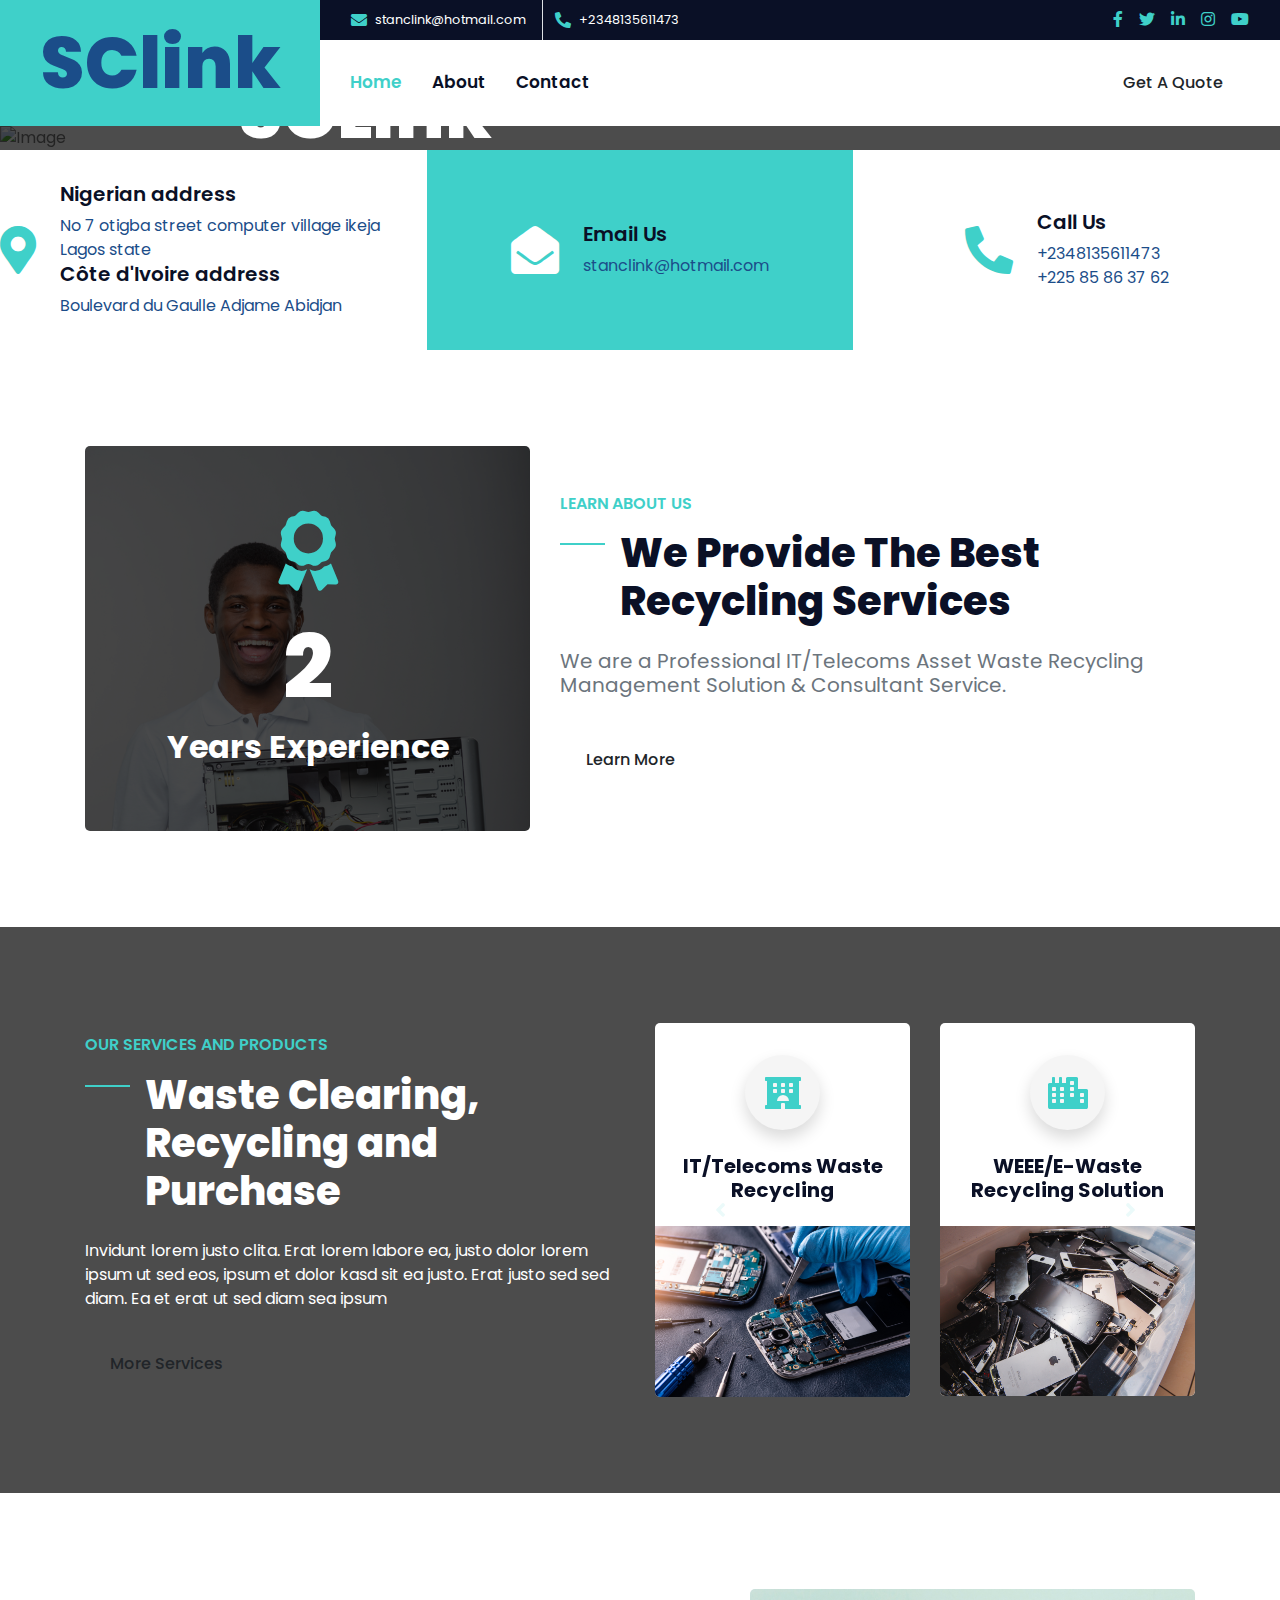
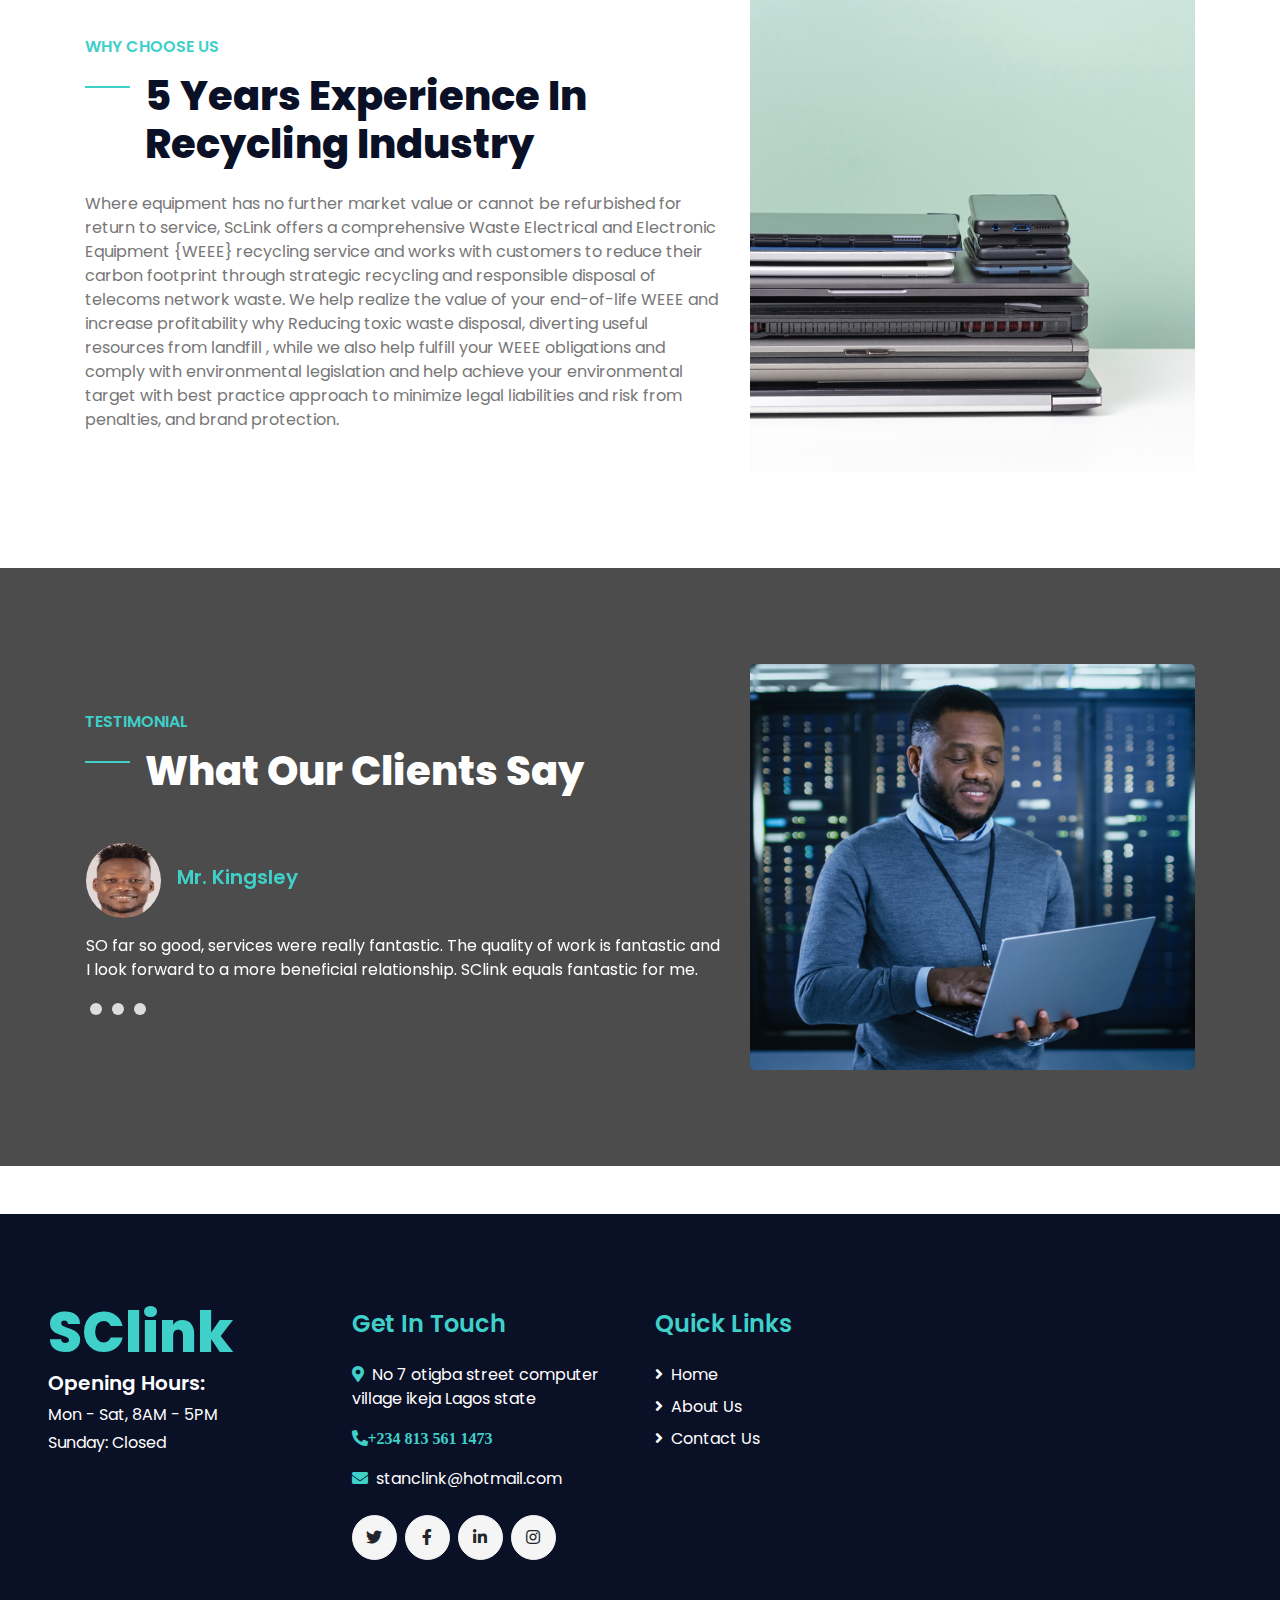
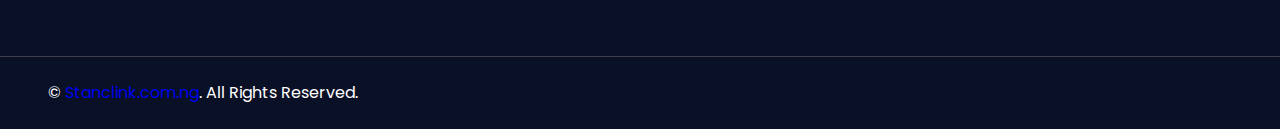
==== commit f1c6060e: "alterations to text" ====
--- a/index.html
+++ b/index.html
@@ -4,7 +4,7 @@
 <head>
     <meta charset="utf-8">
     <title>SClink - Tech Recycling Services</title>
-    <meta content="width=device-width, initial-scale=1.0" name="viewport">">
+    <meta content="width=device-width, initial-scale=1.0" name="viewport">
 
     <!-- Favicon -->
     <link href="img/favicon.ico" rel="icon">
@@ -29,7 +29,7 @@
     <div class="container-fluid">
         <div class="row">
             <div class="col-lg-3 bg-secondary d-none d-lg-block">
-                <a href="" class="navbar-brand w-100 h-100 m-0 p-0 d-flex align-items-center justify-content-center">
+                <a class="navbar-brand w-100 h-100 m-0 p-0 d-flex align-items-center justify-content-center">
                     <h1 class="m-0 display-3 ">SClink</h1>
                 </a>
             </div>
@@ -38,7 +38,7 @@
                     <div class="col-lg-7 text-left text-white">
                         <div class="h-100 d-inline-flex align-items-center border-right border-primary py-2 px-3">
                             <i class="fa fa-envelope text-primary mr-2"></i>
-                            <small>support@stanclink@gmail.com</small>
+                            <small>stanclink@hotmail.com</small>
                         </div>
                         <div class="h-100 d-inline-flex align-items-center py-2 px-2">
                             <i class="fa fa-phone-alt text-primary mr-2"></i>
@@ -136,8 +136,11 @@
                 <div class="contact-info-item d-flex align-items-center justify-content-center bg-primary text-white py-4 py-lg-0">
                     <i class="fa fa-3x fa-map-marker-alt text-secondary mr-4"></i>
                     <div class="">
-                        <h5 class="mb-2">Our Office</h5>
-                        <p class="m-0">123 Street, New York, USA</p>
+                        <h5 class="mb-2">Nigerian address </h5>
+                        <p class="m-0"> No 7 otigba street computer village ikeja Lagos state </p>
+                        <h5 class="mb-2">Côte d'Ivoire address </h5>
+                        <p class="m-0">Boulevard du Gaulle Adjame Abidjan </p>
+                       
                     </div>
                 </div>
             </div>
@@ -146,7 +149,7 @@
                     <i class="fa fa-3x fa-envelope-open mr-4 email"></i>
                     <div class="">
                         <h5 class="mb-2">Email Us</h5>
-                        <p class="m-0">support@stanclink.com.ng</p>
+                        <p class="m-0">stanclink@hotmail.com</p>
                     </div>
                 </div>
             </div>
@@ -155,7 +158,7 @@
                     <i class="fa fa-3x fa-phone-alt text-secondary mr-4"></i>
                     <div class="">
                         <h5 class="mb-2">Call Us</h5>
-                        <p class="m-0">+234 813 561 1473</p>
+                        <p class="m-0">+2348135611473 <br/>+225 85 86 37 62</p>
                     </div>
                 </div>
             </div>
@@ -178,8 +181,7 @@
                 <div class="col-lg-7 pt-5 pb-lg-5">
                     <h6 class="text-secondary font-weight-semi-bold text-uppercase mb-3">Learn About Us</h6>
                     <h1 class="mb-4 section-title">We Provide The Best Recycling Services</h1>
-                    <h5 class="text-muted font-weight-normal mb-3">Eos kasd eos dolor vero vero, lorem stet diam rebum. Ipsum amet sed vero dolor sea lorem justo est dolor eos</h5>
-                    <p>Invidunt lorem justo sanctus clita. Erat lorem labore ea, justo dolor lorem ipsum ut sed eos, ipsum et dolor kasd sit ea justo. Erat justo sed sed diam. Ea et erat ut sed diam sea ipsum est dolor</p>
+                    <h5 class="text-muted font-weight-normal mb-3">We are a Professional IT/Telecoms Asset Waste Recycling Management Solution & Consultant Service.</h5>
                     <div class="d-flex align-items-center pt-4">
                         <a href="about.html" class="btn btn-primary mr-5">Learn More</a>
                     </div>
@@ -222,7 +224,7 @@
                                 <i class="fa fa-2x fa-spa"></i>
                             </div>
                             <h5 class="font-weight-bold mb-4 px-4">Purchase of Different Wastes</h5>
-                            <img src="img/blog-2.jpg" alt="">
+                            <img src="img/blog-2.jpg" alt="Purchase of Different Wastes">
                         </div>
                     </div>
                 </div>
@@ -239,7 +241,7 @@
                 <div class="col-lg-7 pt-lg-5 pb-3">
                     <h6 class="text-secondary font-weight-semi-bold text-uppercase mb-3">Why Choose Us</h6>
                     <h1 class="mb-4 section-title">5 Years Experience In Recycling Industry</h1>
-                    <p class="mb-4">Dolores lorem lorem ipsum sit et ipsum. Sadip sea amet diam dolore sed et. Sit rebum labore sit sit ut vero no sit. Et elitr stet dolor sed sit et sed ipsum et kasd ut. Erat duo eos et erat sed diam duo</p>
+                    <p class="mb-4">Where equipment has no further market value or cannot be refurbished for return to service, ScLink offers a comprehensive Waste Electrical and Electronic Equipment {WEEE} recycling service and works with customers to reduce their carbon footprint through strategic recycling and responsible disposal of telecoms network waste. We help realize the value of your end-of-life WEEE and increase profitability why Reducing toxic waste disposal, diverting useful resources from landfill , while we also help fulfill your WEEE obligations and comply with environmental legislation and help achieve your environmental target with best practice approach to minimize legal liabilities and risk from penalties, and brand protection.  </p>
                 </div>
                 <div class="col-lg-5" style="min-height: 400px;">
                     <div class="position-relative h-100 rounded overflow-hidden">
@@ -263,31 +265,29 @@
                             <div class="d-flex align-items-center mb-3">
                                 <img class="img-fluid" src="img/testimonial-1.jpg" alt="">
                                 <div class="ml-3">
-                                    <h5 class="text-primary">Client Name</h5>
-                                    <i>Profession</i>
+                                    <h5 class="text-primary">Mr. Kingsley</h5>
                                 </div>
                             </div>
-                            <p>Tempor at diam tempor sed. Sanctus dolor ipsum ut nonumy amet clita sea. Sed eos sed dolores vero no. Ipsum elitr elitr stet dolor  lorem erat. Diam no amet sea justo vero ut. Dolor ipsum kasd ipsum dolore.</p>
+                            <p>
+                                SO far so good, services were really fantastic. The quality of work is fantastic and I look forward to a more beneficial relationship. SClink equals fantastic for me.</p>
                         </div>
                         <div class="d-flex flex-column text-white">
                             <div class="d-flex align-items-center mb-3">
                                 <img class="img-fluid" src="img/testimonial-2.jpg" alt="">
                                 <div class="ml-3">
-                                    <h5 class="text-primary">Client Name</h5>
-                                    <i>Profession</i>
+                                    <h5 class="text-primary">Mr. nwokocha</h5>
                                 </div>
                             </div>
-                            <p>Tempor at diam tempor sed. Sanctus dolor ipsum ut nonumy amet clita sea. Sed eos sed dolores vero no. Ipsum elitr elitr stet dolor  lorem erat. Diam no amet sea justo vero ut. Dolor ipsum kasd ipsum dolore.</p>
+                            <p>ScLink came to my rescue, when i was trying to dispose my unused electronics.</p>
                         </div>
                         <div class="d-flex flex-column text-white">
                             <div class="d-flex align-items-center mb-3">
                                 <img class="img-fluid" src="img/testimonial-3.jpg" alt="">
                                 <div class="ml-3">
-                                    <h5 class="text-primary">Client Name</h5>
-                                    <i>Profession</i>
+                                    <h5 class="text-primary">Ms. peace</h5>
                                 </div>
                             </div>
-                            <p>Tempor at diam tempor sed. Sanctus dolor ipsum ut nonumy amet clita sea. Sed eos sed dolores vero no. Ipsum elitr elitr stet dolor  lorem erat. Diam no amet sea justo vero ut. Dolor ipsum kasd ipsum dolore.</p>
+                            <p>ScLink helped me get rid and sell my electronic equipments, saving me the stress of carrrying or abadoning them as i relocated from my town </p>
                         </div>
                     </div>
                 </div>
@@ -311,16 +311,15 @@
                 <a href="index.html" class="navbar-brand">
                     <h1 class="m-0 mt-n3 display-4 text-primary">SClink</h1>
                 </a>
-                <p>Volup amet magna clita tempor. Tempor sea eos vero ipsum. Lorem lorem sit sed elitr sed kasd et</p>
                 <h5 class="font-weight-semi-bold text-white mb-2">Opening Hours:</h5>
                 <p class="mb-1">Mon - Sat, 8AM - 5PM</p>
                 <p class="mb-0">Sunday: Closed</p>
             </div>
             <div class="col-lg-3 col-md-6 mb-5">
                 <h4 class="font-weight-semi-bold text-primary mb-4">Get In Touch</h4>
-                <p><i class="fa fa-map-marker-alt text-primary mr-2"></i>123 Street, New York, USA</p>
+                <p><i class="fa fa-map-marker-alt text-primary mr-2"></i>No 7 otigba street computer village ikeja Lagos state </p>
                 <p><i class="fa fa-phone-alt text-primary mr-2">+234 813 561 1473</i></p>
-                <p><i class="fa fa-envelope text-primary mr-2"></i>support@stanclink.com.ng</p>
+                <p><i class="fa fa-envelope text-primary mr-2"></i>stanclink@hotmail.com</p>
                 <div class="d-flex justify-content-start mt-4">
                     <a class="btn btn-light btn-social mr-2" href="#"><i class="fab fa-twitter"></i></a>
                     <a class="btn btn-light btn-social mr-2" href="#"><i class="fab fa-facebook-f"></i></a>
--- a/css/style.css
+++ b/css/style.css
@@ -158,7 +158,7 @@
 }
 
 a:hover {
-  color: #3fd0c9;
+  color : #3fd0c9;
   text-decoration: underline;
 }
 
@@ -2858,13 +2858,13 @@
 }
 
 .btn-outline-light {
-  color: #F5F5F5;
-  border-color: #F5F5F5;
+  color: #4c4444;
+  border-color: #4c4444;
 }
 
 .btn-outline-light:hover {
   color: #212529;
-  background-color: #F5F5F5;
+  background-color: #3fd0c9;
   border-color: #F5F5F5;
 }
 
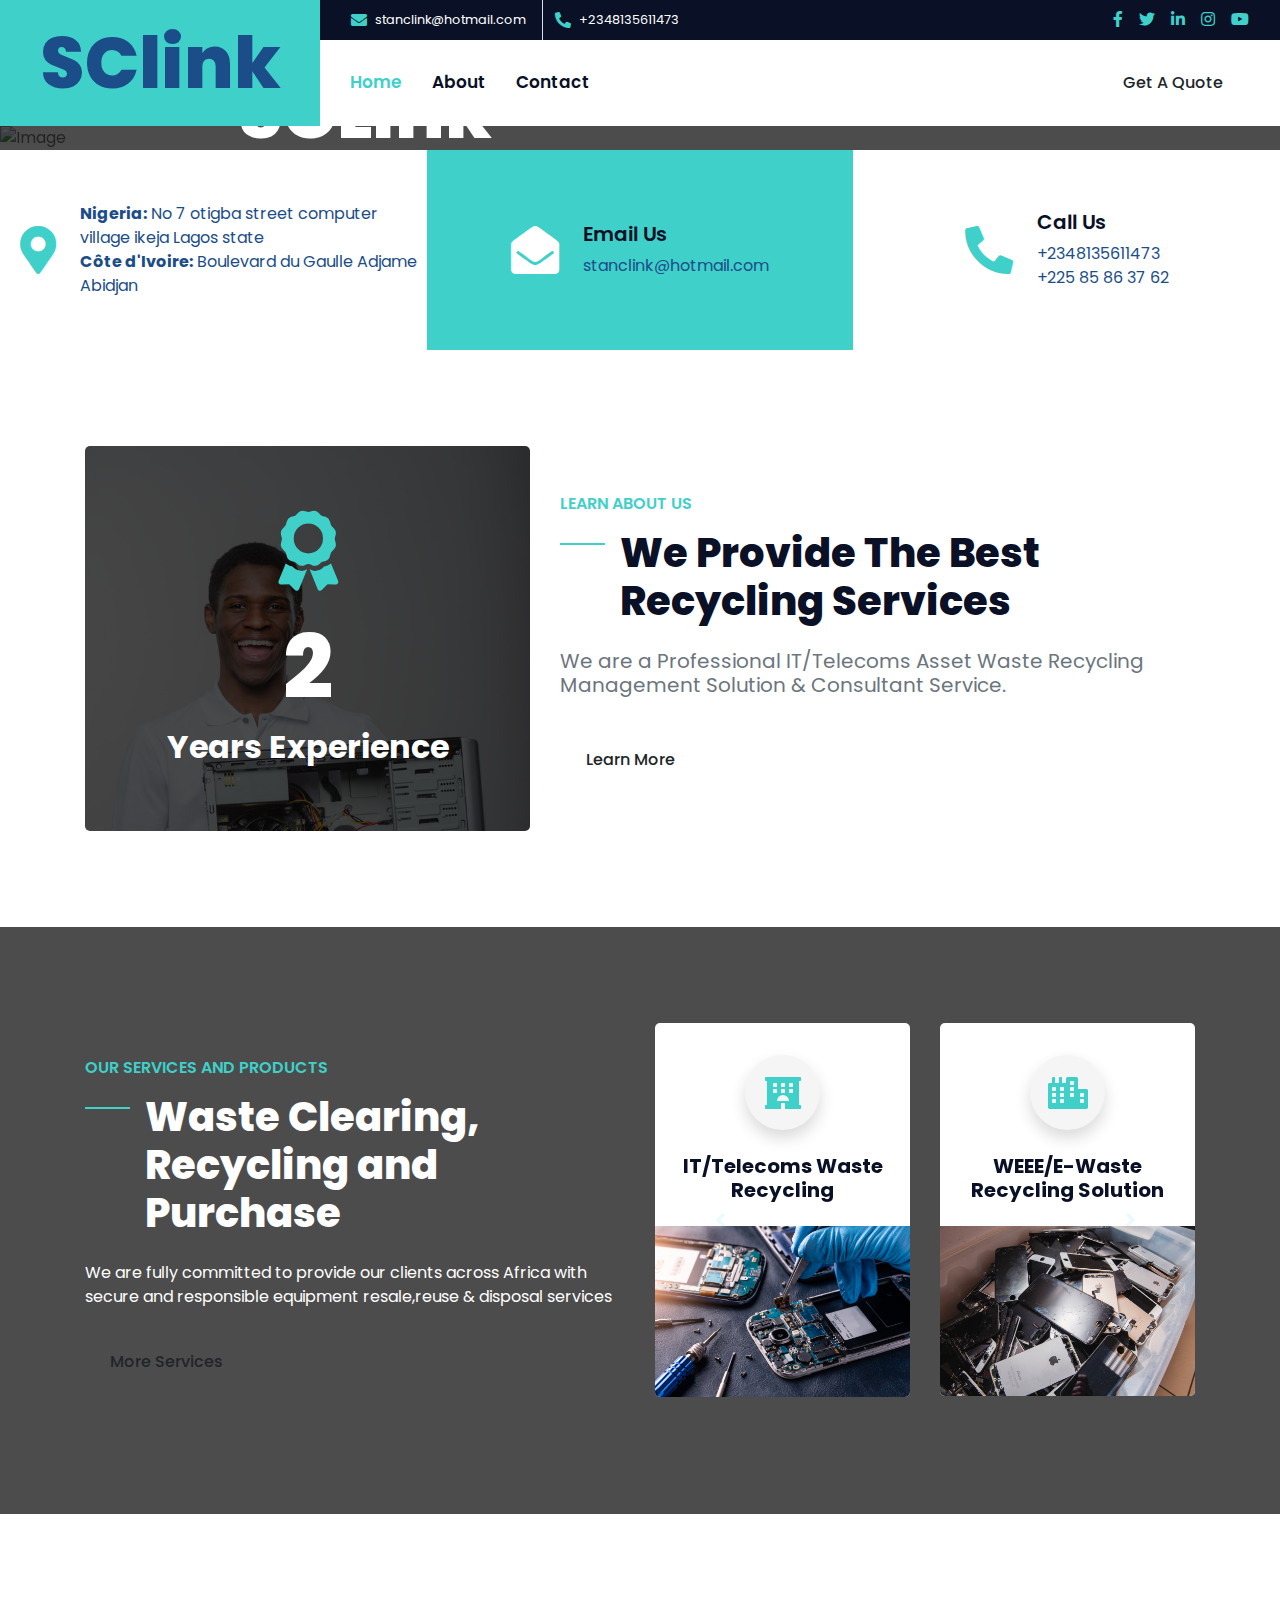
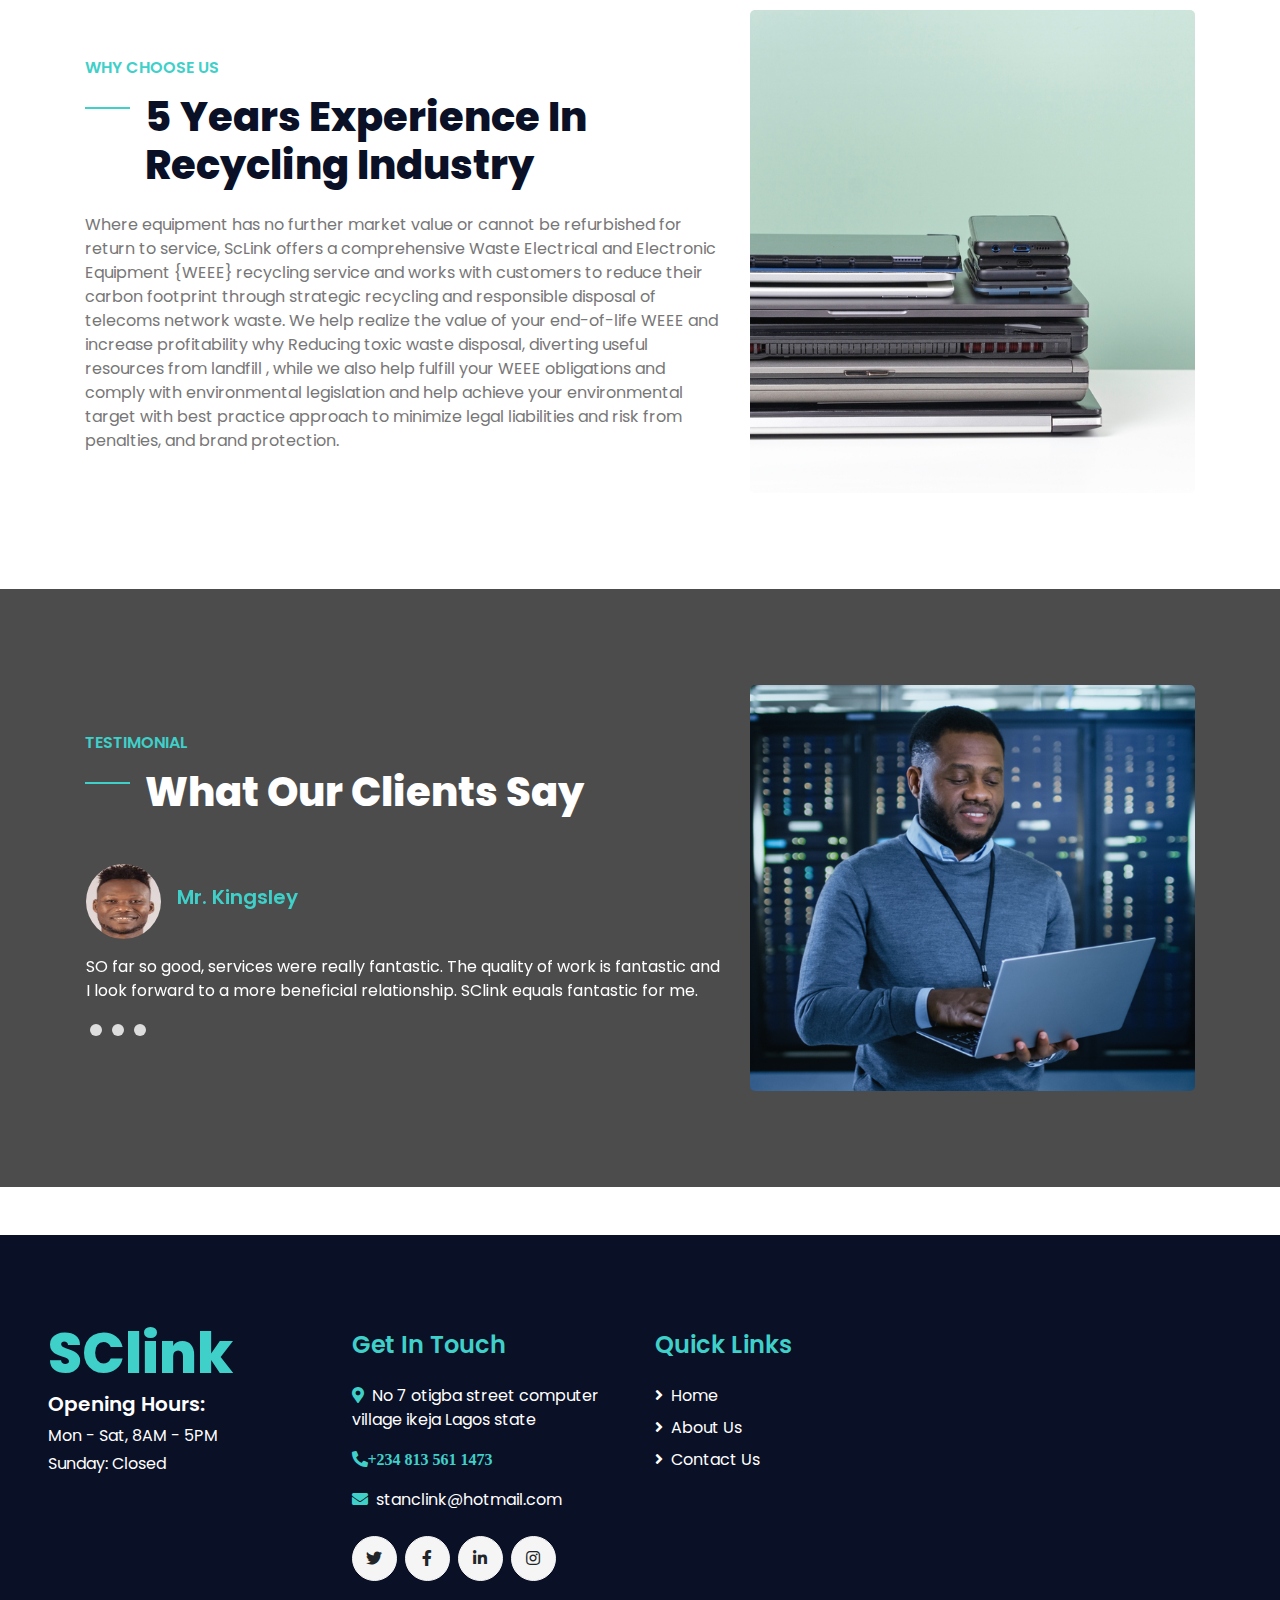
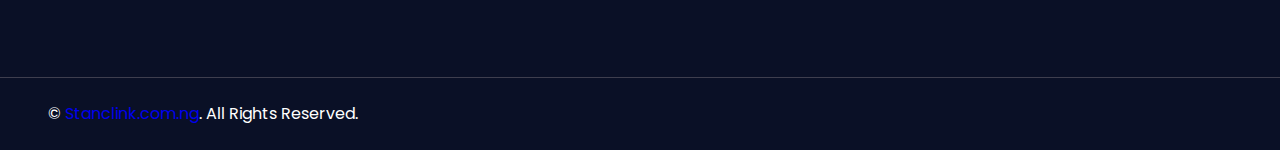
==== commit 6bad17b1: "3rd text alterations" ====
--- a/index.html
+++ b/index.html
@@ -134,13 +134,10 @@
         <div class="row">
             <div class="col-lg-4 p-0">
                 <div class="contact-info-item d-flex align-items-center justify-content-center bg-primary text-white py-4 py-lg-0">
-                    <i class="fa fa-3x fa-map-marker-alt text-secondary mr-4"></i>
+                    <i class="fa fa-3x fa-map-marker-alt text-secondary mr-4 location"></i>
                     <div class="">
-                        <h5 class="mb-2">Nigerian address </h5>
-                        <p class="m-0"> No 7 otigba street computer village ikeja Lagos state </p>
-                        <h5 class="mb-2">Côte d'Ivoire address </h5>
-                        <p class="m-0">Boulevard du Gaulle Adjame Abidjan </p>
-                       
+                        <p class="m-0"> <strong>Nigeria:</strong> No 7 otigba street computer village ikeja Lagos state </p>
+                        <p class="m-0"><strong>Côte d'Ivoire:</strong> Boulevard du Gaulle Adjame Abidjan </p>
                     </div>
                 </div>
             </div>
@@ -200,7 +197,7 @@
                 <div class="col-lg-6">
                     <h6 class="text-secondary font-weight-semi-bold text-uppercase mb-3">Our Services and Products</h6>
                     <h1 class="mb-4 section-title text-white">Waste Clearing, Recycling and Purchase</h1>
-                    <p class="text-white">Invidunt lorem justo clita. Erat lorem labore ea, justo dolor lorem ipsum ut sed eos, ipsum et dolor kasd sit ea justo. Erat justo sed sed diam. Ea et erat ut sed diam sea ipsum</p>
+                    <p class="text-white">We are fully committed to provide our clients across Africa with secure and responsible equipment resale,reuse & disposal services</p>
                     <a href="" class="btn btn-primary mt-3 py-2 px-4">More Services</a>
                 </div>
                 <div class="col-lg-6 pt-5 pt-lg-0">
--- a/css/style.css
+++ b/css/style.css
@@ -2861,6 +2861,10 @@
   color: #4c4444;
   border-color: #4c4444;
 }
+.location{
+  margin-left: 20px;
+  margin-right: 10px;
+}
 
 .btn-outline-light:hover {
   color: #212529;
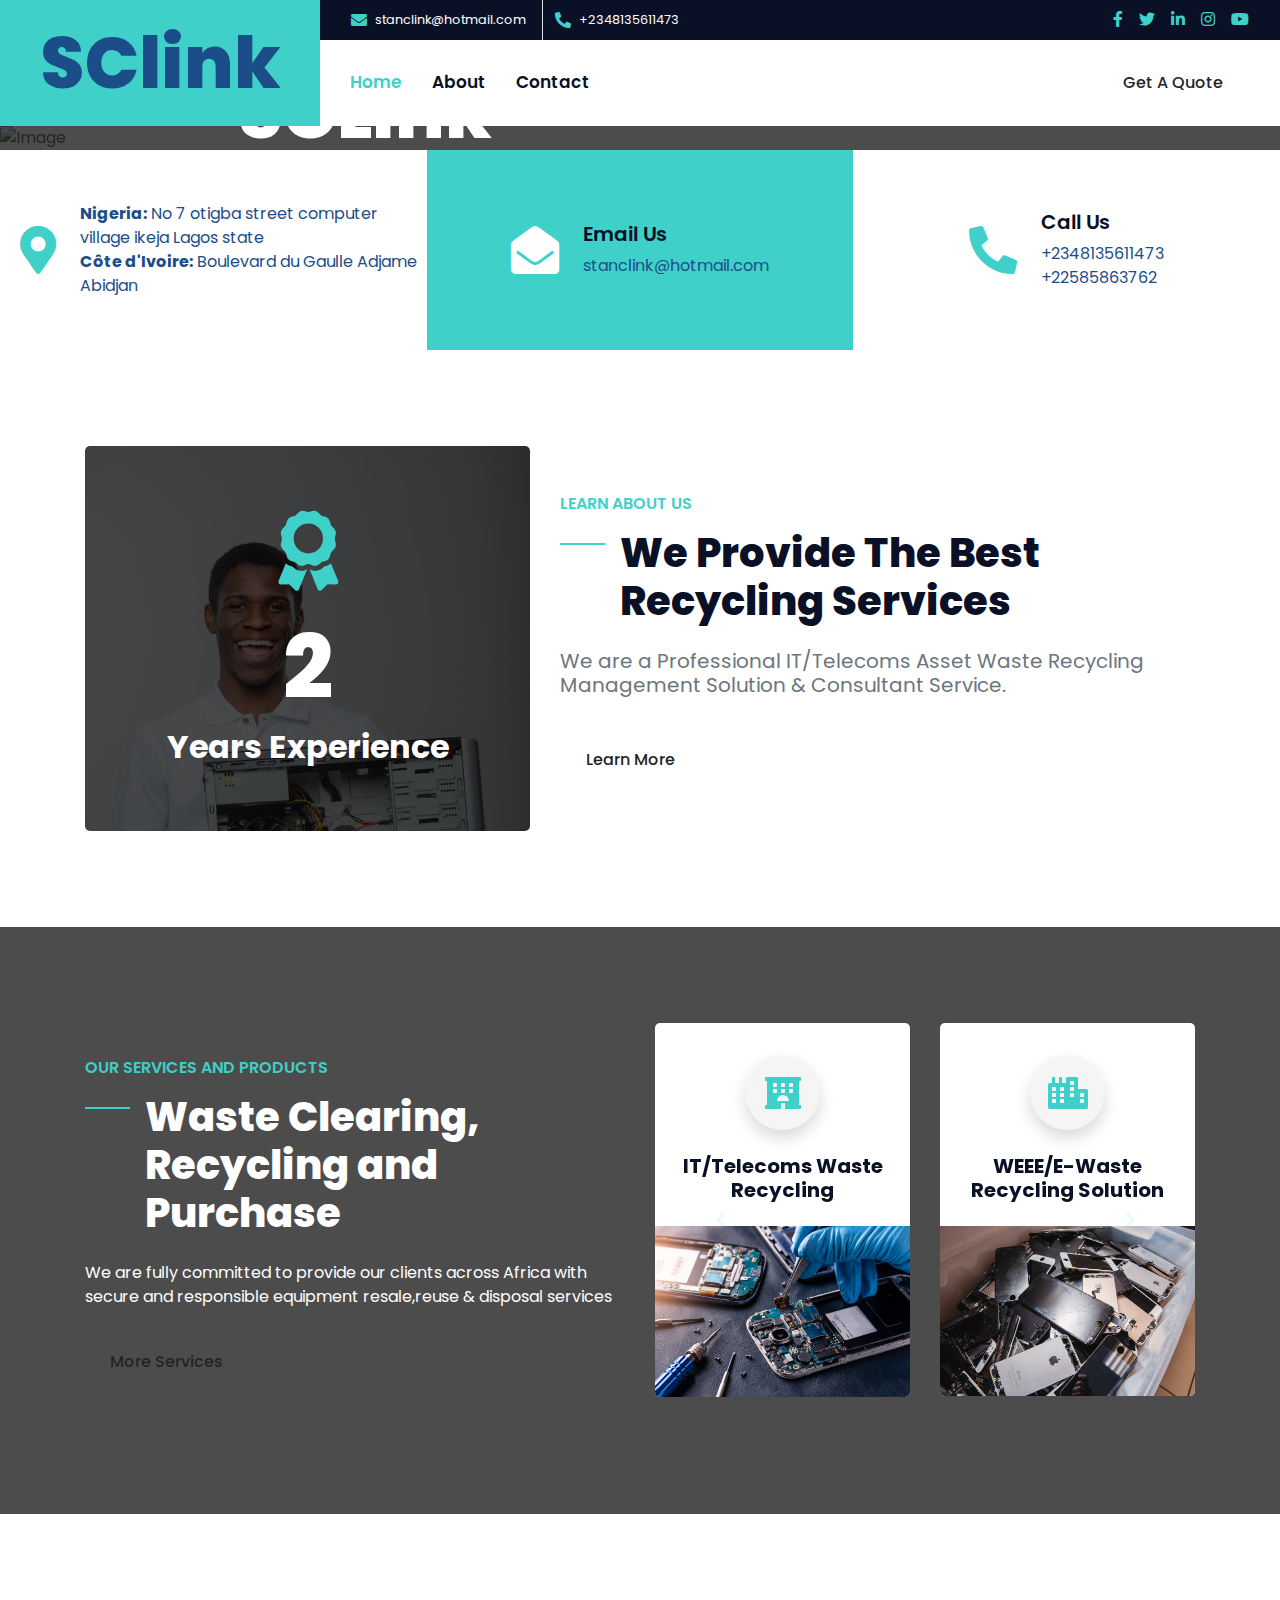
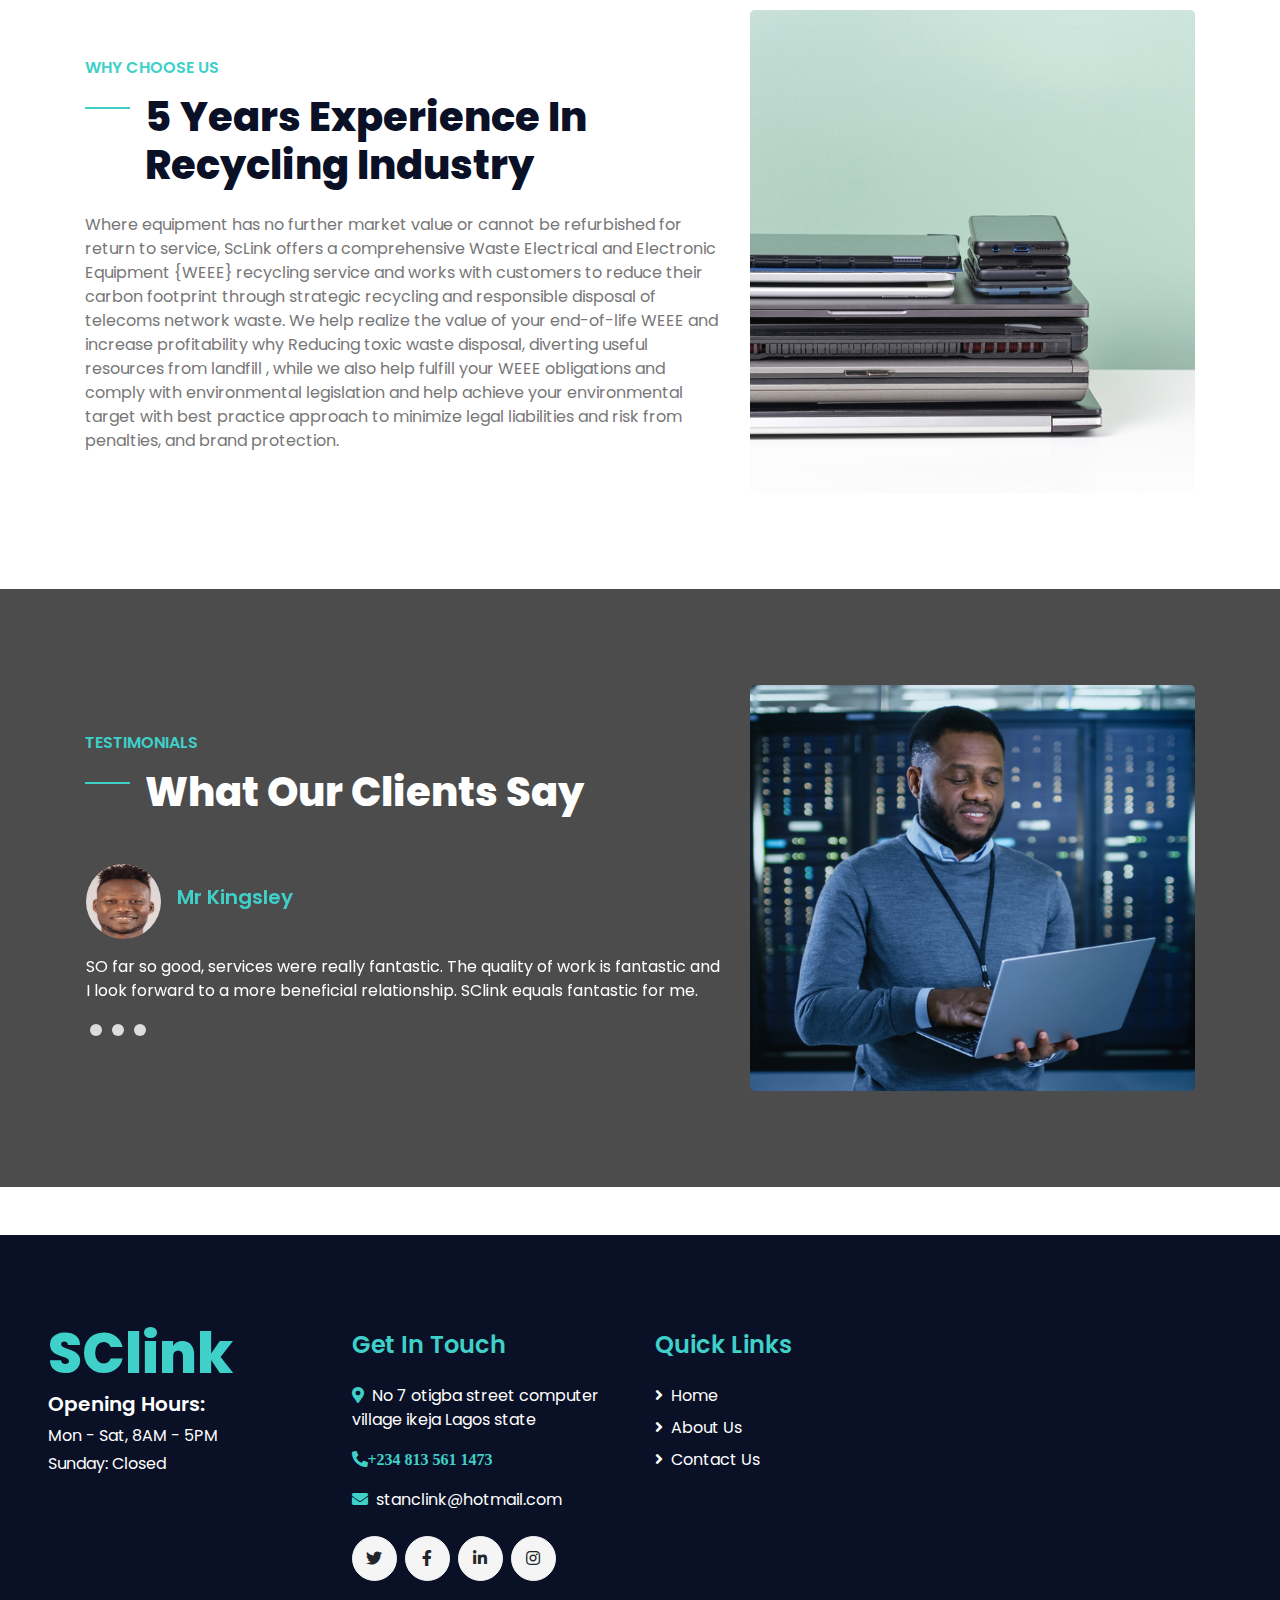
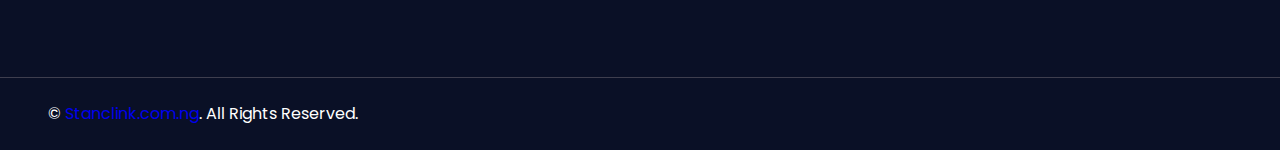
==== commit a4fd43ab: "changed" ====
--- a/index.html
+++ b/index.html
@@ -155,7 +155,7 @@
                     <i class="fa fa-3x fa-phone-alt text-secondary mr-4"></i>
                     <div class="">
                         <h5 class="mb-2">Call Us</h5>
-                        <p class="m-0">+2348135611473 <br/>+225 85 86 37 62</p>
+                        <p class="m-0">+2348135611473 <br/>+22585863762</p>
                     </div>
                 </div>
             </div>
@@ -255,14 +255,14 @@
         <div class="container py-5">
             <div class="row">
                 <div class="col-lg-7 pt-lg-5 pb-5">
-                    <h6 class="text-secondary font-weight-semi-bold text-uppercase mb-3">Testimonial</h6>
+                    <h6 class="text-secondary font-weight-semi-bold text-uppercase mb-3">Testimonials</h6>
                     <h1 class="section-title text-white mb-5">What Our Clients Say</h1>
                     <div class="owl-carousel testimonial-carousel position-relative">
                         <div class="d-flex flex-column text-white">
                             <div class="d-flex align-items-center mb-3">
                                 <img class="img-fluid" src="img/testimonial-1.jpg" alt="">
                                 <div class="ml-3">
-                                    <h5 class="text-primary">Mr. Kingsley</h5>
+                                    <h5 class="text-primary">Mr Kingsley</h5>
                                 </div>
                             </div>
                             <p>
@@ -272,7 +272,7 @@
                             <div class="d-flex align-items-center mb-3">
                                 <img class="img-fluid" src="img/testimonial-2.jpg" alt="">
                                 <div class="ml-3">
-                                    <h5 class="text-primary">Mr. nwokocha</h5>
+                                    <h5 class="text-primary">Mr. Nwokocha</h5>
                                 </div>
                             </div>
                             <p>ScLink came to my rescue, when i was trying to dispose my unused electronics.</p>
@@ -281,7 +281,7 @@
                             <div class="d-flex align-items-center mb-3">
                                 <img class="img-fluid" src="img/testimonial-3.jpg" alt="">
                                 <div class="ml-3">
-                                    <h5 class="text-primary">Ms. peace</h5>
+                                    <h5 class="text-primary">Ms. Peace</h5>
                                 </div>
                             </div>
                             <p>ScLink helped me get rid and sell my electronic equipments, saving me the stress of carrrying or abadoning them as i relocated from my town </p>
